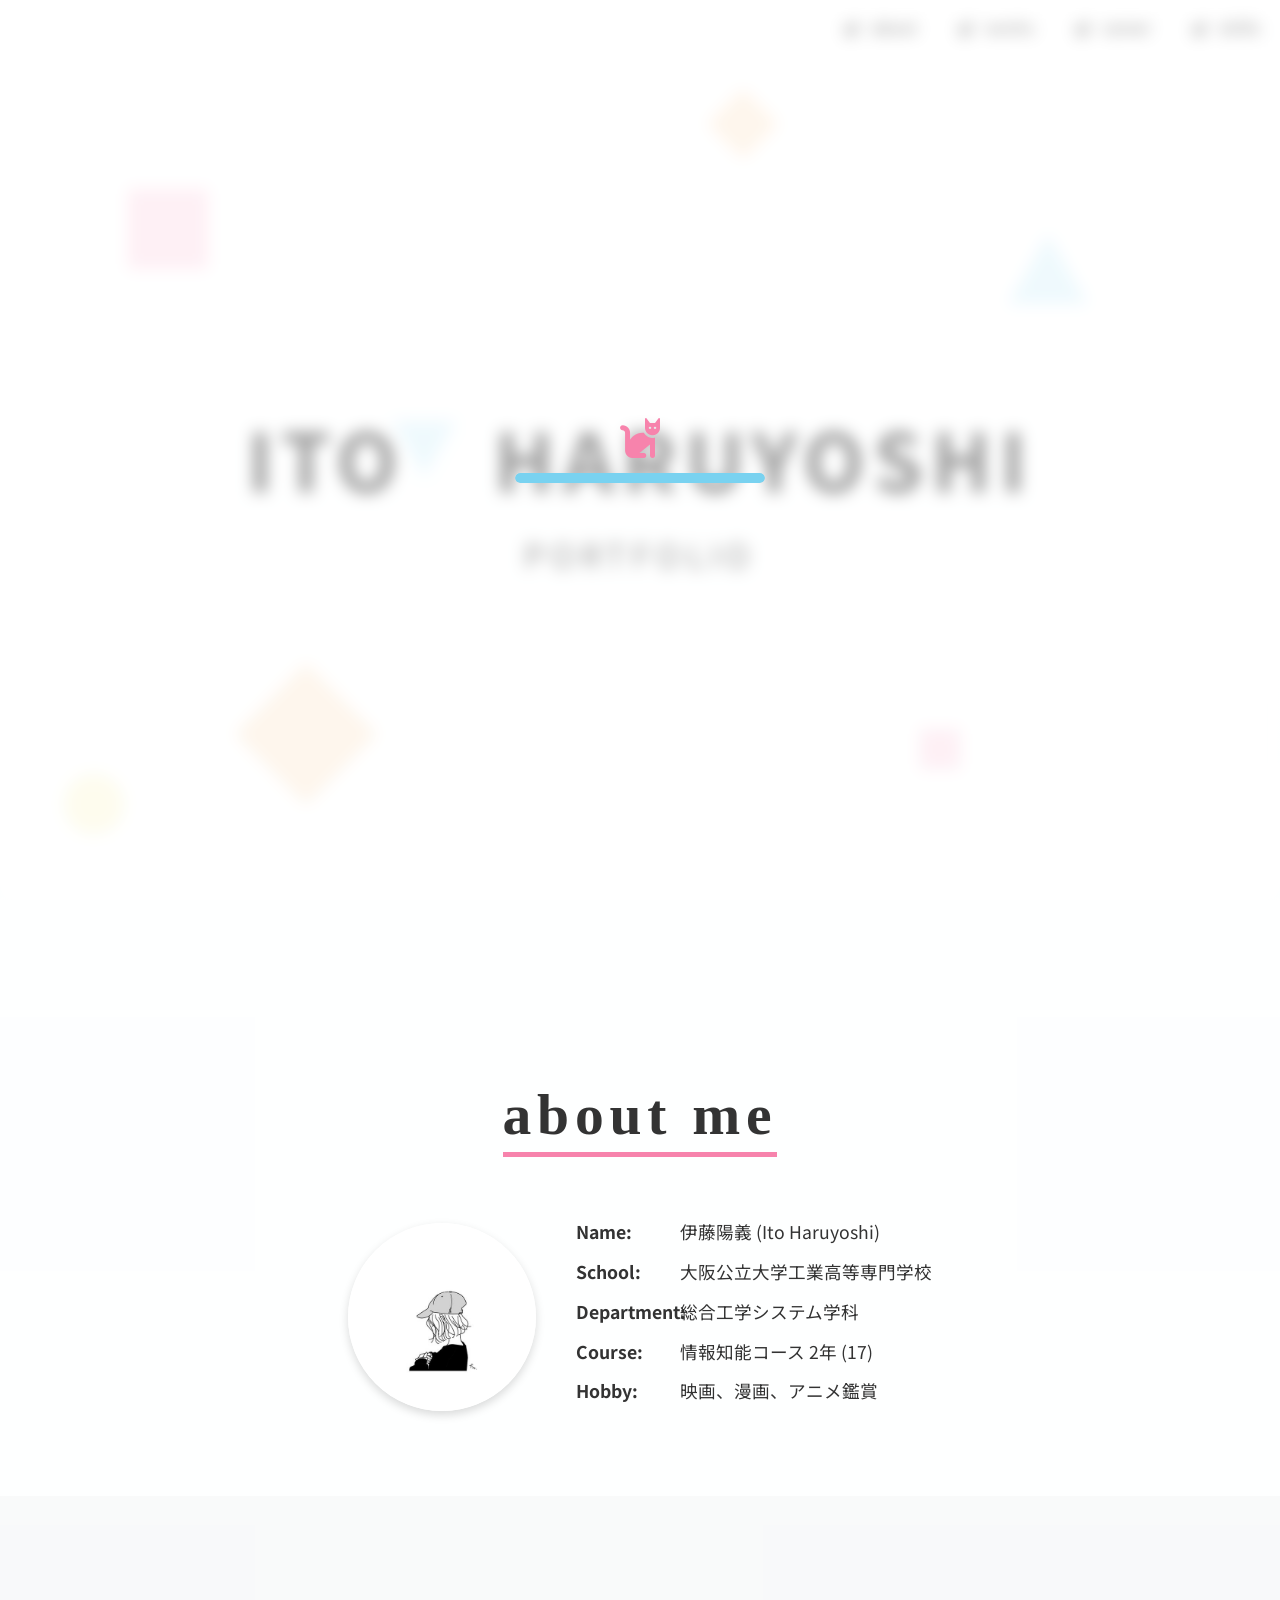
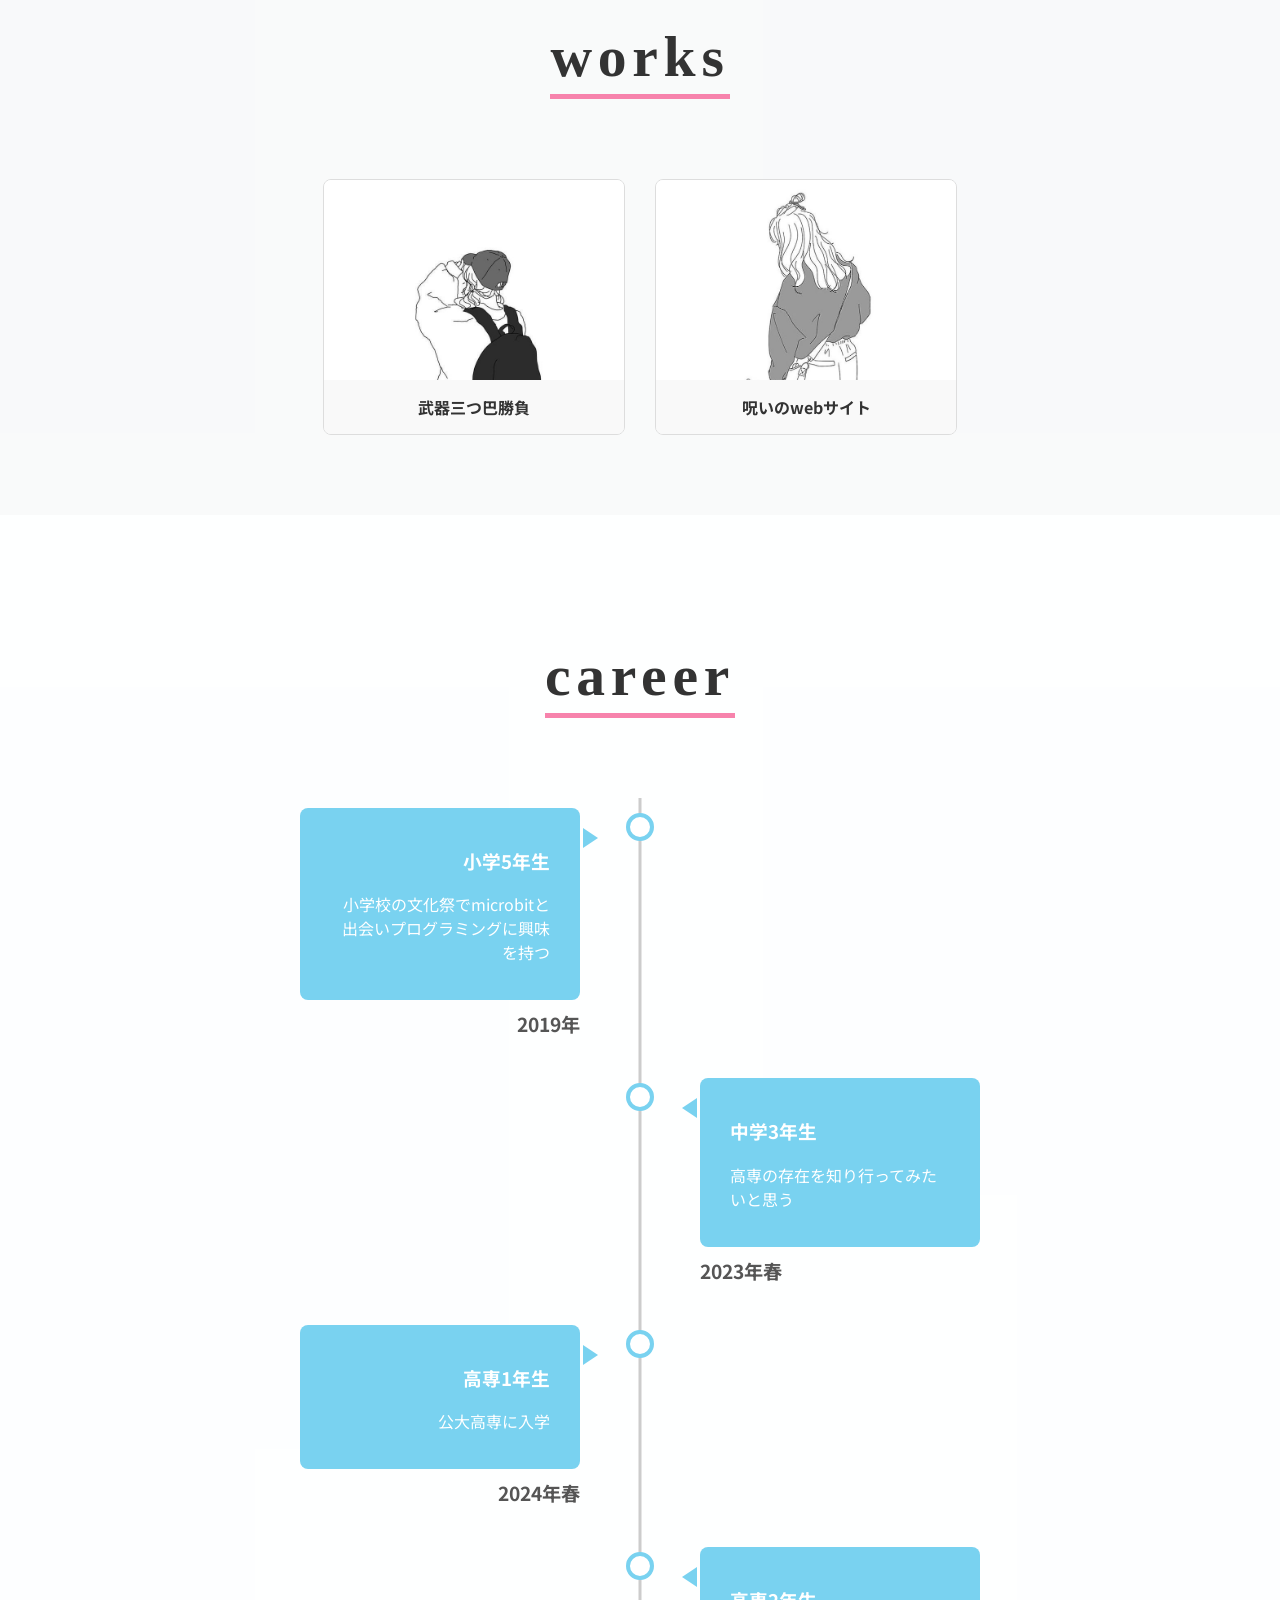
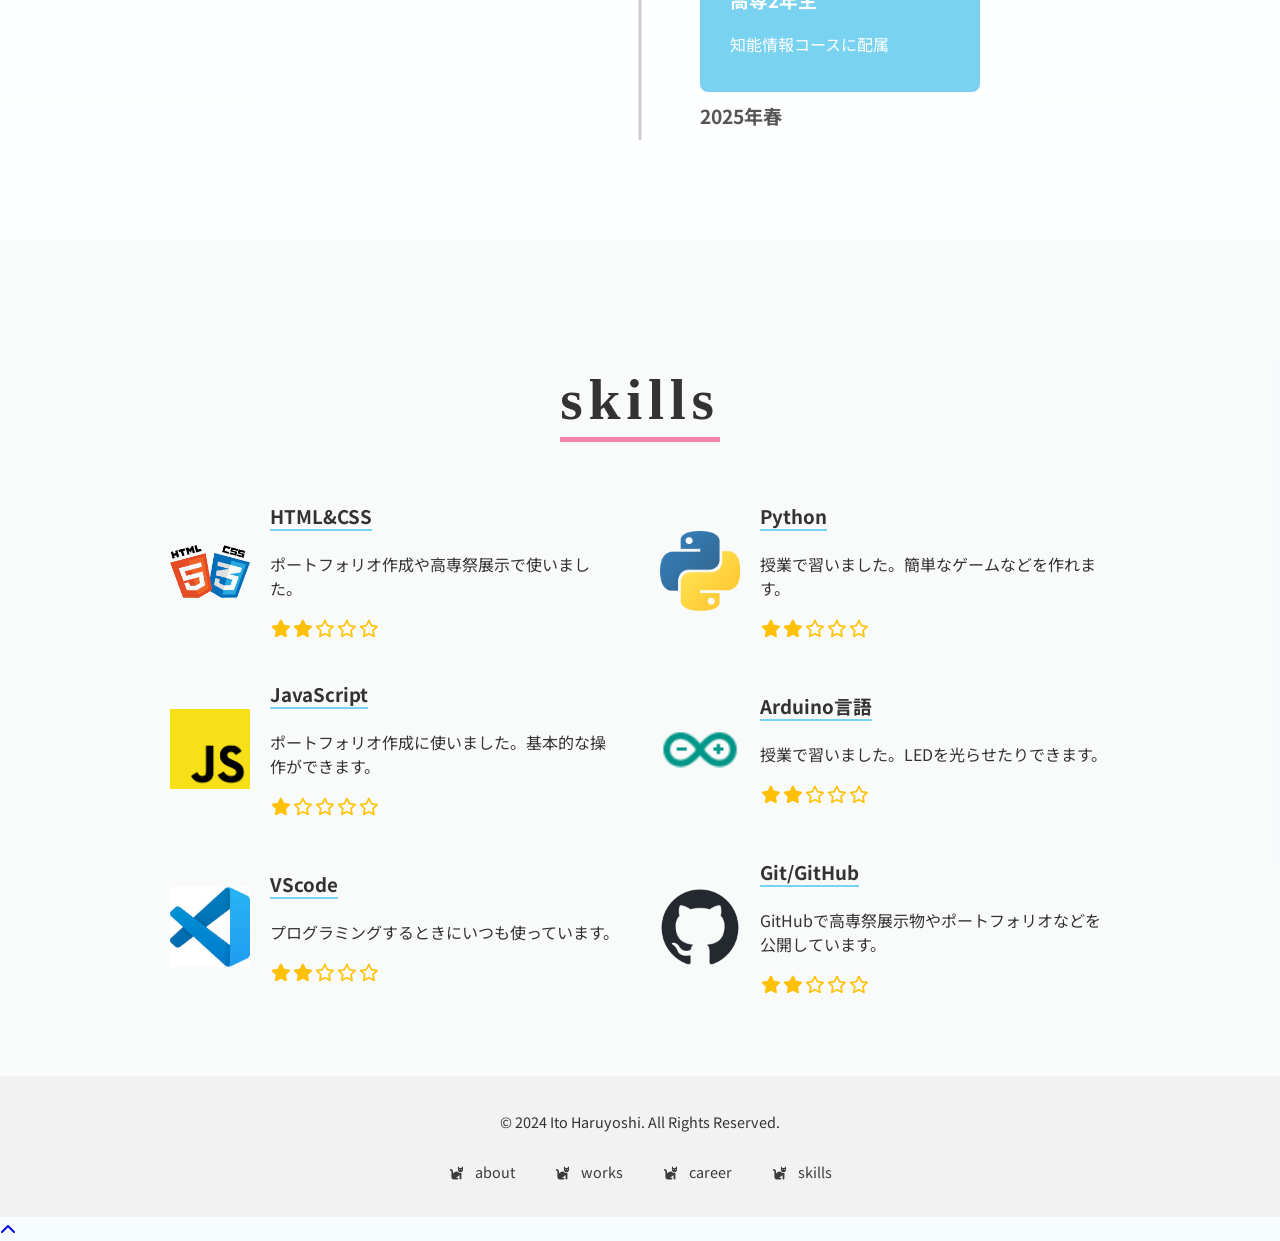
==== index.html @ 5a7def43 "nyann" ====
<!DOCTYPE html>
<html lang="ja">
  <head>
    <meta charset="UTf-8" />
    <title>Ito's portfolio</title>
    <meta
      name="description"
      content="Itoのポートフォリオサイトです。これまでの制作実績やスキルについて紹介しています。"
    />
    <meta name="viewport" content="width=device-width, initial-scale=1.0" />

    <!-- OGP (SNSで共有されたときの表示設定) -->
    <meta property="og:title" content="Ito's portfolio" />
    <meta
      property="og:description"
      content="Itoのポートフォリオサイトです。これまでの制作実績やスキルについて紹介しています。"
    />
    <meta property="og:type" content="website" />
    <meta property="og:url" content="https://ito0616.github.io/portfolio/" />
    <!-- 将来サイトを公開するURL -->
    <meta
      property="og:image"
      content="https://ito0616.github.io/syasin/nynyny.jpg"
    />
    <!-- SNSで表示させたい画像のURL -->
    <meta name="twitter:card" content="summary_large_image" />

    <!-- Favicon (ブラウザのタブに表示されるアイコン) -->
    <link rel="icon" href="nyannyan.ico" />

    <!-- Google Fonts -->
    <link rel="preconnect" href="https://fonts.googleapis.com" />
    <link rel="preconnect" href="https://fonts.gstatic.com" crossorigin />
    <link
      href="https://fonts.googleapis.com/css2?family=Noto+Sans+JP:wght@400;700&family=Rubik+Scribble&family=Tinos:ital,wght@0,400;0,700;1,400;1,700&family=Zen+Maru+Gothic&display=swap"
      rel="stylesheet"
    />

    <!-- Font Awesome (アイコン表示用) -->
    <link
      rel="stylesheet"
      href="https://cdnjs.cloudflare.com/ajax/libs/font-awesome/6.5.2/css/all.min.css"
    />
    <link rel="stylesheet" href="style.css" />
    <link rel="stylesheet" href="animations.css" />
    <link rel="stylesheet" href="responsive.css" />
  </head>
  <body>
    <!-- サイト全体の壁紙になる魔法のエリアですにゃん -->
    <div class="site-background"></div>

    <!-- 背景を飾る図形 -->
    <div class="background-shapes">
      <div class="shape shape-circle"></div>
      <div class="shape shape-square"></div>
      <div class="shape shape-triangle"></div>
      <div class="shape shape-rhombus"></div>
      <div class="shape shape-circle"></div>
      <div class="shape shape-square"></div>
      <div class="shape shape-triangle"></div>
      <div class="shape shape-rhombus"></div>
      <div class="shape shape-circle"></div>
      <div class="shape shape-square"></div>
    </div>

    <!-- ローディング画面 -->
    <div id="loading-screen">
      <div class="loader-container">
        <i class="fa-solid fa-cat loader-icon"></i>
        <!-- ローディングアイコン -->
        <div class="progress-bar-container">
          <div class="progress-bar"></div>
        </div>
      </div>
    </div>

    <!-- ここからがサイトの本体 -->
    <header>
      <nav>
        <ul>
          <li>
            <a href="#about"><i class="fa-solid fa-cat"></i> about</a>
          </li>
          <li>
            <a href="#works"><i class="fa-solid fa-cat"></i> works</a>
          </li>
          <li>
            <a href="#career"><i class="fa-solid fa-cat"></i> career</a>
          </li>
          <li>
            <a href="#skills"><i class="fa-solid fa-cat"></i> skills</a>
          </li>
        </ul>
      </nav>
    </header>

    <main>
      <section class="hero">
        <!-- ヒーローセクションを飾る図形 -->
        <div class="hero-shapes">
          <div class="shape shape-square shape-1"></div>
          <div class="shape shape-triangle shape-2"></div>
          <div class="shape shape-rhombus shape-3"></div>
          <div class="shape shape-square shape-4"></div>
          <div class="shape shape-triangle shape-5"></div>
          <div class="shape shape-circle shape-6"></div>
          <div class="shape shape-rhombus shape-7"></div>
        </div>

        <h1>ITO　HARUYOSHI</h1>
        <p>PORTFOLIO</p>
      </section>

      <section id="about">
        <h2>about me</h2>
        <div class="about-container">
          <img
            src="aikon.jpeg"
            alt="伊藤陽義のプロフィール写真"
            class="profile-image"
          />
          <div class="profile-text">
            <ul>
              <li><strong>Name:</strong> 伊藤陽義 (Ito Haruyoshi)</li>
              <li><strong>School:</strong> 大阪公立大学工業高等専門学校</li>
              <li><strong>Department:</strong> 総合工学システム学科</li>
              <li><strong>Course:</strong> 情報知能コース 2年 (17)</li>
              <li><strong>Hobby:</strong> 映画、漫画、アニメ鑑賞</li>
            </ul>
          </div>
        </div>
      </section>

      <section id="works">
        <h2>works</h2>
        <div class="works-grid">
          <div class="work-item">
            <a href="work1.html">
              <img src="orisam.jpg" alt="武器三つ巴勝負のプレビュー画像" />
              <div class="work-title">武器三つ巴勝負</div>
            </a>
          </div>
          <div class="work-item">
            <a href="work2.html">
              <img src="nosam.jpeg" alt="ノベルゲームのプレビュー画像" />
              <div class="work-title">呪いのwebサイト</div>
            </a>
          </div>
          <!--
          <div class="work-item">
            <a href="animation_test.html">
              <div class="work-image-placeholder">
                <i class="fa-solid fa-cat black-cat-placeholder"></i>
              </div>
              <div class="work-title">アニメーションのお試し</div>
            </a>
          </div>
          -->
        </div>
      </section>
      <section id="career">
        <h2>career</h2>
        <ul class="timeline">
          <li class="timeline-item">
            <div class="timeline-content">
              <h3>小学5年生</h3>
              <p>小学校の文化祭でmicrobitと出会いプログラミングに興味を持つ</p>
            </div>
            <div class="timeline-date">2019年</div>
          </li>
          <li class="timeline-item">
            <div class="timeline-content">
              <h3>中学3年生</h3>
              <p>高専の存在を知り行ってみたいと思う</p>
            </div>
            <div class="timeline-date">2023年春</div>
          </li>
          <li class="timeline-item">
            <div class="timeline-content">
              <h3>高専1年生</h3>
              <p>公大高専に入学</p>
            </div>
            <div class="timeline-date">2024年春</div>
          </li>
          <li class="timeline-item">
            <div class="timeline-content">
              <h3>高専2年生</h3>
              <p>知能情報コースに配属</p>
            </div>
            <div class="timeline-date">2025年春</div>
          </li>
        </ul>
      </section>

      <section id="skills">
        <h2>skills</h2>
        <div class="skills-container">
          <div class="skill-item">
            <img src="icon_html-css.png" alt="HTML&CSS" class="skill-icon" />
            <div class="skill-text">
              <h3>HTML&CSS</h3>
              <p>ポートフォリオ作成や高専祭展示で使いました。</p>
              <div class="skill-rating">
                <i class="fa-solid fa-star"></i><i class="fa-solid fa-star"></i
                ><i class="fa-regular fa-star"></i
                ><i class="fa-regular fa-star"></i
                ><i class="fa-regular fa-star"></i>
              </div>
            </div>
          </div>
          <div class="skill-item">
            <img src="icon_python.png" alt="Python" class="skill-icon" />
            <div class="skill-text">
              <h3>Python</h3>
              <p>授業で習いました。簡単なゲームなどを作れます。</p>
              <div class="skill-rating">
                <i class="fa-solid fa-star"></i><i class="fa-solid fa-star"></i
                ><i class="fa-regular fa-star"></i
                ><i class="fa-regular fa-star"></i
                ><i class="fa-regular fa-star"></i>
              </div>
            </div>
          </div>
          <div class="skill-item">
            <img src="JaSc.png" alt="JavaScript" class="skill-icon" />
            <div class="skill-text">
              <h3>JavaScript</h3>
              <p>ポートフォリオ作成に使いました。基本的な操作ができます。</p>
              <div class="skill-rating">
                <i class="fa-solid fa-star"></i
                ><i class="fa-regular fa-star"></i
                ><i class="fa-regular fa-star"></i
                ><i class="fa-regular fa-star"></i
                ><i class="fa-regular fa-star"></i>
              </div>
            </div>
          </div>
          <div class="skill-item">
            <img src="ardlogo.png" alt="arduino" class="skill-icon" />
            <div class="skill-text">
              <h3>Arduino言語</h3>
              <p>授業で習いました。LEDを光らせたりできます。</p>
              <div class="skill-rating">
                <i class="fa-solid fa-star"></i><i class="fa-solid fa-star"></i
                ><i class="fa-regular fa-star"></i
                ><i class="fa-regular fa-star"></i
                ><i class="fa-regular fa-star"></i>
              </div>
            </div>
          </div>
          <div class="skill-item">
            <img src="vslogo.jpeg" alt="VScode" class="skill-icon" />
            <div class="skill-text">
              <h3>VScode</h3>
              <p>プログラミングするときにいつも使っています。</p>
              <div class="skill-rating">
                <i class="fa-solid fa-star"></i><i class="fa-solid fa-star"></i
                ><i class="fa-regular fa-star"></i
                ><i class="fa-regular fa-star"></i
                ><i class="fa-regular fa-star"></i>
              </div>
            </div>
          </div>
          <div class="skill-item">
            <img src="github-mark.png" alt="Git/GitHub" class="skill-icon" />
            <div class="skill-text">
              <h3>Git/GitHub</h3>
              <p>GitHubで高専祭展示物やポートフォリオなどを公開しています。</p>
              <div class="skill-rating">
                <i class="fa-solid fa-star"></i><i class="fa-solid fa-star"></i
                ><i class="fa-regular fa-star"></i
                ><i class="fa-regular fa-star"></i
                ><i class="fa-regular fa-star"></i>
              </div>
            </div>
          </div>
        </div>
      </section>
    </main>

    <footer>
      <p>&copy; 2024 Ito Haruyoshi. All Rights Reserved.</p>
      <nav>
        <ul>
          <li>
            <a href="#about"><i class="fa-solid fa-cat"></i> about</a>
          </li>
          <li>
            <a href="#works"><i class="fa-solid fa-cat"></i> works</a>
          </li>
          <li>
            <a href="#career"><i class="fa-solid fa-cat"></i> career</a>
          </li>
          <li>
            <a href="#skills"><i class="fa-solid fa-cat"></i> skills</a>
          </li>
        </ul>
      </nav>
    </footer>
    <script src="script.js"></script>

    <!-- 一番上に戻るボタンの魔法ですにゃん -->
    <a href="#" id="back-to-top-btn" class="back-to-top-btn">
      <i class="fa-solid fa-chevron-up"></i>
    </a>
  </body>
</html>
---- style.css ----
/* サイト全体の基本設定 */
body {
  font-family: "Noto Sans JP", sans-serif; /* フォント */
  color: #333; /* 文字色 */
  margin: 0; /* ブラウザ標準の余白をリセット */
  background-color: #f7fcff; /* サイト全体の基本的な背景色ですにゃ */

  /* ページ全体をGridレイアウトにするにゃ */
  display: grid;
  grid-template-areas:
    "header"
    "main"
    "footer";
  grid-template-rows: auto 1fr auto; /* headerとfooterは自身の高さ、mainは残りの全て */
  min-height: 100vh; /* ページの最小の高さを画面の高さに */
}

/* サイト全体の壁紙になる魔法のエリアですにゃん */
.site-background {
  position: fixed;
  top: 0;
  left: 0;
  width: 100%;
  height: 100%;
  background: linear-gradient(to bottom, #ffffff, #f7fcff);
  z-index: -2; /* 背景の図形よりも、さらに後ろにいく魔法ですにゃ */
}

/*ヘッダー*/
header {
  grid-area: header; /* headerエリアに配置 */
  position: sticky; /* スクロールすると上部にくっつく */
  top: 0; /* 上部にくっつくための指定 */
  z-index: 100;
  background-color: transparent; /* 初期状態では背景を透明に */
  transition: background-color 0.3s, box-shadow 0.3s; /* 背景と影の変化を滑らかに */
}

/* スクロールされたときのヘッダーのスタイル */
header.scrolled {
  background-color: rgba(255, 255, 255, 0.9); /* 少しだけ透ける白 */
  box-shadow: 0 2px 4px rgba(0, 0, 0, 0.1); /* 影を追加 */
}

header nav ul {
  display: flex; /* ★liが横並び */
  justify-content: right; /* migi揃え */
  list-style: none; /* ・を消す */
  margin: 0;
  padding: 15px 0; /* 上下の余白 */
}

header nav ul li {
  margin: 0 20px; /* 各メニュー項目の左右に余白を設ける */
}

header nav ul li a {
  color: #3b3b3b; /* 文字 */
  text-decoration: none; /* 下線;消す */
  font-weight: bold; /* 文字;太くする */
  transition: color 0.3s; /* 色変化 */
}

/* マウスを乗せたときの色 */
header nav ul li a:hover {
  color: #f783ac; /* 新しいピンク色 */
}

/* メインコンテンツ */
/* コンテンツの開始位置下げる */
main {
  grid-area: main; /* mainエリアに配置 */
}

/* ヒーローセクション　*/
.hero {
  /* レイアウト設定 */
  height: 100vh; /* 画面の高さいっぱいに表示 */
  display: flex;
  flex-direction: column;
  justify-content: center; /* 垂直方向の中央揃え */
  align-items: center; /* 水平方向の中央揃え */

  background-color: rgba(
    255,
    255,
    255,
    0.8
  ); /* 背景を少しだけ透明な白にするにゃ */
  color: #000000; /* 文字；黒 */

  /* テキストのスタイル */
  text-align: center;
}

.hero h1 {
  font-size: 5rem; /* フォントサイズ */
  margin: 0;
  letter-spacing: 0.1em; /* 文字間隔 */
}

.hero p {
  font-size: 2rem;
  margin-top: 1rem;
  letter-spacing: 0.2em; /* 文字間隔 */
}

/* ==============================
   ヒーローセクションの飾り付けの魔法
   ============================== */

.hero {
  position: relative; /* 図形を絶対配置するための基準にするにゃ */
  overflow: hidden; /* 画面からはみ出した図形を隠すにゃ */
}

.shape {
  position: absolute;
  opacity: 0.3; /* 少しだけ透明にして、ふんわりした感じに */
  animation: float 8s ease-in-out infinite; /* 8秒かけてふわふわ浮き沈みするアニメーションを無限に繰り返すにゃ */
}

/* 正方形 */
.shape-square {
  background-color: #f783ac; /* 新しいピンク色 */
}

/* 正三角形 */
.shape-triangle {
  width: 0;
  height: 0;
  /* borderを使って三角形を作る魔法ですにゃ */
  border-left: 40px solid transparent;
  border-right: 40px solid transparent;
  border-bottom: 70px solid #79d2f0; /* 新しい水色 */
}

/* ひし形（正方形を45度回転させるにゃ） */
.shape-rhombus {
  background-color: #f9b268; /* 新しいオレンジ色 */
  transform: rotate(45deg);
}

/* 丸ですにゃ */
.shape-circle {
  background-color: #f8e473; /* 新しい黄色 */
  border-radius: 50%;
}

/* 図形たちの大きさと位置を個別に設定するにゃ */
.shape-1 {
  width: 80px;
  height: 80px;
  top: 15%;
  left: 10%;
  animation-delay: -2s;
}
.shape-2 {
  top: 20%;
  right: 15%;
  animation-delay: -4s;
}
.shape-3 {
  width: 100px;
  height: 100px;
  top: 70%;
  left: 20%;
  animation-delay: -1s;
}
.shape-4 {
  width: 40px;
  height: 40px;
  top: 75%;
  right: 25%;
  animation-delay: -5s;
}
.shape-5 {
  top: 40%;
  left: 30%;
  animation-delay: -3s;
  transform: scale(0.8) rotate(180deg);
}
.shape-6 {
  width: 60px;
  height: 60px;
  top: 80%;
  left: 5%;
  animation-delay: -6s;
}
.shape-7 {
  width: 50px;
  height: 50px;
  top: 5%;
  right: 40%;
  animation-delay: -7s;
}

/* ==================================
   【新しい！】ページ全体の背景の飾り付けの魔法
   ================================== */

.background-shapes {
  position: fixed; /* スクロールしても背景が動かないように固定する魔法ですにゃ */
  top: 0;
  left: 0;
  width: 100%;
  height: 100%;
  overflow: hidden; /* 画面からはみ出した図形を隠すにゃ */
  z-index: -1; /* すべてのコンテンツの後ろに隠れる、一番大事な魔法ですにゃ */
}

.background-shapes .shape,
.background-animation-canvas .shape {
  position: absolute;
  opacity: 0; /* 最初は見えないようにするにゃ */
  animation: fly-up 15s linear infinite; /* 15秒かけてふわふわ昇るアニメーションにゃ */
  bottom: -150px; /* 画面の下からスタートするにゃ */
}

/* 図形ごとに、飛ぶ場所や速さ、大きさを変える魔法ですにゃ */
.background-shapes .shape:nth-child(1),
.background-animation-canvas .shape:nth-child(1) {
  left: 10%;
  animation-delay: 0s;
  animation-duration: 15s;
  width: 80px;
  height: 80px;
}
.background-shapes .shape:nth-child(2),
.background-animation-canvas .shape:nth-child(2) {
  left: 20%;
  animation-delay: 2s;
  animation-duration: 12s;
  width: 30px;
  height: 30px;
}
.background-shapes .shape:nth-child(3),
.background-animation-canvas .shape:nth-child(3) {
  left: 25%;
  animation-delay: 4s;
  animation-duration: 18s;
  width: 50px;
  height: 50px;
}
.background-shapes .shape:nth-child(4),
.background-animation-canvas .shape:nth-child(4) {
  left: 40%;
  animation-delay: 0s;
  animation-duration: 20s;
  width: 60px;
  height: 60px;
}
.background-shapes .shape:nth-child(5),
.background-animation-canvas .shape:nth-child(5) {
  left: 55%;
  animation-delay: 1s;
  animation-duration: 14s;
  width: 20px;
  height: 20px;
}
.background-shapes .shape:nth-child(6) {
  left: 65%;
  animation-delay: 3s;
  animation-duration: 16s;
  width: 110px;
  height: 110px;
}
.background-shapes .shape:nth-child(7) {
  left: 75%;
  animation-delay: 7s;
  animation-duration: 19s;
  width: 150px;
  height: 150px;
}
.background-shapes .shape:nth-child(8) {
  left: 85%;
  animation-delay: 5s;
  animation-duration: 13s;
  width: 40px;
  height: 40px;
}
.background-shapes .shape:nth-child(9) {
  left: 50%;
  animation-delay: 8s;
  animation-duration: 17s;
  width: 70px;
  height: 70px;
}
.background-shapes .shape:nth-child(10) {
  left: 90%;
  animation-delay: 9s;
  animation-duration: 11s;
  width: 50px;
  height: 50px;
}

/* aboutセクション */

#about {
  /* レイアウト設定 */
  display: flex;
  flex-direction: column;
  justify-content: center; /* 垂直方向の中央揃え */
  align-items: center; /* 水平方向の中央揃え */

  background-color: rgba(
    255,
    255,
    255,
    0.8
  ); /* 背景を少しだけ透明な白にするにゃ */
  color: #333; /* 文字；黒 */

  /* テキストのスタイル */
  text-align: center;
  padding: 80px 20px; /* 上下の余白を80px、左右の余白を20pxに */
}

#about h2 {
  font-family: "Tinos", serif;
  font-size: 3.6rem;
  letter-spacing: 0.1em; /* 文字と文字の間隔 */
  margin-bottom: 20px; /* p要素との間の余白を調整 */
  padding-bottom: 5px; /* 文字と下線の間のスペース */
  border-bottom: 5px solid #f783ac; /* 新しいピンク色 */
  display: inline-block;
}

.profile-text ul {
  list-style: none;
  padding: 0;
  margin: 0;
  font-size: 1.1rem;
  text-align: left;
}

.profile-text li {
  margin-bottom: 10px;
  line-height: 1.7;
}

.profile-text strong {
  display: inline-block;
  width: 100px; /* ラベルの幅を揃えるにゃ */
}

.about-container {
  display: flex; /* Flexboxでお写真と文章を横並びにする */
  align-items: center; /* 上下中央にきれいに揃える */
  justify-content: center; /* 全体を中央に配置 */
  gap: 40px; /* お写真と文章の間のスペース */
  flex-wrap: wrap; /* スマホでは折り返す */
  margin-top: 40px; /* 見出しとの間の余白 */
}

.profile-image {
  width: 180px; /* お写真の幅 */
  height: 180px; /* お写真の高さ */
  border-radius: 50%; /* お写真をまんまるにする */
  object-fit: cover; /* 比率を保ったまま、円の中にきれいに収める */
  border: 4px solid #fff; /* 白いフチを付ける */
  box-shadow: 0 4px 10px rgba(0, 0, 0, 0.15); /* 影を付けて立体感を出す */
}

/* Skillsセクション */
#skills {
  background-color: rgba(
    249,
    249,
    249,
    0.8
  ); /* 背景を少しだけ透明なグレーにするにゃ */
  text-align: center;
  padding: 80px 20px;
}

#skills h2 {
  font-family: "Tinos", serif;
  font-size: 3.6rem;
  letter-spacing: 0.1em;
  margin-bottom: 60px; /* コンテンツとの余白を多めに取る */
  padding-bottom: 5px;
  border-bottom: 5px solid #f783ac; /* 新しいピンク色 */
  display: inline-block;
}

#skills h3 {
  border-bottom: 2.5px solid #79d2f0; /* 新しい水色に統一にゃ */
  display: inline-block;
}

.skills-container {
  display: flex; /* Flexboxで横並びにする */
  justify-content: center; /* 中央に配置 */
  gap: 40px; /* アイテム間のスペース */
  flex-wrap: wrap; /* スマホでは折り返す */
}

.skill-item {
  display: flex; /* アイコンとテキストを横並びに */
  align-items: center; /* 上下中央に揃える */
  gap: 20px; /* アイコンとテキストの間のスペース */
  max-width: 450px; /* アイテムの最大幅を少し広げる */
  width: 100%;
}

.skill-icon {
  width: 80px; /* アイコン画像の幅を揃える */
  height: 80px; /* アイコン画像の高さを揃える */
  object-fit: contain; /* 画像の比率を保ったまま収める */
  flex-shrink: 0; /* アイコンが縮まないようにする */
}

.skill-text {
  text-align: left; /* 説明文は左揃えの方が見やすい */
}

.skill-text h3 {
  margin: 0 0 5px 0; /* 見出しの余白を調整 */
}

.skill-rating {
  margin-top: 8px; /* 説明文とお星様の間のスペース */
}

.skill-rating .fa-star {
  color: #ffc107; /* お星様の色をキラキラのゴールドにする */
  margin: 0 1px; /* お星様同士がくっつきすぎないようにする */
  font-size: 1.1rem; /* お星様の大きさを調整 */
}

/* Worksセクション */
#works {
  text-align: center; /* このセクションの中身をすべて中央揃えにする */
  padding: 80px 20px; /* 上下の余白を80px、左右の余白を20pxに */
  background-color: rgba(
    249,
    249,
    249,
    0.8
  ); /* 背景を少しだけ透明なグレーにするにゃ */
}

#works h2 {
  font-family: "Tinos", serif;
  font-size: 3.6rem; /* フォントサイズ */
  letter-spacing: 0.1em; /* 文字と文字の間隔 */
  margin-bottom: 40px; /* 見出しの下の余白 */
  padding-bottom: 5px; /* 文字と下線の間のスペース */
  border-bottom: 5px solid #f783ac; /* 新しいピンク色 */
  display: inline-block;
}

.works-grid {
  display: flex;
  justify-content: center;
  gap: 30px;
  flex-wrap: wrap;
  margin-top: 40px;
}

.work-item a {
  display: block;
  text-decoration: none;
  color: #333; /* タイトルの文字を黒にするにゃ */
  border: 1px solid #ddd; /* 薄いグレーの枠線を追加するにゃ */
  border-radius: 8px;
  overflow: hidden;
  transition: box-shadow 0.3s, transform 0.3s;
}

.work-item a:hover {
  box-shadow: 0 4px 15px rgba(0, 0, 0, 0.1);
  transform: translateY(
    -5px
  ); /* マウスを乗せたらふわっと浮き上がる魔法ですにゃ */
}

.work-item img,
.work-image-placeholder {
  width: 300px;
  height: 200px;
  object-fit: cover;
  display: block;
}

.work-title {
  font-weight: bold;
  padding: 15px;
  text-align: center;
  background-color: #f9f9f9; /* 背景を薄いグレーにするにゃ */
}

/* 詳細ページのスタイル */
.work-detail {
  max-width: 800px; /* コンテンツ全体の最大幅を800pxに設定 */
  margin: 0 auto; /* 上下の余白は0、左右は自動で中央に配置 */
  padding: 0 20px; /* 画面が狭いときのために左右に少し余白を持たせる */
}

.work-detail h1 {
  font-family: "Zen Maru Gothic", sans-serif;
  font-size: 3.6rem;
  letter-spacing: 0.1em;
  margin-bottom: 40px;
  border-bottom: 5px solid #f783ac; /* 新しいピンク色 */
  display: inline-block;
  padding-bottom: 5px;
}

.work-detail h2 {
  font-family: "Zen Maru Gothic", sans-serif;
  font-size: 2.4rem;
  margin-top: 30px;
  margin-bottom: 15px;
  border-left: 5px solid #79d2f0; /* 新しい水色に統一にゃ */
  padding-left: 0px;
}

.work-detail .mimi-special-title {
  font-family: "Zen Maru Gothic", sans-serif;
  color: #f783ac;
  border-bottom-color: #79d2f0;
}

.work-detail h2 {
  font-family: "Zen Maru Gothic", sans-serif;
  font-size: 1.8rem;
  color: #aaa;
  margin-top: -30px;
  margin-bottom: 30px;
  border: none;
}

.work-detail p {
  text-align: left; /* 左揃えの方が見やすい */
  line-height: 1.9;
  padding-left: 0px;
}

.work-detail .work-images {
  display: flex;
  justify-content: center;
  gap: 15px; /* 画像と画像の間のスペース */
  flex-wrap: wrap; /* 画面が狭くなったら折り返す */
}

.work-detail .work-images figure {
  margin: 0;
  flex: 1; /* 空きスペースを均等に分け合う */
  min-width: 200px; /* 最小幅を指定して、小さくなりすぎないようにする */
}

.work-detail .work-images img {
  width: 100%; /* 親要素(figure)の幅いっぱいに広がる */
  height: auto; /* 高さは自動で調整する */
  object-fit: contain; /* アスペクト比を保ったまま、全体が収まるようにする */
  border: 1px solid #ddd;
  border-radius: 4px;
  background-color: #f9f9f9; /* 画像の背景を少し色付けする */
}

.back-link {
  display: inline-block;
  margin-top: 40px;
  padding: 10px 25px;
  border: 2px solid #79d2f0; /* サイトのテーマカラーの水色の枠線にゃ */
  color: #79d2f0; /* 文字の色も水色にゃ */
  background-color: transparent; /* 背景は透明にするにゃ */
  text-decoration: none;
  border-radius: 8px; /* 他のボタンと角の丸みを合わせるにゃ */
  font-weight: bold;
  transition: all 0.3s; /* すべての変化を滑らかにする魔法ですにゃ */
}

.back-link:hover {
  background-color: #79d2f0; /* マウスを乗せたら水色で塗りつぶすにゃ */
  color: #fff; /* 文字の色は白にするにゃ */
  transform: translateY(-2px); /* 少しだけ浮き上がるにゃ */
}

/* ==============================
   アニメーション実験室の魔法
   ============================== */

.animation-playground {
  margin-top: 30px;
  text-align: center;
  border: 2px dashed #f783ac;
  border-radius: 15px;
  padding: 20px;
  background-color: rgba(255, 255, 255, 0.7);
  margin-bottom: 30px;
}

.animation-playground h3 {
  color: #f783ac;
  border-bottom: 2px solid #79d2f0;
  display: inline-block;
}

.animation-canvas {
  position: relative;
  height: 200px;
  margin-top: 20px;
}

.cat-face {
  position: absolute;
  top: 50%;
  left: 50%;
  transform: translate(-50%, -50%);
  width: 120px;
  height: 110px;
  background-color: #f0f0f0;
  border-radius: 50%;
  border: 3px solid #ccc;
}

.cat-ear {
  position: absolute;
  width: 0;
  height: 0;
  border-left: 30px solid transparent;
  border-right: 30px solid transparent;
  border-bottom: 40px solid #f0f0f0;
  top: -20px;
}
.cat-ear.left {
  left: -10px;
  transform: rotate(-20deg);
}
.cat-ear.right {
  right: -10px;
  transform: rotate(20deg);
}

.cat-ear::before {
  /* 耳の中のピンクの部分ですにゃ */
  content: "";
  position: absolute;
  width: 0;
  height: 0;
  border-left: 20px solid transparent;
  border-right: 20px solid transparent;
  border-bottom: 28px solid #f783ac;
  top: 8px;
  left: -20px;
}

.cat-eye {
  position: absolute;
  width: 10px;
  height: 10px;
  background-color: #333;
  border-radius: 50%;
  top: 50px;
}
.cat-eye.left {
  left: 30px;
}
.cat-eye.right {
  right: 30px;
}

/* 作品詳細ページの外部リンクボタンの魔法ですにゃ */
.project-link {
  display: inline-block;
  margin-top: 15px;
  margin-right: 10px; /* ボタンが隣り合うときのすき間 */
  padding: 12px 25px;
  background-color: #f783ac; /* 新しいピンク色に統一にゃ */
  color: white;
  font-weight: bold;
  text-decoration: none;
  border-radius: 8px;
  transition: background-color 0.3s, transform 0.3s;
  box-shadow: 0 2px 5px rgba(0, 0, 0, 0.1);
}

.project-link:hover {
  background-color: #e0749c; /* 少し濃いピンク色 */
  transform: translateY(-2px); /* 少しだけ浮き上がるにゃ */
}

.work-detail {
  /* ミミ特製のかわいいストライプ背景ですにゃ！ */
  background-image: repeating-linear-gradient(
    -45deg,
    #ffffff,
    #ffffff 20px,
    #fff0f5 20px,
    #fff0f5 40px
  );
}
.animation-playground p {
  text-align: center;
  padding: 0;
  margin-bottom: 15px;
}

/* --- アニメーション実験室の個別スタイル --- */

/* ふわふわ図形用のキャンバス */
.hero-animation-canvas {
  background-color: rgba(255, 255, 255, 0.8);
  border-radius: 8px;
  overflow: hidden;
}

/* シャボン玉図形用のキャンバス */
.background-animation-canvas {
  background: linear-gradient(to bottom, #ffffff, #f7fcff);
  border-radius: 8px;
  overflow: hidden;
}
.background-animation-canvas .shape {
  opacity: 0.15; /* 最初から見えるようにするにゃ */
}

/* 星評価用のキャンバス */
.skills-animation-canvas {
  display: flex;
  justify-content: center;
  align-items: center;
}

/* --- 【ここから追加にゃん！】アニメーション実験室の星評価のための特別な魔法 --- */

/* 星評価の土台のスタイルですにゃ */
.skills-animation-canvas .skill-rating {
  position: relative; /* 金色のお星様を重ねるための基準点にするにゃ */
  display: inline-block; /* 中身の幅に合わせるにゃ */
}

/* 空っぽのお星様（下の層）のスタイルですにゃ */
.skills-animation-canvas .skill-rating > i {
  color: #ccc; /* 空っぽのお星様は薄いグレーにするにゃ */
}

/* 金色のお星様（上の層）を作る魔法ですにゃ */
.skills-animation-canvas .skill-rating::before {
  content: "★★★★★"; /* お星様を5つ並べるにゃ */
  position: absolute;
  top: 0;
  left: 0;
  color: #ffc107; /* キラキラのゴールドですにゃ */
  overflow: hidden; /* はみ出した部分を隠す魔法ですにゃ */
  width: 0; /* 最初は隠しておく（幅を0にする）にゃ */
  transition: width 0.5s ease-in-out; /* 0.5秒かけてにゅーっと現れる魔法ですにゃ */
  font-family: "Font Awesome 6 Free"; /* Font Awesomeのフォントを使うおまじないですにゃ */
  font-weight: 900; /* fa-solidと同じ太さにするおまじないですにゃ */
  letter-spacing: 2.2px; /* お星様の間のスペースを調整するにゃ */
}

/* ぷるんネコちゃん用のキャンバス */
.nav-animation-canvas {
  display: flex;
  justify-content: center;
  align-items: center;
  font-size: 1.5rem;
}
.nav-animation-canvas a {
  color: #3b3b3b;
  text-decoration: none;
  font-weight: bold;
}
.nav-animation-canvas a:hover {
  color: #f783ac;
}

/* スキル全体にマウスを乗せたら、金色のお星様が現れる魔法ですにゃ */
.skills-animation-canvas .skill-item:hover .skill-rating::before {
  /* JavaScriptで設定した幅（--rating-width）まで、にゅーっと伸びるにゃ */
  width: var(--rating-width);
}

.project-links {
  margin-top: 20px;
}

/* worksセクションのプレースホルダー画像のスタイルですにゃ */
.work-image-placeholder {
  width: 300px;
  height: 200px;
  background-color: #e9e9e9;
  display: flex;
  justify-content: center;
  align-items: center;
  font-size: 50px;
  color: #ccc;
}

/* アニメーション実験室の入り口にいる黒猫ちゃんの色ですにゃ */
.black-cat-placeholder {
  color: #333;
}

/* フッターのスタイル */
footer {
  grid-area: footer; /* footerエリアに配置 */
  text-align: center;
  padding: 20px;
  background-color: #f2f2f2;
  font-size: 0.9rem;
}

footer nav ul {
  display: flex; /* ★liが横並び */
  justify-content: center; /* migi揃え */
  list-style: none; /* ・を消す */
  margin: 0;
  padding: 15px 0; /* 上下の余白 */
}

footer nav ul li {
  margin: 0 20px; /* 各メニュー項目の左右に余白を設ける */
}

footer nav ul li a {
  color: #3b3b3b; /* 文字 */
  text-decoration: none; /* 下線;消す */
  transition: color 0.3s; /* 色変化 */
}

/* レスポンシブ対応 (メディアクエリ)*/

/* 画面幅が768px以下の場合に適用するスタイル */
@media (max-width: 768px) {
  /* ヘッダーのメニューの余白を少し詰める */
  header nav ul li {
    margin: 0 10px;
  }

  /* 見出しの文字を少し小さくする */
  .hero h1,
  #about h2,
  #works h2 {
    font-size: 2.5rem;
  }

  /* 制作物一覧を縦積みにする */
  .works-grid {
    flex-direction: column;
    align-items: center; /* 中央に配置 */
  }

  /* --- スマホでの年表デザインの魔法ですにゃ --- */

  /* 中央の線を左端に移動させるにゃ */
  .timeline::before {
    left: 10px;
  }

  /* すべての項目を左側に寄せるにゃ */
  .timeline-item {
    width: 100%;
    padding-left: 50px;
    padding-right: 15px;
    text-align: left; /* 全て左揃えに */
  }

  /* 偶数番目の配置をリセット */
  .timeline-item:nth-child(even) {
    left: 0;
  }

  /* 丸いポッチを左端の線の上に配置 */
  .timeline-item::after {
    left: 0;
  }

  /* 吹き出しの矢印をすべて左向きにするにゃ */
  .timeline-item:nth-child(odd) .timeline-content::before,
  .timeline-item:nth-child(even) .timeline-content::before {
    left: -15px;
    right: auto;
    border-width: 10px 15px 10px 0;
    border-color: transparent #63d6fcf6 transparent transparent;
  }
}

/* ==============================
   Careerセクション (年表デザイン)
   ============================== */

#career {
  background-color: rgba(
    255,
    255,
    255,
    0.8
  ); /* 背景を少しだけ透明な白にするにゃ */
  padding: 80px 20px;
  text-align: center;
}

#career h2 {
  font-family: "Tinos", serif;
  font-size: 3.6rem;
  letter-spacing: 0.1em;
  margin-bottom: 80px; /* 年表との余白をたっぷりとる */
  padding-bottom: 5px;
  border-bottom: 5px solid #f783ac; /* 新しいピンク色 */
  display: inline-block;
}

.timeline {
  list-style: none;
  padding: 0;
  position: relative;
  max-width: 800px; /* 年表全体の幅 */
  margin: 0 auto;
}

/* 中央の縦線 */
.timeline::before {
  content: "";
  position: absolute;
  top: 0;
  bottom: 0;
  left: 50%;
  width: 3px;
  background-color: #ccc;
  transform: translateX(-50%);
}

.timeline-item {
  position: relative;
  width: 50%;
  padding: 10px 60px; /* 左右の余白を広げて、中央の線との距離を作るにゃ */
  box-sizing: border-box;
  margin-bottom: 20px; /* 上下の間隔を狭くするにゃ */
}

/* 奇数番目を左側に配置 */
.timeline-item:nth-child(odd) {
  left: 0;
  text-align: right;
}

/* 偶数番目を右側に配置 */
.timeline-item:nth-child(even) {
  left: 50%;
  text-align: left;
}

/* 丸いポッチ */
.timeline-item::after {
  content: "";
  position: absolute;
  width: 20px;
  height: 20px;
  border-radius: 50%;
  background-color: #fff;
  border: 4px solid #79d2f0; /* 新しい水色 */
  top: 15px;
  z-index: 1;
}

.timeline-item:nth-child(odd)::after {
  right: 0;
  transform: translateX(50%); /* 自分の幅の半分だけ右に動かす */
}

.timeline-item:nth-child(even)::after {
  left: 0;
  transform: translateX(-50%); /* 自分の幅の半分だけ左に動かす */
}

.timeline-content {
  padding: 20px 30px;
  background-color: #79d2f0; /* 新しい水色 */
  color: white;
  border-radius: 8px;
  position: relative;
}

/* 吹き出しの矢印部分を作る */
.timeline-content::before {
  content: "";
  position: absolute;
  top: 20px; /* 矢印の上下の位置を調整 */
  width: 0;
  height: 0;
  border-style: solid;
}

/* 左側の箱（奇数番目）の矢印を右向きに */
.timeline-item:nth-child(odd) .timeline-content::before {
  right: -18px; /* 箱の右側に配置（少しだけ外にずらすにゃ） */
  border-width: 10px 0 10px 15px;
  border-color: transparent transparent transparent #79d2f0; /* 新しい水色 */
}

/* 右側の箱（偶数番目）の矢印を左向きに */
.timeline-item:nth-child(even) .timeline-content::before {
  left: -18px; /* 箱の左側に配置（少しだけ外にずらすにゃ） */
  border-width: 10px 15px 10px 0;
  border-color: transparent #79d2f0 transparent transparent; /* 新しい水色 */
}

.timeline-date {
  font-size: 1.2rem;
  font-weight: bold;
  color: #555;
  margin-top: 10px;
}

/* ==============================
   ローディング画面の魔法
   ============================== */

/* ローディング画面全体 */
#loading-screen {
  position: fixed;
  top: 0;
  left: 0;
  width: 100%;
  height: 100%;
  background-color: rgba(255, 255, 255, 0.6); /* 背景を半透明の白にするにゃ */
  backdrop-filter: blur(8px); /* 背景をぼかす魔法ですにゃ */
  display: flex;
  flex-direction: column;
  justify-content: center;
  align-items: center;
  z-index: 9999; /* 何よりも手前に表示するにゃ */
  transition: opacity 1.2s, visibility 1.2s, backdrop-filter 1.2s,
    background-color 1.2s; /* ゆっくりふわっと消えるための準備 */
}

/* ローディングが終わったときのスタイル */
#loading-screen.loaded {
  opacity: 0; /* 透明にする */
  visibility: hidden; /* 見えなくして、クリックもできなくする */
  backdrop-filter: blur(0px); /* ぼかしをなくすにゃ */
  background-color: transparent; /* 背景も完全に透明にするにゃ */
}

/* ローディング画面のネコちゃんアイコンですにゃ */
.loader-icon {
  font-size: 40px; /* アイコンの大きさを半分にするにゃ */
  color: #f783ac;
  /* animation: spin 2s linear infinite; */ /* くるくる回るアニメーションは止めるにゃ */
}

/* ローディング画面のコンテンツをまとめるコンテナですにゃ */
.loader-container {
  display: flex;
  flex-direction: column; /* ネコちゃんとバーを縦に並べる魔法ですにゃ */
  align-items: center; /* 中央にきれいに揃えるにゃ */
  gap: 15px; /* ネコちゃんとバーの間のすき間を調整するにゃ */
}

.progress-bar-container {
  width: 250px;
  height: 10px;
  background-color: #e0e0e0;
  border-radius: 5px;
  overflow: hidden; /* はみ出したバーを隠す */
}

/* プログレスバー本体 */
.progress-bar {
  width: 0%; /* 最初は幅0% */
  height: 100%;
  background-color: #79d2f0; /* 新しい水色 */
  border-radius: 5px;
  transition: width 2s ease-out; /* 2秒かけてにゅーっと伸びる */
}

/* ローディング中に背景がスクロールしないようにする魔法 */
.loading-active {
  overflow: hidden;
}

/* ==============================
   ナビゲーションボタンのネコちゃん
   ============================== */

nav ul li a .fa-cat {
  margin-right: 8px; /* 文字との間にすき間を作るにゃ */
  font-size: 0.9em; /* 文字より少しだけ小さくするにゃ */
  transition: transform 0.3s ease-in-out;
}

/* マウスを乗せるとネコちゃんがぷるんっと震える魔法ですにゃ */
nav ul li a:hover .fa-cat {
  transform: scale(1.3) rotate(-15deg);
}
---- animations.css ----
/* ==============================
   アニメーションの定義
   ============================== */

/* ヒーローセクションの図形をふわふわさせるアニメーション本体ですにゃ */
@keyframes float {
  0% {
    transform: translateY(0px) rotate(0deg);
  }
  50% {
    transform: translateY(-40px) rotate(20deg);
  }
  100% {
    transform: translateY(0px) rotate(0deg);
  }
}

/* 背景の図形をシャボン玉みたいに飛ばすアニメーションですにゃ */
@keyframes fly-up {
  0% {
    transform: translateY(0) rotate(0deg);
    opacity: 0.1;
  }
  100% {
    transform: translateY(-120vh) rotate(360deg); /* 画面の上まで飛んでいくにゃ */
    opacity: 0;
  }
}

/* くるくる回すためのアニメーション本体ですにゃ */
@keyframes spin {
  0% {
    transform: rotate(0deg);
  }
  100% {
    transform: rotate(360deg);
  }
}

/* 下から上にふわふわ昇るアニメーション本体ですにゃ */
@keyframes fly-up {
  0% {
    transform: translateY(0);
    opacity: 0;
  }
  10%,
  90% {
    opacity: 0slateY (-120vh);
    opacity: 0;
  }
}
---- responsive.css ----
/* ==============================
   レスポンシブ対応 (メディアクエリ)
   ============================== */

/* 画面幅が768px以下の場合に適用するスタイル */
@media (max-width: 768px) {
  /* ヘッダーのメニューの余白を少し詰める */
  header nav ul li {
    margin: 0 10px;
  }

  /* 見出しの文字を少し小さくする */
  .hero h1,
  #about h2,
  #works h2 {
    font-size: 2.5rem;
  }

  /* 制作物一覧を縦積みにする */
  .works-grid {
    flex-direction: column;
    align-items: center; /* 中央に配置 */
  }

  /* --- スマホでの年表デザインの魔法ですにゃ --- */

  /* 中央の線を左端に移動させるにゃ */
  .timeline::before {
    left: 10px;
  }

  /* すべての項目を左側に寄せるにゃ */
  .timeline-item {
    width: 100%;
    padding-left: 50px;
    padding-right: 15px;
    text-align: left; /* 全て左揃えに */
  }

  /* 偶数番目の配置をリセット */
  .timeline-item:nth-child(even) {
    left: 0;
  }

  /* 丸いポッチを左端の線の上に配置 */
  .timeline-item::after {
    left: 0;
  }

  /* 吹き出しの矢印をすべて左向きにするにゃ */
  .timeline-item:nth-child(odd) .timeline-content::before,
  .timeline-item:nth-child(even) .timeline-content::before {
    left: -15px;
    right: auto;
    border-width: 10px 15px 10px 0;
    border-color: transparent #79d2f0 transparent transparent;
  }
}
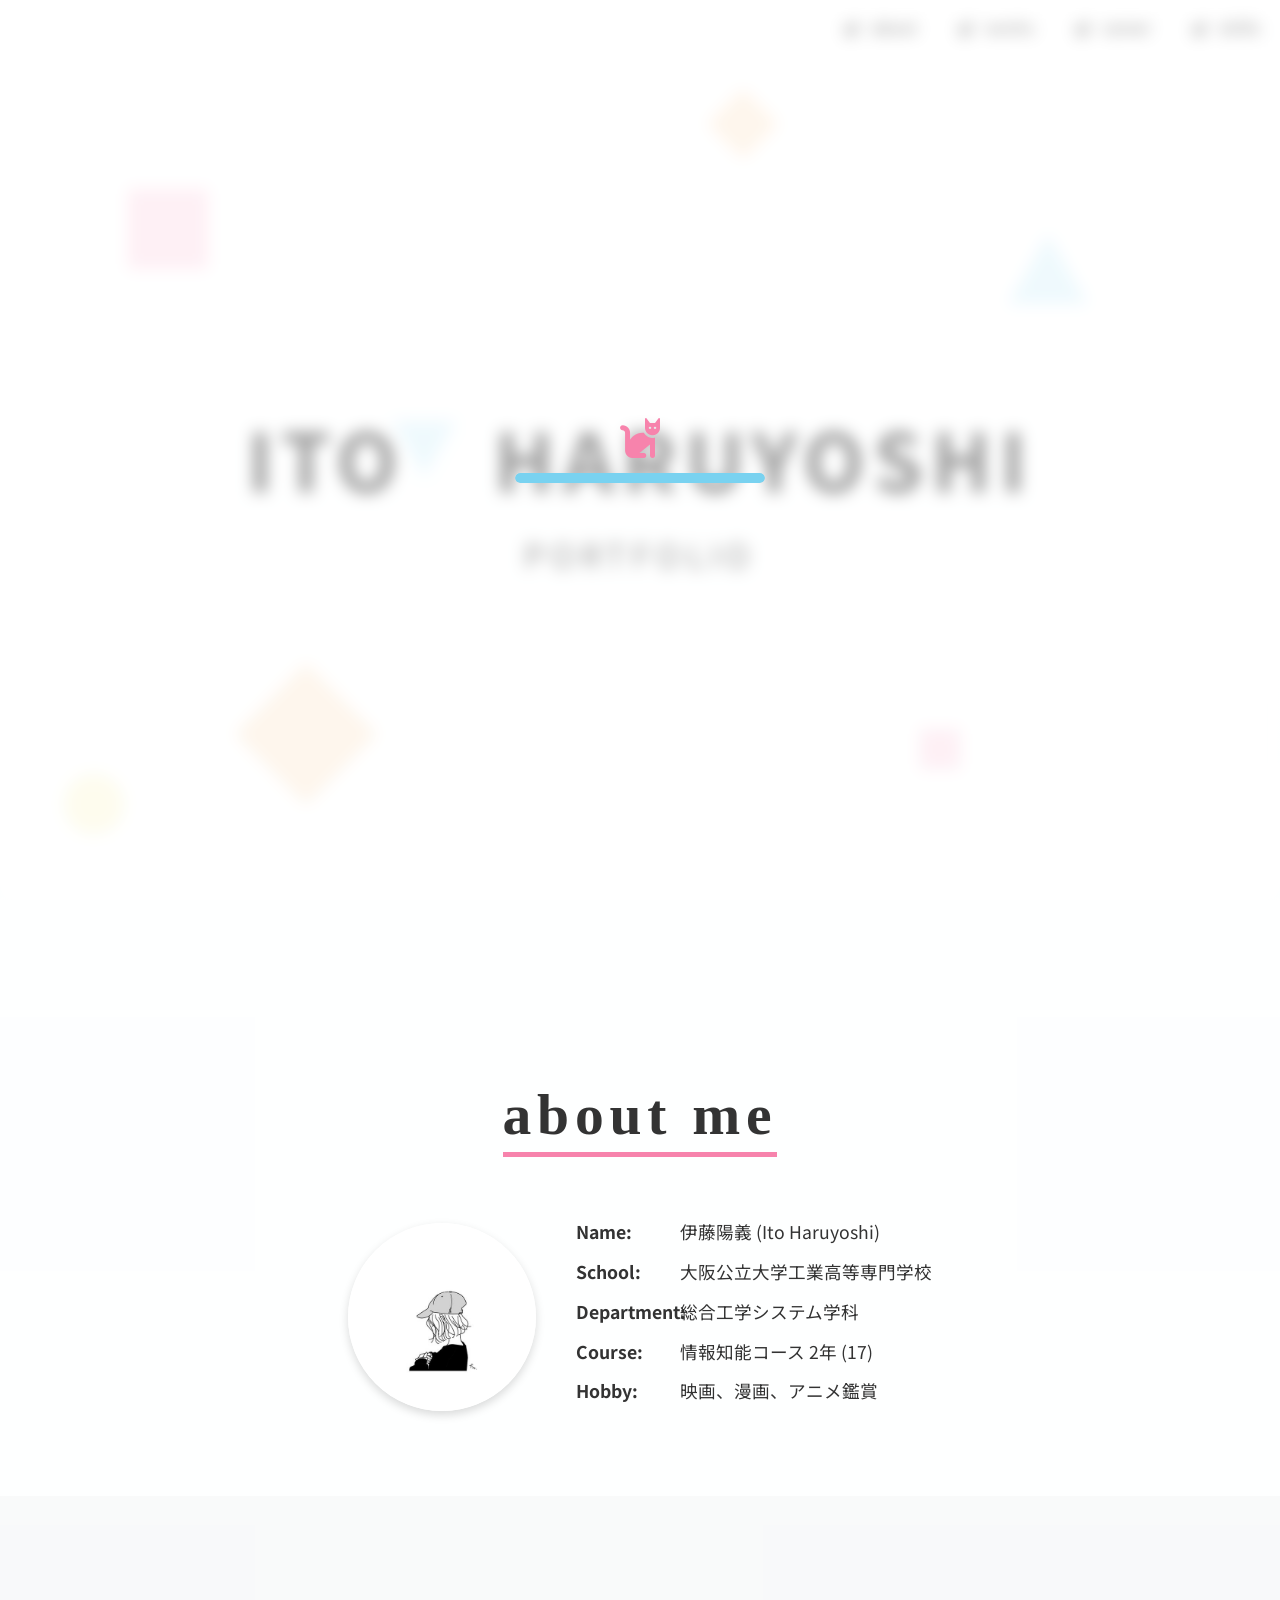
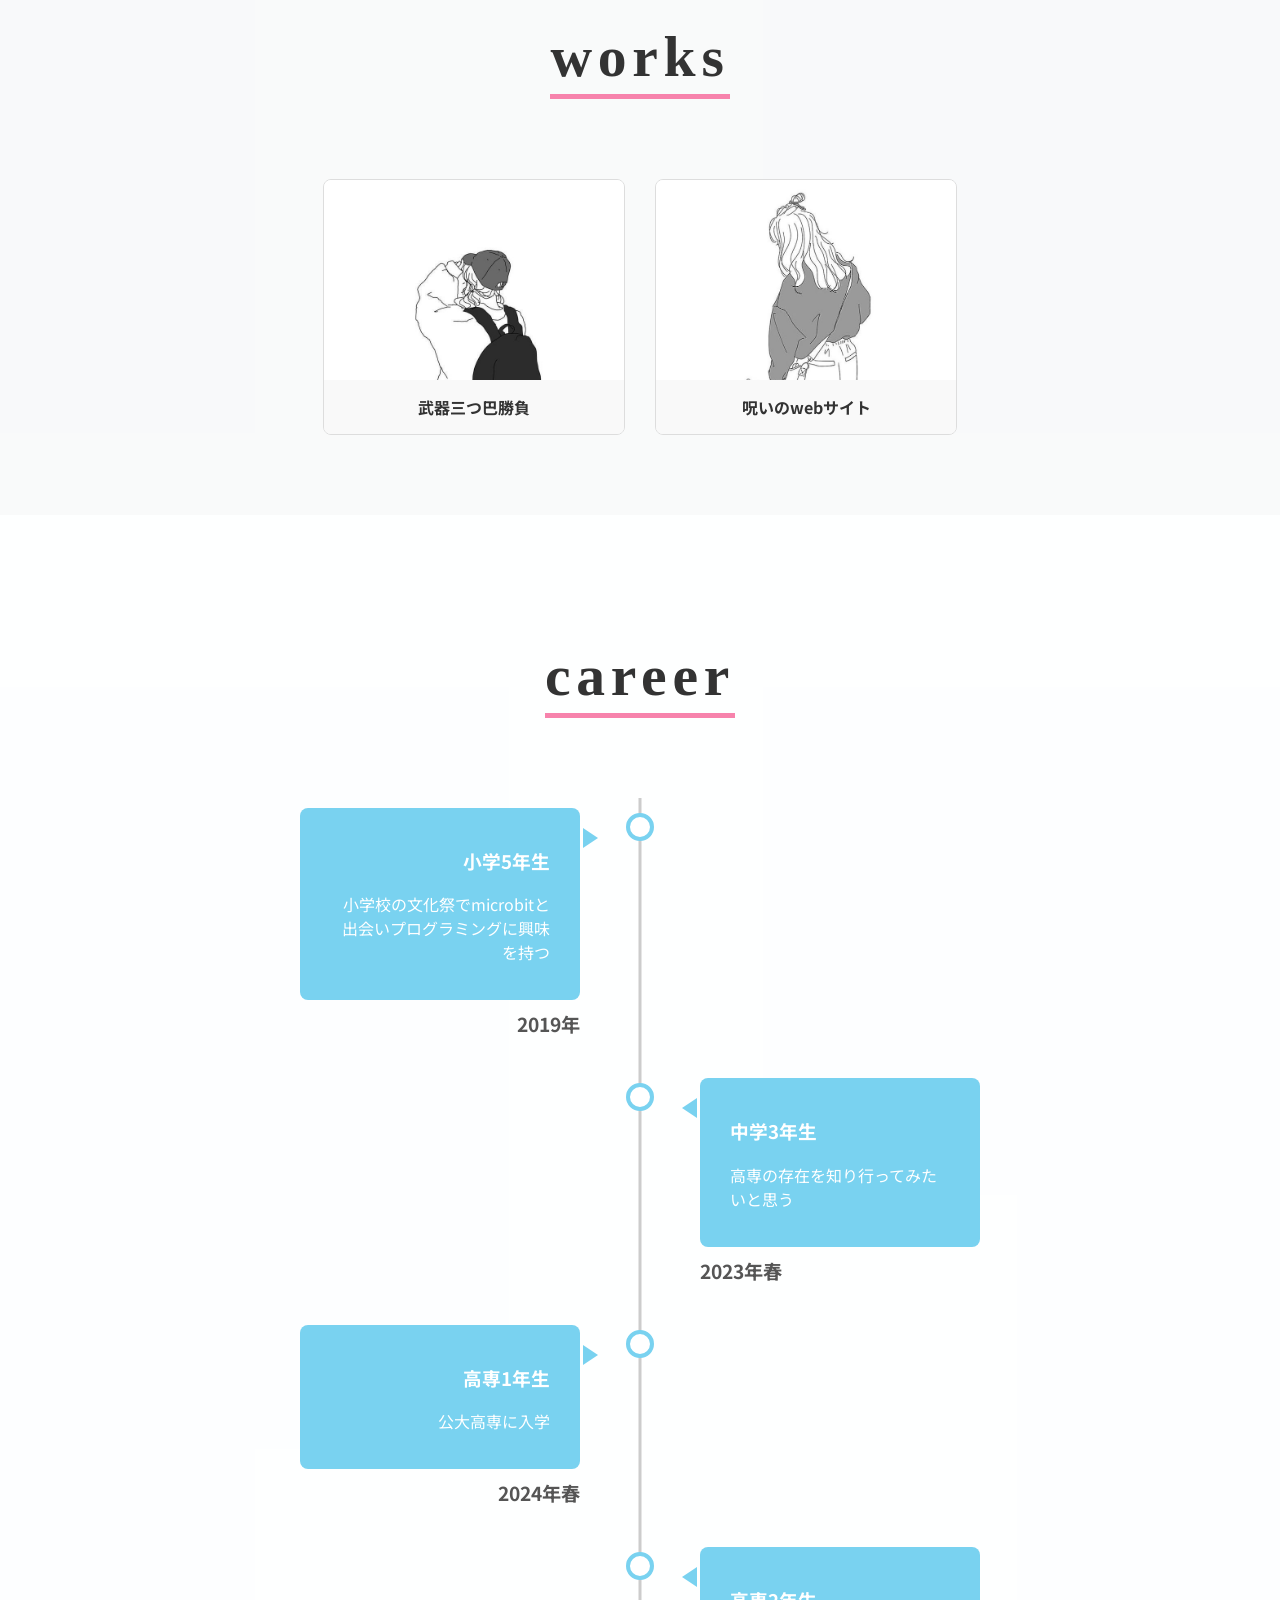
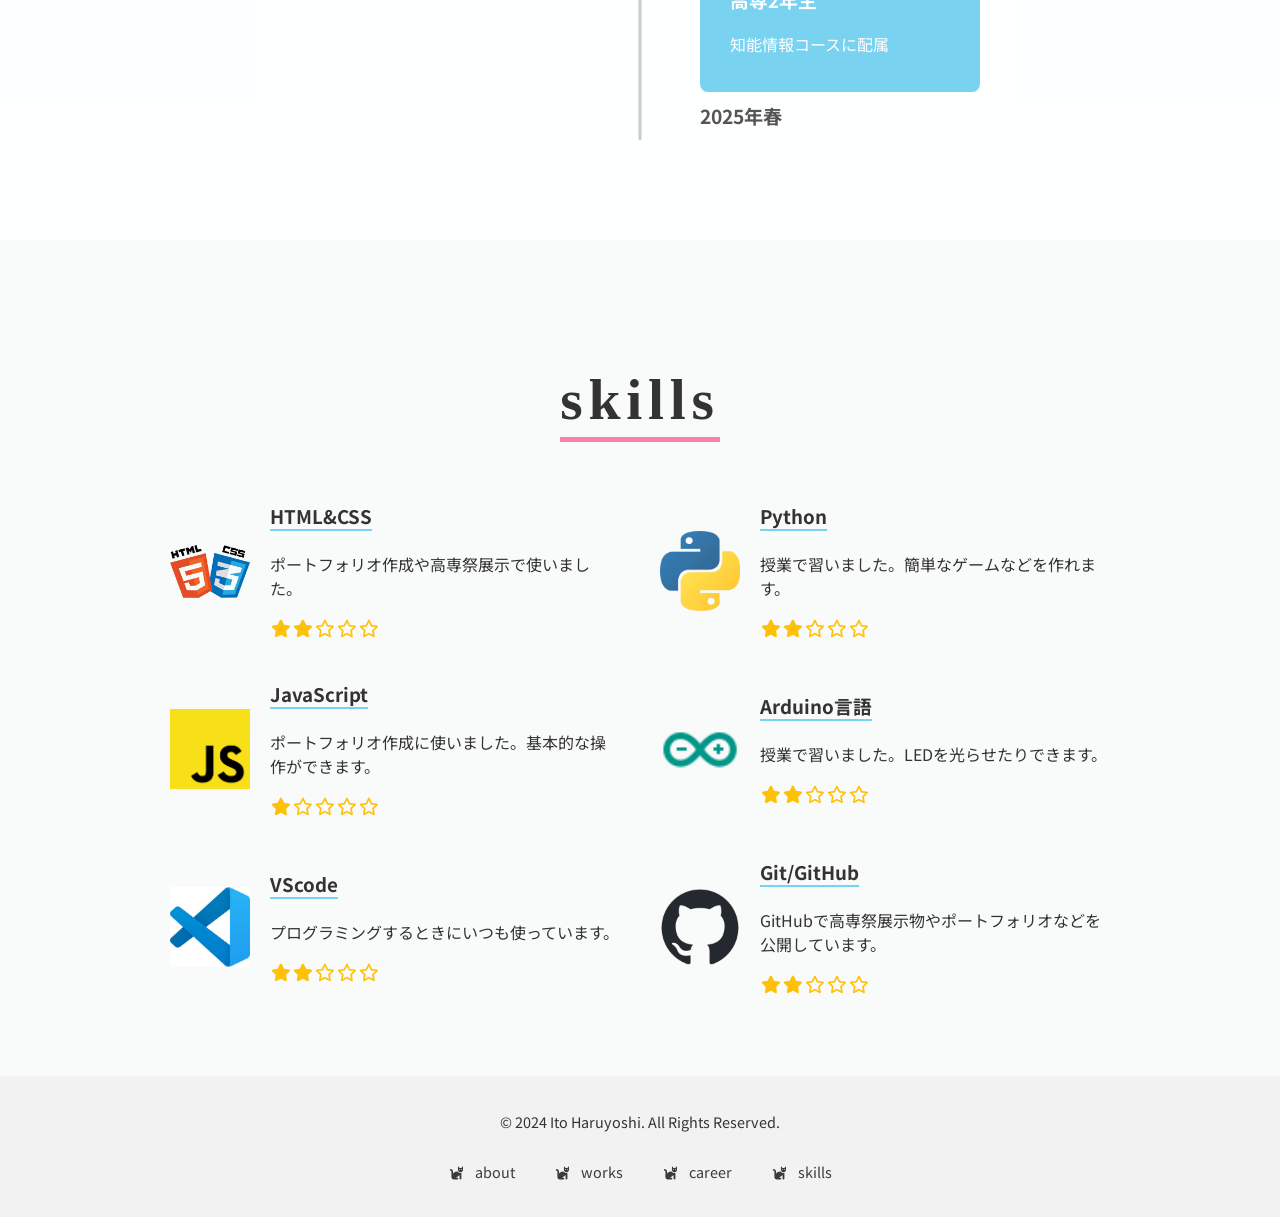
==== commit ff4f017a: "にゃん" ====
--- a/index.html
+++ b/index.html
@@ -46,107 +46,109 @@
     <link rel="stylesheet" href="responsive.css" />
   </head>
   <body>
-    <!-- サイト全体の壁紙になる魔法のエリアですにゃん -->
+    <!-- サイト全体の背景エリア -->
     <div class="site-background"></div>
 
-    <!-- 背景を飾る図形 -->
-    <div class="background-shapes">
-      <div class="shape shape-circle"></div>
-      <div class="shape shape-square"></div>
-      <div class="shape shape-triangle"></div>
-      <div class="shape shape-rhombus"></div>
-      <div class="shape shape-circle"></div>
-      <div class="shape shape-square"></div>
-      <div class="shape shape-triangle"></div>
-      <div class="shape shape-rhombus"></div>
-      <div class="shape shape-circle"></div>
-      <div class="shape shape-square"></div>
-    </div>
-
-    <!-- ローディング画面 -->
-    <div id="loading-screen">
-      <div class="loader-container">
-        <i class="fa-solid fa-cat loader-icon"></i>
-        <!-- ローディングアイコン -->
-        <div class="progress-bar-container">
-          <div class="progress-bar"></div>
+    <!-- サイト全体のラッパー -->
+    <div class="site-wrapper">
+      <!-- 背景を飾る図形 -->
+      <div class="background-shapes">
+        <div class="shape shape-circle"></div>
+        <div class="shape shape-square"></div>
+        <div class="shape shape-triangle"></div>
+        <div class="shape shape-rhombus"></div>
+        <div class="shape shape-circle"></div>
+        <div class="shape shape-square"></div>
+        <div class="shape shape-triangle"></div>
+        <div class="shape shape-rhombus"></div>
+        <div class="shape shape-circle"></div>
+        <div class="shape shape-square"></div>
+      </div>
+
+      <!-- ローディング画面 -->
+      <div id="loading-screen">
+        <div class="loader-container">
+          <i class="fa-solid fa-cat loader-icon"></i>
+          <!-- ローディングアイコン -->
+          <div class="progress-bar-container">
+            <div class="progress-bar"></div>
+          </div>
         </div>
       </div>
-    </div>
-
-    <!-- ここからがサイトの本体 -->
-    <header>
-      <nav>
-        <ul>
-          <li>
-            <a href="#about"><i class="fa-solid fa-cat"></i> about</a>
-          </li>
-          <li>
-            <a href="#works"><i class="fa-solid fa-cat"></i> works</a>
-          </li>
-          <li>
-            <a href="#career"><i class="fa-solid fa-cat"></i> career</a>
-          </li>
-          <li>
-            <a href="#skills"><i class="fa-solid fa-cat"></i> skills</a>
-          </li>
-        </ul>
-      </nav>
-    </header>
-
-    <main>
-      <section class="hero">
-        <!-- ヒーローセクションを飾る図形 -->
-        <div class="hero-shapes">
-          <div class="shape shape-square shape-1"></div>
-          <div class="shape shape-triangle shape-2"></div>
-          <div class="shape shape-rhombus shape-3"></div>
-          <div class="shape shape-square shape-4"></div>
-          <div class="shape shape-triangle shape-5"></div>
-          <div class="shape shape-circle shape-6"></div>
-          <div class="shape shape-rhombus shape-7"></div>
-        </div>
-
-        <h1>ITO　HARUYOSHI</h1>
-        <p>PORTFOLIO</p>
-      </section>
-
-      <section id="about">
-        <h2>about me</h2>
-        <div class="about-container">
-          <img
-            src="aikon.jpeg"
-            alt="伊藤陽義のプロフィール写真"
-            class="profile-image"
-          />
-          <div class="profile-text">
-            <ul>
-              <li><strong>Name:</strong> 伊藤陽義 (Ito Haruyoshi)</li>
-              <li><strong>School:</strong> 大阪公立大学工業高等専門学校</li>
-              <li><strong>Department:</strong> 総合工学システム学科</li>
-              <li><strong>Course:</strong> 情報知能コース 2年 (17)</li>
-              <li><strong>Hobby:</strong> 映画、漫画、アニメ鑑賞</li>
-            </ul>
-          </div>
-        </div>
-      </section>
-
-      <section id="works">
-        <h2>works</h2>
-        <div class="works-grid">
-          <div class="work-item">
-            <a href="work1.html">
-              <img src="orisam.jpg" alt="武器三つ巴勝負のプレビュー画像" />
-              <div class="work-title">武器三つ巴勝負</div>
-            </a>
-          </div>
-          <div class="work-item">
-            <a href="work2.html">
-              <img src="nosam.jpeg" alt="ノベルゲームのプレビュー画像" />
-              <div class="work-title">呪いのwebサイト</div>
-            </a>
-          </div>
-          <!--
+
+      <!-- ここからがサイトの本体 -->
+      <header>
+        <nav>
+          <ul>
+            <li>
+              <a href="#about"><i class="fa-solid fa-cat"></i> about</a>
+            </li>
+            <li>
+              <a href="#works"><i class="fa-solid fa-cat"></i> works</a>
+            </li>
+            <li>
+              <a href="#career"><i class="fa-solid fa-cat"></i> career</a>
+            </li>
+            <li>
+              <a href="#skills"><i class="fa-solid fa-cat"></i> skills</a>
+            </li>
+          </ul>
+        </nav>
+      </header>
+
+      <main>
+        <section class="hero">
+          <!-- ヒーローセクションを飾る図形 -->
+          <div class="hero-shapes">
+            <div class="shape shape-square shape-1"></div>
+            <div class="shape shape-triangle shape-2"></div>
+            <div class="shape shape-rhombus shape-3"></div>
+            <div class="shape shape-square shape-4"></div>
+            <div class="shape shape-triangle shape-5"></div>
+            <div class="shape shape-circle shape-6"></div>
+            <div class="shape shape-rhombus shape-7"></div>
+          </div>
+
+          <h1>ITO　HARUYOSHI</h1>
+          <p>PORTFOLIO</p>
+        </section>
+
+        <section id="about">
+          <h2>about me</h2>
+          <div class="about-container">
+            <img
+              src="aikon.jpeg"
+              alt="伊藤陽義のプロフィール写真"
+              class="profile-image"
+            />
+            <div class="profile-text">
+              <ul>
+                <li><strong>Name:</strong> 伊藤陽義 (Ito Haruyoshi)</li>
+                <li><strong>School:</strong> 大阪公立大学工業高等専門学校</li>
+                <li><strong>Department:</strong> 総合工学システム学科</li>
+                <li><strong>Course:</strong> 情報知能コース 2年 (17)</li>
+                <li><strong>Hobby:</strong> 映画、漫画、アニメ鑑賞</li>
+              </ul>
+            </div>
+          </div>
+        </section>
+
+        <section id="works">
+          <h2>works</h2>
+          <div class="works-grid">
+            <div class="work-item">
+              <a href="work1.html">
+                <img src="orisam.jpg" alt="武器三つ巴勝負のプレビュー画像" />
+                <div class="work-title">武器三つ巴勝負</div>
+              </a>
+            </div>
+            <div class="work-item">
+              <a href="work2.html">
+                <img src="nosam.jpeg" alt="ノベルゲームのプレビュー画像" />
+                <div class="work-title">呪いのwebサイト</div>
+              </a>
+            </div>
+            <!--
           <div class="work-item">
             <a href="animation_test.html">
               <div class="work-image-placeholder">
@@ -155,153 +157,157 @@
               <div class="work-title">アニメーションのお試し</div>
             </a>
           </div>
-          -->
-        </div>
-      </section>
-      <section id="career">
-        <h2>career</h2>
-        <ul class="timeline">
-          <li class="timeline-item">
-            <div class="timeline-content">
-              <h3>小学5年生</h3>
-              <p>小学校の文化祭でmicrobitと出会いプログラミングに興味を持つ</p>
-            </div>
-            <div class="timeline-date">2019年</div>
-          </li>
-          <li class="timeline-item">
-            <div class="timeline-content">
-              <h3>中学3年生</h3>
-              <p>高専の存在を知り行ってみたいと思う</p>
-            </div>
-            <div class="timeline-date">2023年春</div>
-          </li>
-          <li class="timeline-item">
-            <div class="timeline-content">
-              <h3>高専1年生</h3>
-              <p>公大高専に入学</p>
-            </div>
-            <div class="timeline-date">2024年春</div>
-          </li>
-          <li class="timeline-item">
-            <div class="timeline-content">
-              <h3>高専2年生</h3>
-              <p>知能情報コースに配属</p>
-            </div>
-            <div class="timeline-date">2025年春</div>
-          </li>
-        </ul>
-      </section>
-
-      <section id="skills">
-        <h2>skills</h2>
-        <div class="skills-container">
-          <div class="skill-item">
-            <img src="icon_html-css.png" alt="HTML&CSS" class="skill-icon" />
-            <div class="skill-text">
-              <h3>HTML&CSS</h3>
-              <p>ポートフォリオ作成や高専祭展示で使いました。</p>
-              <div class="skill-rating">
-                <i class="fa-solid fa-star"></i><i class="fa-solid fa-star"></i
-                ><i class="fa-regular fa-star"></i
-                ><i class="fa-regular fa-star"></i
-                ><i class="fa-regular fa-star"></i>
-              </div>
-            </div>
-          </div>
-          <div class="skill-item">
-            <img src="icon_python.png" alt="Python" class="skill-icon" />
-            <div class="skill-text">
-              <h3>Python</h3>
-              <p>授業で習いました。簡単なゲームなどを作れます。</p>
-              <div class="skill-rating">
-                <i class="fa-solid fa-star"></i><i class="fa-solid fa-star"></i
-                ><i class="fa-regular fa-star"></i
-                ><i class="fa-regular fa-star"></i
-                ><i class="fa-regular fa-star"></i>
-              </div>
-            </div>
-          </div>
-          <div class="skill-item">
-            <img src="JaSc.png" alt="JavaScript" class="skill-icon" />
-            <div class="skill-text">
-              <h3>JavaScript</h3>
-              <p>ポートフォリオ作成に使いました。基本的な操作ができます。</p>
-              <div class="skill-rating">
-                <i class="fa-solid fa-star"></i
-                ><i class="fa-regular fa-star"></i
-                ><i class="fa-regular fa-star"></i
-                ><i class="fa-regular fa-star"></i
-                ><i class="fa-regular fa-star"></i>
-              </div>
-            </div>
-          </div>
-          <div class="skill-item">
-            <img src="ardlogo.png" alt="arduino" class="skill-icon" />
-            <div class="skill-text">
-              <h3>Arduino言語</h3>
-              <p>授業で習いました。LEDを光らせたりできます。</p>
-              <div class="skill-rating">
-                <i class="fa-solid fa-star"></i><i class="fa-solid fa-star"></i
-                ><i class="fa-regular fa-star"></i
-                ><i class="fa-regular fa-star"></i
-                ><i class="fa-regular fa-star"></i>
-              </div>
-            </div>
-          </div>
-          <div class="skill-item">
-            <img src="vslogo.jpeg" alt="VScode" class="skill-icon" />
-            <div class="skill-text">
-              <h3>VScode</h3>
-              <p>プログラミングするときにいつも使っています。</p>
-              <div class="skill-rating">
-                <i class="fa-solid fa-star"></i><i class="fa-solid fa-star"></i
-                ><i class="fa-regular fa-star"></i
-                ><i class="fa-regular fa-star"></i
-                ><i class="fa-regular fa-star"></i>
-              </div>
-            </div>
-          </div>
-          <div class="skill-item">
-            <img src="github-mark.png" alt="Git/GitHub" class="skill-icon" />
-            <div class="skill-text">
-              <h3>Git/GitHub</h3>
-              <p>GitHubで高専祭展示物やポートフォリオなどを公開しています。</p>
-              <div class="skill-rating">
-                <i class="fa-solid fa-star"></i><i class="fa-solid fa-star"></i
-                ><i class="fa-regular fa-star"></i
-                ><i class="fa-regular fa-star"></i
-                ><i class="fa-regular fa-star"></i>
-              </div>
-            </div>
-          </div>
-        </div>
-      </section>
-    </main>
-
-    <footer>
-      <p>&copy; 2024 Ito Haruyoshi. All Rights Reserved.</p>
-      <nav>
-        <ul>
-          <li>
-            <a href="#about"><i class="fa-solid fa-cat"></i> about</a>
-          </li>
-          <li>
-            <a href="#works"><i class="fa-solid fa-cat"></i> works</a>
-          </li>
-          <li>
-            <a href="#career"><i class="fa-solid fa-cat"></i> career</a>
-          </li>
-          <li>
-            <a href="#skills"><i class="fa-solid fa-cat"></i> skills</a>
-          </li>
-        </ul>
-      </nav>
-    </footer>
-    <script src="script.js"></script>
-
-    <!-- 一番上に戻るボタンの魔法ですにゃん -->
-    <a href="#" id="back-to-top-btn" class="back-to-top-btn">
-      <i class="fa-solid fa-chevron-up"></i>
-    </a>
+          --></div>
+        </section>
+        <section id="career">
+          <h2>career</h2>
+          <ul class="timeline">
+            <li class="timeline-item">
+              <div class="timeline-content">
+                <h3>小学5年生</h3>
+                <p>
+                  小学校の文化祭でmicrobitと出会いプログラミングに興味を持つ
+                </p>
+              </div>
+              <div class="timeline-date">2019年</div>
+            </li>
+            <li class="timeline-item">
+              <div class="timeline-content">
+                <h3>中学3年生</h3>
+                <p>高専の存在を知り行ってみたいと思う</p>
+              </div>
+              <div class="timeline-date">2023年春</div>
+            </li>
+            <li class="timeline-item">
+              <div class="timeline-content">
+                <h3>高専1年生</h3>
+                <p>公大高専に入学</p>
+              </div>
+              <div class="timeline-date">2024年春</div>
+            </li>
+            <li class="timeline-item">
+              <div class="timeline-content">
+                <h3>高専2年生</h3>
+                <p>知能情報コースに配属</p>
+              </div>
+              <div class="timeline-date">2025年春</div>
+            </li>
+          </ul>
+        </section>
+
+        <section id="skills">
+          <h2>skills</h2>
+          <div class="skills-container">
+            <div class="skill-item">
+              <img src="icon_html-css.png" alt="HTML&CSS" class="skill-icon" />
+              <div class="skill-text">
+                <h3>HTML&CSS</h3>
+                <p>ポートフォリオ作成や高専祭展示で使いました。</p>
+                <div class="skill-rating">
+                  <i class="fa-solid fa-star"></i
+                  ><i class="fa-solid fa-star"></i
+                  ><i class="fa-regular fa-star"></i
+                  ><i class="fa-regular fa-star"></i
+                  ><i class="fa-regular fa-star"></i>
+                </div>
+              </div>
+            </div>
+            <div class="skill-item">
+              <img src="icon_python.png" alt="Python" class="skill-icon" />
+              <div class="skill-text">
+                <h3>Python</h3>
+                <p>授業で習いました。簡単なゲームなどを作れます。</p>
+                <div class="skill-rating">
+                  <i class="fa-solid fa-star"></i
+                  ><i class="fa-solid fa-star"></i
+                  ><i class="fa-regular fa-star"></i
+                  ><i class="fa-regular fa-star"></i
+                  ><i class="fa-regular fa-star"></i>
+                </div>
+              </div>
+            </div>
+            <div class="skill-item">
+              <img src="JaSc.png" alt="JavaScript" class="skill-icon" />
+              <div class="skill-text">
+                <h3>JavaScript</h3>
+                <p>ポートフォリオ作成に使いました。基本的な操作ができます。</p>
+                <div class="skill-rating">
+                  <i class="fa-solid fa-star"></i
+                  ><i class="fa-regular fa-star"></i
+                  ><i class="fa-regular fa-star"></i
+                  ><i class="fa-regular fa-star"></i
+                  ><i class="fa-regular fa-star"></i>
+                </div>
+              </div>
+            </div>
+            <div class="skill-item">
+              <img src="ardlogo.png" alt="arduino" class="skill-icon" />
+              <div class="skill-text">
+                <h3>Arduino言語</h3>
+                <p>授業で習いました。LEDを光らせたりできます。</p>
+                <div class="skill-rating">
+                  <i class="fa-solid fa-star"></i
+                  ><i class="fa-solid fa-star"></i
+                  ><i class="fa-regular fa-star"></i
+                  ><i class="fa-regular fa-star"></i
+                  ><i class="fa-regular fa-star"></i>
+                </div>
+              </div>
+            </div>
+            <div class="skill-item">
+              <img src="vslogo.jpeg" alt="VScode" class="skill-icon" />
+              <div class="skill-text">
+                <h3>VScode</h3>
+                <p>プログラミングするときにいつも使っています。</p>
+                <div class="skill-rating">
+                  <i class="fa-solid fa-star"></i
+                  ><i class="fa-solid fa-star"></i
+                  ><i class="fa-regular fa-star"></i
+                  ><i class="fa-regular fa-star"></i
+                  ><i class="fa-regular fa-star"></i>
+                </div>
+              </div>
+            </div>
+            <div class="skill-item">
+              <img src="github-mark.png" alt="Git/GitHub" class="skill-icon" />
+              <div class="skill-text">
+                <h3>Git/GitHub</h3>
+                <p>
+                  GitHubで高専祭展示物やポートフォリオなどを公開しています。
+                </p>
+                <div class="skill-rating">
+                  <i class="fa-solid fa-star"></i
+                  ><i class="fa-solid fa-star"></i
+                  ><i class="fa-regular fa-star"></i
+                  ><i class="fa-regular fa-star"></i
+                  ><i class="fa-regular fa-star"></i>
+                </div>
+              </div>
+            </div>
+          </div>
+        </section>
+      </main>
+
+      <footer>
+        <p>&copy; 2024 Ito Haruyoshi. All Rights Reserved.</p>
+        <nav>
+          <ul>
+            <li>
+              <a href="#about"><i class="fa-solid fa-cat"></i> about</a>
+            </li>
+            <li>
+              <a href="#works"><i class="fa-solid fa-cat"></i> works</a>
+            </li>
+            <li>
+              <a href="#career"><i class="fa-solid fa-cat"></i> career</a>
+            </li>
+            <li>
+              <a href="#skills"><i class="fa-solid fa-cat"></i> skills</a>
+            </li>
+          </ul>
+        </nav>
+      </footer>
+      <script src="script.js"></script>
+    </div>
   </body>
 </html>
--- a/style.css
+++ b/style.css
@@ -3,8 +3,22 @@
   font-family: "Noto Sans JP", sans-serif; /* フォント */
   color: #333; /* 文字色 */
   margin: 0; /* ブラウザ標準の余白をリセット */
-  background-color: #f7fcff; /* サイト全体の基本的な背景色ですにゃ */
-
+  background-color: #f7fcff; /* サイト全体の基本的な背景色 */
+}
+
+/* サイト全体の背景エリア */
+.site-background {
+  position: fixed;
+  top: 0;
+  left: 0;
+  width: 100%;
+  height: 100%;
+  background: linear-gradient(to bottom, #ffffff, #f7fcff);
+  z-index: -2; /* 背景の図形よりも後ろに配置 */
+}
+
+/* サイト全体のラッパー */
+.site-wrapper {
   /* ページ全体をGridレイアウトにするにゃ */
   display: grid;
   grid-template-areas:
@@ -15,17 +29,6 @@
   min-height: 100vh; /* ページの最小の高さを画面の高さに */
 }
 
-/* サイト全体の壁紙になる魔法のエリアですにゃん */
-.site-background {
-  position: fixed;
-  top: 0;
-  left: 0;
-  width: 100%;
-  height: 100%;
-  background: linear-gradient(to bottom, #ffffff, #f7fcff);
-  z-index: -2; /* 背景の図形よりも、さらに後ろにいく魔法ですにゃ */
-}
-
 /*ヘッダー*/
 header {
   grid-area: header; /* headerエリアに配置 */
@@ -81,12 +84,7 @@
   justify-content: center; /* 垂直方向の中央揃え */
   align-items: center; /* 水平方向の中央揃え */
 
-  background-color: rgba(
-    255,
-    255,
-    255,
-    0.8
-  ); /* 背景を少しだけ透明な白にするにゃ */
+  background-color: rgba(255, 255, 255, 0.8); /* 背景を少し透明な白に */
   color: #000000; /* 文字；黒 */
 
   /* テキストのスタイル */
@@ -106,18 +104,18 @@
 }
 
 /* ==============================
-   ヒーローセクションの飾り付けの魔法
+   ヒーローセクションの飾り付け
    ============================== */
 
 .hero {
-  position: relative; /* 図形を絶対配置するための基準にするにゃ */
-  overflow: hidden; /* 画面からはみ出した図形を隠すにゃ */
+  position: relative; /* 図形を絶対配置するための基準 */
+  overflow: hidden; /* 画面からはみ出した図形を隠す */
 }
 
 .shape {
   position: absolute;
   opacity: 0.3; /* 少しだけ透明にして、ふんわりした感じに */
-  animation: float 8s ease-in-out infinite; /* 8秒かけてふわふわ浮き沈みするアニメーションを無限に繰り返すにゃ */
+  animation: float 8s ease-in-out infinite; /* 8秒かけて浮き沈みするアニメーションを無限に繰り返す */
 }
 
 /* 正方形 */
@@ -129,25 +127,25 @@
 .shape-triangle {
   width: 0;
   height: 0;
-  /* borderを使って三角形を作る魔法ですにゃ */
+  /* borderで三角形を作成 */
   border-left: 40px solid transparent;
   border-right: 40px solid transparent;
   border-bottom: 70px solid #79d2f0; /* 新しい水色 */
 }
 
-/* ひし形（正方形を45度回転させるにゃ） */
+/* ひし形（正方形を45度回転） */
 .shape-rhombus {
   background-color: #f9b268; /* 新しいオレンジ色 */
   transform: rotate(45deg);
 }
 
-/* 丸ですにゃ */
+/* 丸 */
 .shape-circle {
   background-color: #f8e473; /* 新しい黄色 */
   border-radius: 50%;
 }
 
-/* 図形たちの大きさと位置を個別に設定するにゃ */
+/* 図形の大きさと位置を個別に設定 */
 .shape-1 {
   width: 80px;
   height: 80px;
@@ -196,28 +194,28 @@
 }
 
 /* ==================================
-   【新しい！】ページ全体の背景の飾り付けの魔法
+   ページ全体の背景の飾り付け
    ================================== */
 
 .background-shapes {
-  position: fixed; /* スクロールしても背景が動かないように固定する魔法ですにゃ */
+  position: fixed; /* スクロールしても背景が動かないように固定 */
   top: 0;
   left: 0;
   width: 100%;
   height: 100%;
-  overflow: hidden; /* 画面からはみ出した図形を隠すにゃ */
-  z-index: -1; /* すべてのコンテンツの後ろに隠れる、一番大事な魔法ですにゃ */
+  overflow: hidden; /* 画面からはみ出した図形を隠す */
+  z-index: -1; /* すべてのコンテンツの後ろに配置 */
 }
 
 .background-shapes .shape,
 .background-animation-canvas .shape {
   position: absolute;
-  opacity: 0; /* 最初は見えないようにするにゃ */
-  animation: fly-up 15s linear infinite; /* 15秒かけてふわふわ昇るアニメーションにゃ */
-  bottom: -150px; /* 画面の下からスタートするにゃ */
-}
-
-/* 図形ごとに、飛ぶ場所や速さ、大きさを変える魔法ですにゃ */
+  opacity: 0; /* 最初は非表示 */
+  animation: fly-up 15s linear infinite; /* 15秒かけて昇るアニメーション */
+  bottom: -150px; /* 画面の下からスタート */
+}
+
+/* 図形ごとに、飛ぶ場所や速さ、大きさを変更 */
 .background-shapes .shape:nth-child(1),
 .background-animation-canvas .shape:nth-child(1) {
   left: 10%;
@@ -303,12 +301,7 @@
   justify-content: center; /* 垂直方向の中央揃え */
   align-items: center; /* 水平方向の中央揃え */
 
-  background-color: rgba(
-    255,
-    255,
-    255,
-    0.8
-  ); /* 背景を少しだけ透明な白にするにゃ */
+  background-color: rgba(255, 255, 255, 0.8); /* 背景を少し透明な白に */
   color: #333; /* 文字；黒 */
 
   /* テキストのスタイル */
@@ -341,7 +334,7 @@
 
 .profile-text strong {
   display: inline-block;
-  width: 100px; /* ラベルの幅を揃えるにゃ */
+  width: 100px; /* ラベルの幅を揃える */
 }
 
 .about-container {
@@ -364,12 +357,7 @@
 
 /* Skillsセクション */
 #skills {
-  background-color: rgba(
-    249,
-    249,
-    249,
-    0.8
-  ); /* 背景を少しだけ透明なグレーにするにゃ */
+  background-color: rgba(249, 249, 249, 0.8); /* 背景を少し透明なグレーに */
   text-align: center;
   padding: 80px 20px;
 }
@@ -385,7 +373,7 @@
 }
 
 #skills h3 {
-  border-bottom: 2.5px solid #79d2f0; /* 新しい水色に統一にゃ */
+  border-bottom: 2.5px solid #79d2f0; /* 新しい水色に統一 */
   display: inline-block;
 }
 
@@ -409,6 +397,12 @@
   height: 80px; /* アイコン画像の高さを揃える */
   object-fit: contain; /* 画像の比率を保ったまま収める */
   flex-shrink: 0; /* アイコンが縮まないようにする */
+  transition: transform 0.3s ease-in-out; /* アニメーションの準備 */
+}
+
+/* スキル全体にマウスを乗せたら、アイコンが動く */
+.skill-item:hover .skill-icon {
+  transform: scale(1.05) rotate(-5deg); /* 控えめに動かす */
 }
 
 .skill-text {
@@ -433,12 +427,7 @@
 #works {
   text-align: center; /* このセクションの中身をすべて中央揃えにする */
   padding: 80px 20px; /* 上下の余白を80px、左右の余白を20pxに */
-  background-color: rgba(
-    249,
-    249,
-    249,
-    0.8
-  ); /* 背景を少しだけ透明なグレーにするにゃ */
+  background-color: rgba(249, 249, 249, 0.8); /* 背景を少し透明なグレーに */
 }
 
 #works h2 {
@@ -462,7 +451,7 @@
 .work-item a {
   display: block;
   text-decoration: none;
-  color: #333; /* タイトルの文字を黒にするにゃ */
+  color: #333; /* タイトルの文字を黒に */
   border: 1px solid #ddd; /* 薄いグレーの枠線を追加するにゃ */
   border-radius: 8px;
   overflow: hidden;
@@ -471,9 +460,7 @@
 
 .work-item a:hover {
   box-shadow: 0 4px 15px rgba(0, 0, 0, 0.1);
-  transform: translateY(
-    -5px
-  ); /* マウスを乗せたらふわっと浮き上がる魔法ですにゃ */
+  transform: translateY(-5px); /* マウスを乗せたら浮き上がる */
 }
 
 .work-item img,
@@ -482,13 +469,19 @@
   height: 200px;
   object-fit: cover;
   display: block;
+  transition: transform 0.3s ease; /* ズームアニメーションの準備 */
 }
 
 .work-title {
   font-weight: bold;
   padding: 15px;
   text-align: center;
-  background-color: #f9f9f9; /* 背景を薄いグレーにするにゃ */
+  background-color: #f9f9f9; /* 背景を薄いグレーに */
+}
+
+/* カードにマウスを乗せたら、中の画像を少しだけ大きくする */
+.work-item a:hover img {
+  transform: scale(1.1); /* 1.1倍に拡大 */
 }
 
 /* 詳細ページのスタイル */
@@ -513,17 +506,19 @@
   font-size: 2.4rem;
   margin-top: 30px;
   margin-bottom: 15px;
-  border-left: 5px solid #79d2f0; /* 新しい水色に統一にゃ */
+  border-left: 5px solid #79d2f0; /* 新しい水色に統一 */
   padding-left: 0px;
 }
 
-.work-detail .mimi-special-title {
+/* アニメーション実験室だけの特別なタイトル */
+.animation-lab-page .mimi-special-title {
   font-family: "Zen Maru Gothic", sans-serif;
   color: #f783ac;
   border-bottom-color: #79d2f0;
 }
 
-.work-detail h2 {
+/* アニメーション実験室だけの特別なサブタイトル */
+.animation-lab-page .work-detail h2 {
   font-family: "Zen Maru Gothic", sans-serif;
   font-size: 1.8rem;
   color: #aaa;
@@ -549,6 +544,8 @@
   margin: 0;
   flex: 1; /* 空きスペースを均等に分け合う */
   min-width: 200px; /* 最小幅を指定して、小さくなりすぎないようにする */
+  overflow: hidden; /* 拡大した画像がはみ出さないようにする */
+  border-radius: 4px; /* 角を丸くして、画像と合わせる */
 }
 
 .work-detail .work-images img {
@@ -558,29 +555,35 @@
   border: 1px solid #ddd;
   border-radius: 4px;
   background-color: #f9f9f9; /* 画像の背景を少し色付けする */
+  transition: transform 0.3s ease; /* 0.3秒かけて変化させる */
+}
+
+/* figureタグにマウスを乗せたら、中のimgを少しだけ大きくする */
+.work-detail .work-images figure:hover img {
+  transform: scale(1.1); /* 1.1倍に拡大 */
 }
 
 .back-link {
   display: inline-block;
   margin-top: 40px;
   padding: 10px 25px;
-  border: 2px solid #79d2f0; /* サイトのテーマカラーの水色の枠線にゃ */
-  color: #79d2f0; /* 文字の色も水色にゃ */
-  background-color: transparent; /* 背景は透明にするにゃ */
+  border: 2px solid #79d2f0; /* サイトのテーマカラーの水色の枠線 */
+  color: #79d2f0; /* 文字の色も水色に */
+  background-color: transparent; /* 背景は透明に */
   text-decoration: none;
-  border-radius: 8px; /* 他のボタンと角の丸みを合わせるにゃ */
+  border-radius: 8px; /* 他のボタンと角の丸みを合わせる */
   font-weight: bold;
-  transition: all 0.3s; /* すべての変化を滑らかにする魔法ですにゃ */
+  transition: all 0.3s; /* すべての変化を滑らかにする */
 }
 
 .back-link:hover {
-  background-color: #79d2f0; /* マウスを乗せたら水色で塗りつぶすにゃ */
-  color: #fff; /* 文字の色は白にするにゃ */
-  transform: translateY(-2px); /* 少しだけ浮き上がるにゃ */
+  background-color: #79d2f0; /* マウスを乗せたら水色で塗りつぶす */
+  color: #fff; /* 文字の色は白にする */
+  transform: translateY(-2px); /* 少しだけ浮き上がる */
 }
 
 /* ==============================
-   アニメーション実験室の魔法
+   アニメーション実験室のスタイル
    ============================== */
 
 .animation-playground {
@@ -636,7 +639,7 @@
 }
 
 .cat-ear::before {
-  /* 耳の中のピンクの部分ですにゃ */
+  /* 耳の中のピンクの部分 */
   content: "";
   position: absolute;
   width: 0;
@@ -663,13 +666,13 @@
   right: 30px;
 }
 
-/* 作品詳細ページの外部リンクボタンの魔法ですにゃ */
+/* 作品詳細ページの外部リンクボタン */
 .project-link {
   display: inline-block;
   margin-top: 15px;
   margin-right: 10px; /* ボタンが隣り合うときのすき間 */
   padding: 12px 25px;
-  background-color: #f783ac; /* 新しいピンク色に統一にゃ */
+  background-color: #f783ac; /* 新しいピンク色に統一 */
   color: white;
   font-weight: bold;
   text-decoration: none;
@@ -680,11 +683,11 @@
 
 .project-link:hover {
   background-color: #e0749c; /* 少し濃いピンク色 */
-  transform: translateY(-2px); /* 少しだけ浮き上がるにゃ */
-}
-
-.work-detail {
-  /* ミミ特製のかわいいストライプ背景ですにゃ！ */
+  transform: translateY(-2px); /* 少しだけ浮き上がる */
+}
+
+/* アニメーション実験室だけの、ミミ特製のかわいいストライプ背景ですにゃ！ */
+.animation-lab-page .work-detail {
   background-image: repeating-linear-gradient(
     -45deg,
     #ffffff,
@@ -693,7 +696,8 @@
     #fff0f5 40px
   );
 }
-.animation-playground p {
+
+.animation-lab-page .animation-playground p {
   text-align: center;
   padding: 0;
   margin-bottom: 15px;
@@ -715,7 +719,7 @@
   overflow: hidden;
 }
 .background-animation-canvas .shape {
-  opacity: 0.15; /* 最初から見えるようにするにゃ */
+  opacity: 0.15; /* 最初から見えるようにする */
 }
 
 /* 星評価用のキャンバス */
@@ -725,17 +729,17 @@
   align-items: center;
 }
 
-/* --- 【ここから追加にゃん！】アニメーション実験室の星評価のための特別な魔法 --- */
-
-/* 星評価の土台のスタイルですにゃ */
+/* --- アニメーション実験室の星評価のためのスタイル --- */
+
+/* 星評価の土台のスタイル */
 .skills-animation-canvas .skill-rating {
-  position: relative; /* 金色のお星様を重ねるための基準点にするにゃ */
-  display: inline-block; /* 中身の幅に合わせるにゃ */
-}
-
-/* 空っぽのお星様（下の層）のスタイルですにゃ */
+  position: relative; /* 金色の星を重ねるための基準点 */
+  display: inline-block; /* 中身の幅に合わせる */
+}
+
+/* 空の星（下の層）のスタイル */
 .skills-animation-canvas .skill-rating > i {
-  color: #ccc; /* 空っぽのお星様は薄いグレーにするにゃ */
+  color: #ccc; /* 空の星は薄いグレーにする */
 }
 
 /* 金色のお星様（上の層）を作る魔法ですにゃ */
@@ -744,13 +748,13 @@
   position: absolute;
   top: 0;
   left: 0;
-  color: #ffc107; /* キラキラのゴールドですにゃ */
-  overflow: hidden; /* はみ出した部分を隠す魔法ですにゃ */
-  width: 0; /* 最初は隠しておく（幅を0にする）にゃ */
-  transition: width 0.5s ease-in-out; /* 0.5秒かけてにゅーっと現れる魔法ですにゃ */
-  font-family: "Font Awesome 6 Free"; /* Font Awesomeのフォントを使うおまじないですにゃ */
-  font-weight: 900; /* fa-solidと同じ太さにするおまじないですにゃ */
-  letter-spacing: 2.2px; /* お星様の間のスペースを調整するにゃ */
+  color: #ffc107; /* キラキラのゴールド */
+  overflow: hidden; /* はみ出した部分を隠す */
+  width: 0; /* 最初は隠しておく（幅を0にする） */
+  transition: width 0.5s ease-in-out; /* 0.5秒かけて現れるアニメーション */
+  font-family: "Font Awesome 6 Free"; /* Font Awesomeのフォントを使用 */
+  font-weight: 900; /* fa-solidと同じ太さにする */
+  letter-spacing: 2.2px; /* 星の間のスペースを調整 */
 }
 
 /* ぷるんネコちゃん用のキャンバス */
@@ -769,9 +773,9 @@
   color: #f783ac;
 }
 
-/* スキル全体にマウスを乗せたら、金色のお星様が現れる魔法ですにゃ */
+/* スキル全体にマウスを乗せたら、金色の星が現れる */
 .skills-animation-canvas .skill-item:hover .skill-rating::before {
-  /* JavaScriptで設定した幅（--rating-width）まで、にゅーっと伸びるにゃ */
+  /* JavaScriptで設定した幅（--rating-width）まで伸びる */
   width: var(--rating-width);
 }
 
@@ -779,7 +783,7 @@
   margin-top: 20px;
 }
 
-/* worksセクションのプレースホルダー画像のスタイルですにゃ */
+/* worksセクションのプレースホルダー画像のスタイル */
 .work-image-placeholder {
   width: 300px;
   height: 200px;
@@ -791,7 +795,7 @@
   color: #ccc;
 }
 
-/* アニメーション実験室の入り口にいる黒猫ちゃんの色ですにゃ */
+/* アニメーション実験室の入り口の黒猫の色 */
 .black-cat-placeholder {
   color: #333;
 }
@@ -845,14 +849,14 @@
     align-items: center; /* 中央に配置 */
   }
 
-  /* --- スマホでの年表デザインの魔法ですにゃ --- */
-
-  /* 中央の線を左端に移動させるにゃ */
+  /* --- スマホでの年表デザイン --- */
+
+  /* 中央の線を左端に移動 */
   .timeline::before {
     left: 10px;
   }
 
-  /* すべての項目を左側に寄せるにゃ */
+  /* すべての項目を左側に寄せる */
   .timeline-item {
     width: 100%;
     padding-left: 50px;
@@ -870,7 +874,7 @@
     left: 0;
   }
 
-  /* 吹き出しの矢印をすべて左向きにするにゃ */
+  /* 吹き出しの矢印をすべて左向きにする */
   .timeline-item:nth-child(odd) .timeline-content::before,
   .timeline-item:nth-child(even) .timeline-content::before {
     left: -15px;
@@ -885,12 +889,7 @@
    ============================== */
 
 #career {
-  background-color: rgba(
-    255,
-    255,
-    255,
-    0.8
-  ); /* 背景を少しだけ透明な白にするにゃ */
+  background-color: rgba(255, 255, 255, 0.8); /* 背景を少し透明な白に */
   padding: 80px 20px;
   text-align: center;
 }
@@ -928,7 +927,7 @@
 .timeline-item {
   position: relative;
   width: 50%;
-  padding: 10px 60px; /* 左右の余白を広げて、中央の線との距離を作るにゃ */
+  padding: 10px 60px; /* 左右の余白を広げて、中央の線との距離を作成 */
   box-sizing: border-box;
   margin-bottom: 20px; /* 上下の間隔を狭くするにゃ */
 }
@@ -974,6 +973,13 @@
   color: white;
   border-radius: 8px;
   position: relative;
+  transition: transform 0.3s, box-shadow 0.3s; /* アニメーションの準備 */
+}
+
+/* 年表の箱にマウスを乗せたら、浮き上がらせる */
+.timeline-item:hover .timeline-content {
+  transform: translateY(-3px); /* 少しだけ上に動かす */
+  box-shadow: 0 2px 8px rgba(0, 0, 0, 0.12); /* 影も控えめにする */
 }
 
 /* 吹き出しの矢印部分を作る */
@@ -988,14 +994,14 @@
 
 /* 左側の箱（奇数番目）の矢印を右向きに */
 .timeline-item:nth-child(odd) .timeline-content::before {
-  right: -18px; /* 箱の右側に配置（少しだけ外にずらすにゃ） */
+  right: -18px; /* 箱の右側に配置（少しだけ外にずらす） */
   border-width: 10px 0 10px 15px;
   border-color: transparent transparent transparent #79d2f0; /* 新しい水色 */
 }
 
 /* 右側の箱（偶数番目）の矢印を左向きに */
 .timeline-item:nth-child(even) .timeline-content::before {
-  left: -18px; /* 箱の左側に配置（少しだけ外にずらすにゃ） */
+  left: -18px; /* 箱の左側に配置（少しだけ外にずらす） */
   border-width: 10px 15px 10px 0;
   border-color: transparent #79d2f0 transparent transparent; /* 新しい水色 */
 }
@@ -1008,7 +1014,7 @@
 }
 
 /* ==============================
-   ローディング画面の魔法
+   ローディング画面のスタイル
    ============================== */
 
 /* ローディング画面全体 */
@@ -1018,13 +1024,13 @@
   left: 0;
   width: 100%;
   height: 100%;
-  background-color: rgba(255, 255, 255, 0.6); /* 背景を半透明の白にするにゃ */
-  backdrop-filter: blur(8px); /* 背景をぼかす魔法ですにゃ */
+  background-color: rgba(255, 255, 255, 0.6); /* 背景を半透明の白に */
+  backdrop-filter: blur(8px); /* 背景をぼかす */
   display: flex;
   flex-direction: column;
   justify-content: center;
   align-items: center;
-  z-index: 9999; /* 何よりも手前に表示するにゃ */
+  z-index: 9999; /* 何よりも手前に表示 */
   transition: opacity 1.2s, visibility 1.2s, backdrop-filter 1.2s,
     background-color 1.2s; /* ゆっくりふわっと消えるための準備 */
 }
@@ -1033,23 +1039,23 @@
 #loading-screen.loaded {
   opacity: 0; /* 透明にする */
   visibility: hidden; /* 見えなくして、クリックもできなくする */
-  backdrop-filter: blur(0px); /* ぼかしをなくすにゃ */
-  background-color: transparent; /* 背景も完全に透明にするにゃ */
-}
-
-/* ローディング画面のネコちゃんアイコンですにゃ */
+  backdrop-filter: blur(0px); /* ぼかしをなくす */
+  background-color: transparent; /* 背景も完全に透明にする */
+}
+
+/* ローディング画面のアイコン */
 .loader-icon {
-  font-size: 40px; /* アイコンの大きさを半分にするにゃ */
+  font-size: 40px; /* アイコンの大きさを半分にする */
   color: #f783ac;
-  /* animation: spin 2s linear infinite; */ /* くるくる回るアニメーションは止めるにゃ */
-}
-
-/* ローディング画面のコンテンツをまとめるコンテナですにゃ */
+  /* animation: spin 2s linear infinite; */ /* 回転アニメーションは停止 */
+}
+
+/* ローディング画面のコンテンツをまとめるコンテナ */
 .loader-container {
   display: flex;
-  flex-direction: column; /* ネコちゃんとバーを縦に並べる魔法ですにゃ */
-  align-items: center; /* 中央にきれいに揃えるにゃ */
-  gap: 15px; /* ネコちゃんとバーの間のすき間を調整するにゃ */
+  flex-direction: column; /* アイコンとバーを縦に並べる */
+  align-items: center; /* 中央に揃える */
+  gap: 15px; /* アイコンとバーの間のすき間を調整 */
 }
 
 .progress-bar-container {
@@ -1069,22 +1075,22 @@
   transition: width 2s ease-out; /* 2秒かけてにゅーっと伸びる */
 }
 
-/* ローディング中に背景がスクロールしないようにする魔法 */
+/* ローディング中に背景がスクロールしないようにする */
 .loading-active {
   overflow: hidden;
 }
 
 /* ==============================
-   ナビゲーションボタンのネコちゃん
+   ナビゲーションボタンのアイコン
    ============================== */
 
 nav ul li a .fa-cat {
-  margin-right: 8px; /* 文字との間にすき間を作るにゃ */
-  font-size: 0.9em; /* 文字より少しだけ小さくするにゃ */
+  margin-right: 8px; /* 文字との間にすき間を作成 */
+  font-size: 0.9em; /* 文字より少しだけ小さくする */
   transition: transform 0.3s ease-in-out;
 }
 
-/* マウスを乗せるとネコちゃんがぷるんっと震える魔法ですにゃ */
+/* マウスを乗せるとアイコンが震える */
 nav ul li a:hover .fa-cat {
   transform: scale(1.3) rotate(-15deg);
 }
--- a/animations.css
+++ b/animations.css
@@ -2,7 +2,7 @@
    アニメーションの定義
    ============================== */
 
-/* ヒーローセクションの図形をふわふわさせるアニメーション本体ですにゃ */
+/* ヒーローセクションの図形を浮遊させるアニメーション */
 @keyframes float {
   0% {
     transform: translateY(0px) rotate(0deg);
@@ -15,19 +15,19 @@
   }
 }
 
-/* 背景の図形をシャボン玉みたいに飛ばすアニメーションですにゃ */
+/* 背景の図形を飛ばすアニメーション */
 @keyframes fly-up {
   0% {
     transform: translateY(0) rotate(0deg);
     opacity: 0.1;
   }
   100% {
-    transform: translateY(-120vh) rotate(360deg); /* 画面の上まで飛んでいくにゃ */
+    transform: translateY(-120vh) rotate(360deg); /* 画面の上まで飛んでいく */
     opacity: 0;
   }
 }
 
-/* くるくる回すためのアニメーション本体ですにゃ */
+/* 回転させるためのアニメーション */
 @keyframes spin {
   0% {
     transform: rotate(0deg);
@@ -37,7 +37,7 @@
   }
 }
 
-/* 下から上にふわふわ昇るアニメーション本体ですにゃ */
+/* 下から上に昇るアニメーション */
 @keyframes fly-up {
   0% {
     transform: translateY(0);
--- a/responsive.css
+++ b/responsive.css
@@ -22,9 +22,9 @@
     align-items: center; /* 中央に配置 */
   }
 
-  /* --- スマホでの年表デザインの魔法ですにゃ --- */
+  /* --- スマホでの年表デザイン --- */
 
-  /* 中央の線を左端に移動させるにゃ */
+  /* 中央の線を左端に移動 */
   .timeline::before {
     left: 10px;
   }
@@ -47,7 +47,7 @@
     left: 0;
   }
 
-  /* 吹き出しの矢印をすべて左向きにするにゃ */
+  /* 吹き出しの矢印をすべて左向きにする */
   .timeline-item:nth-child(odd) .timeline-content::before,
   .timeline-item:nth-child(even) .timeline-content::before {
     left: -15px;
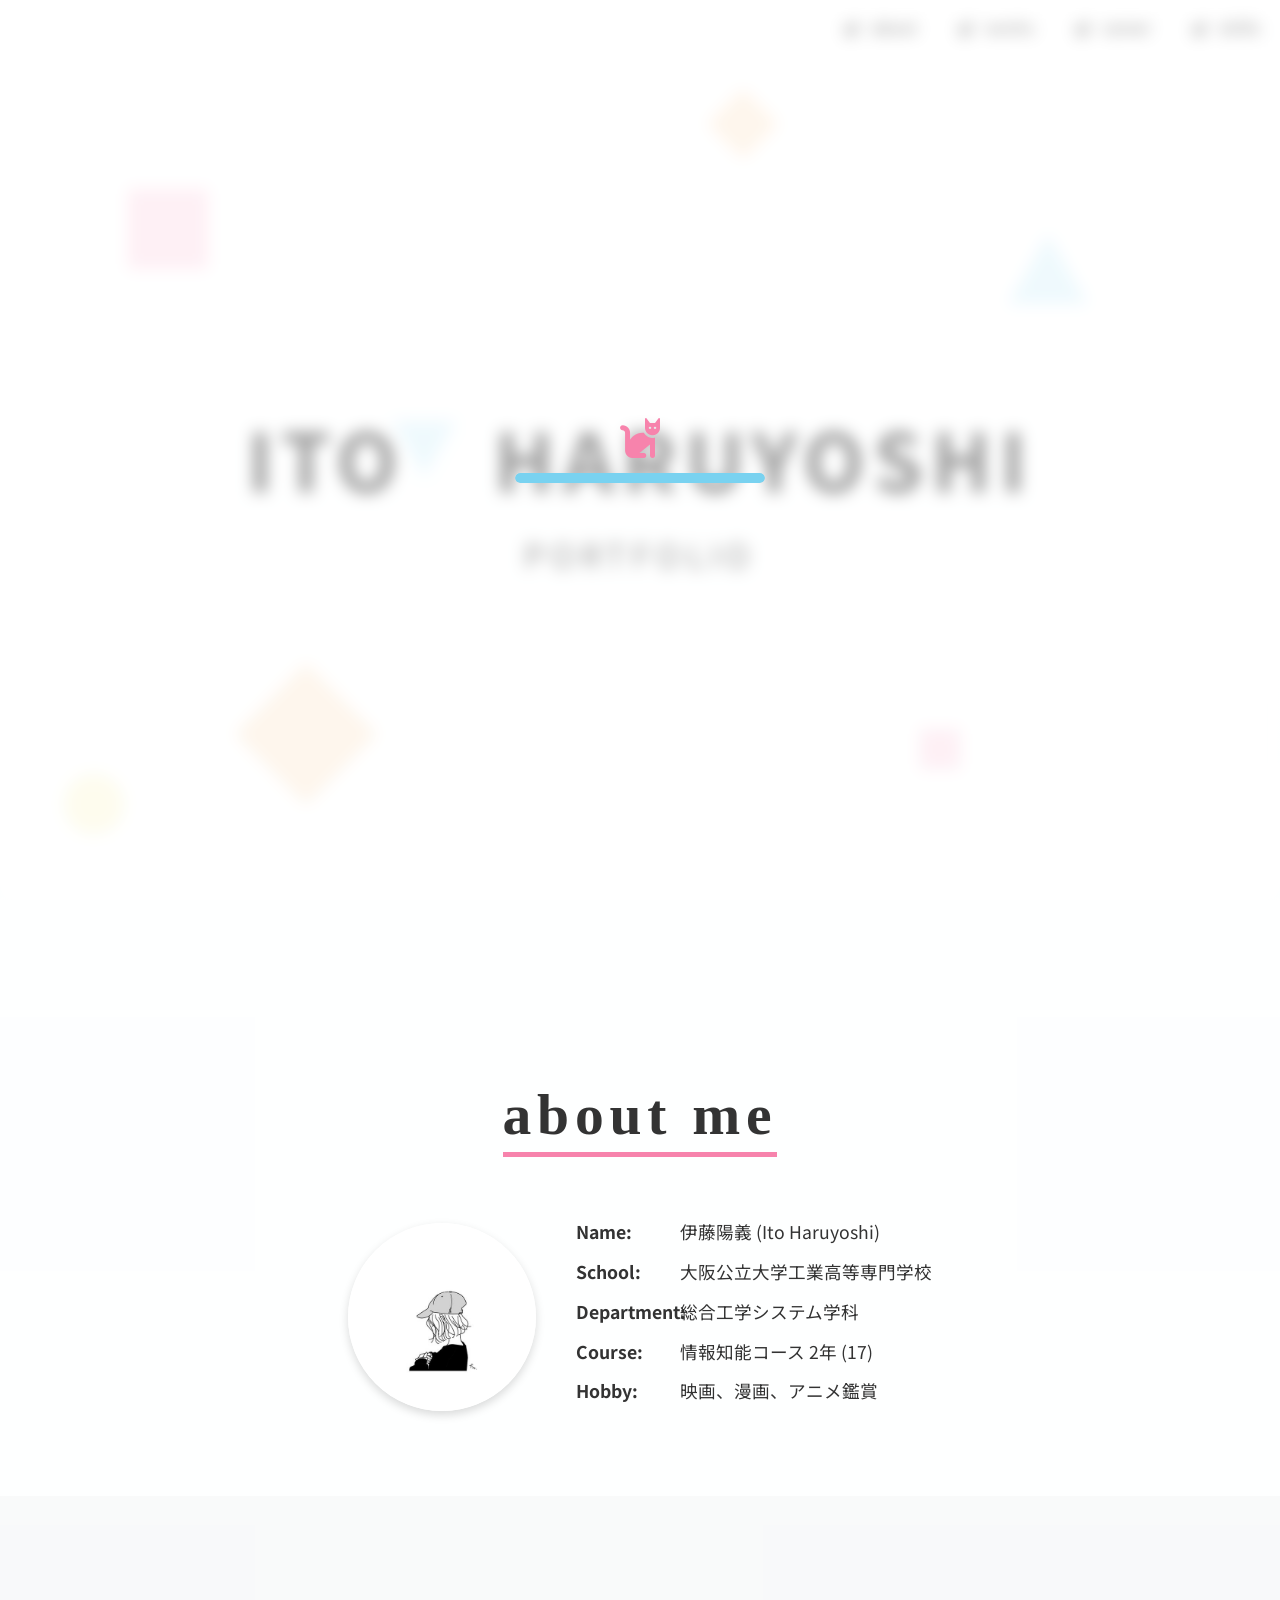
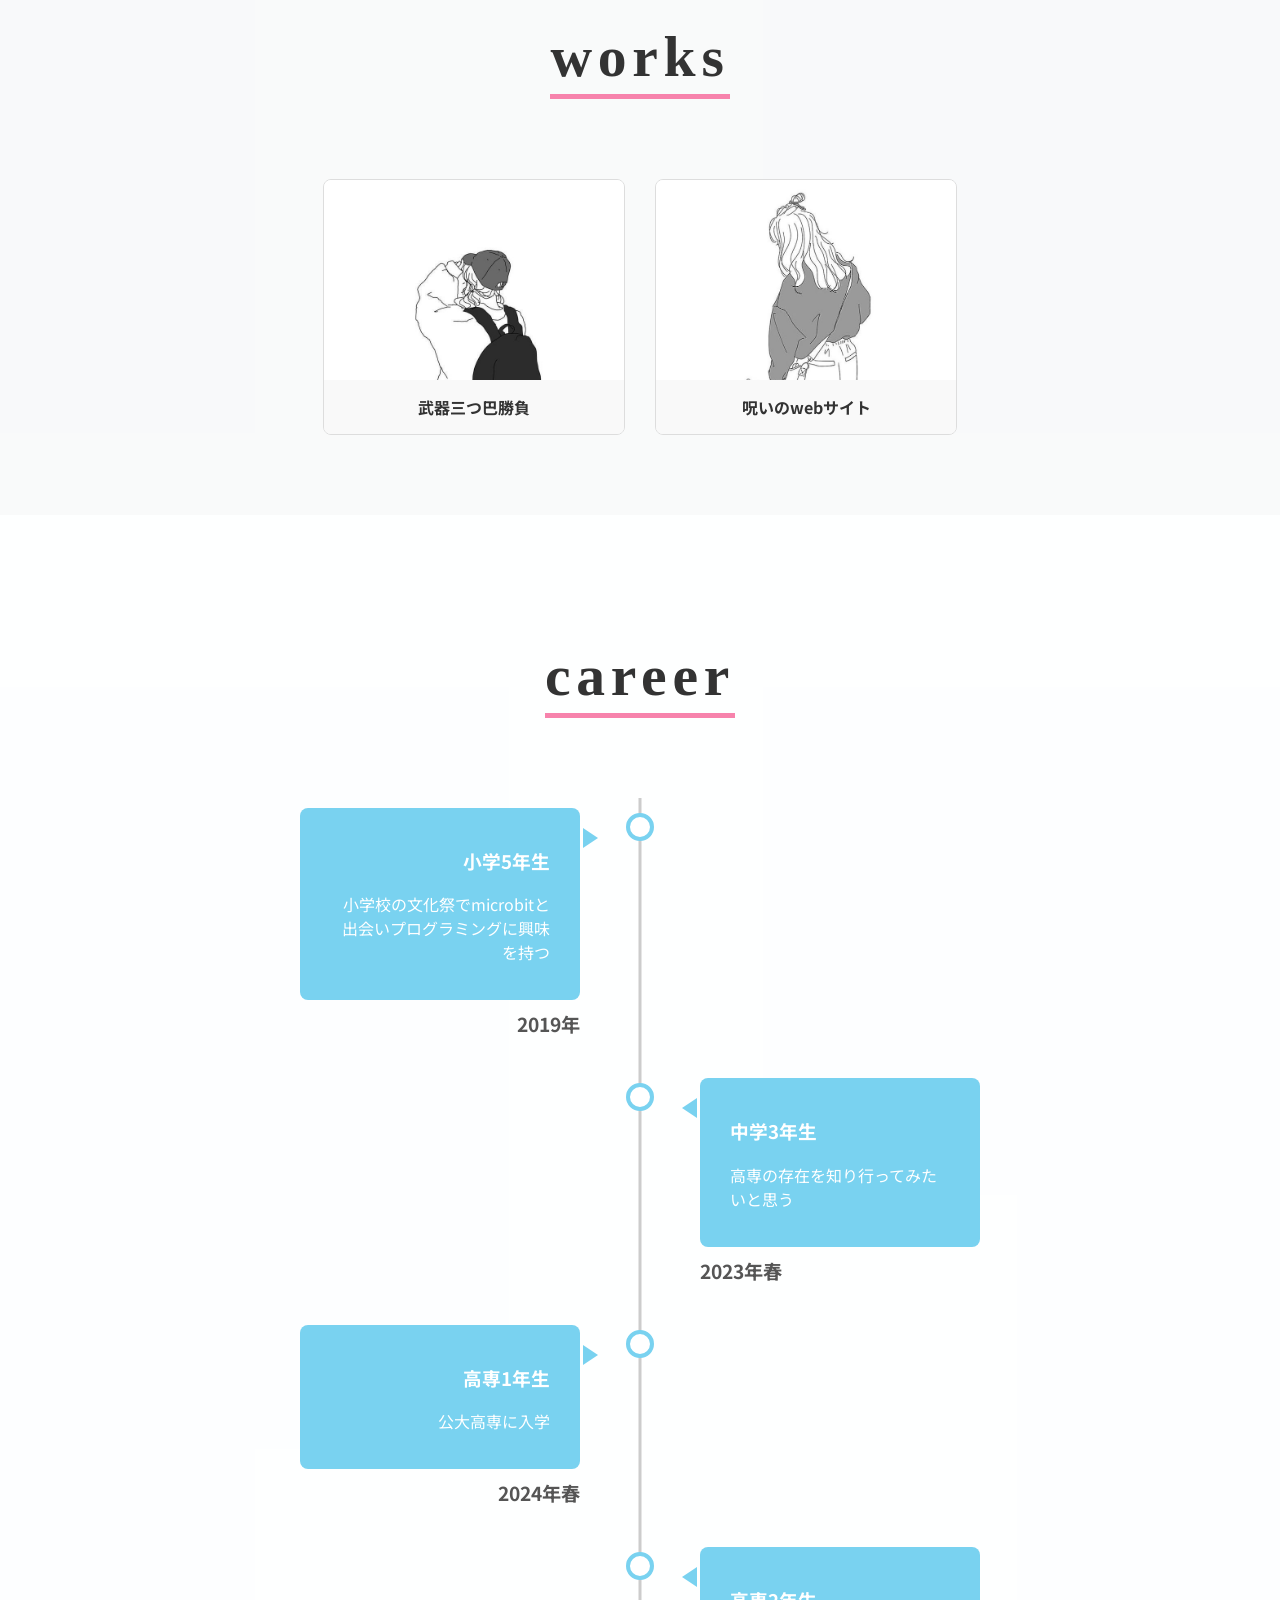
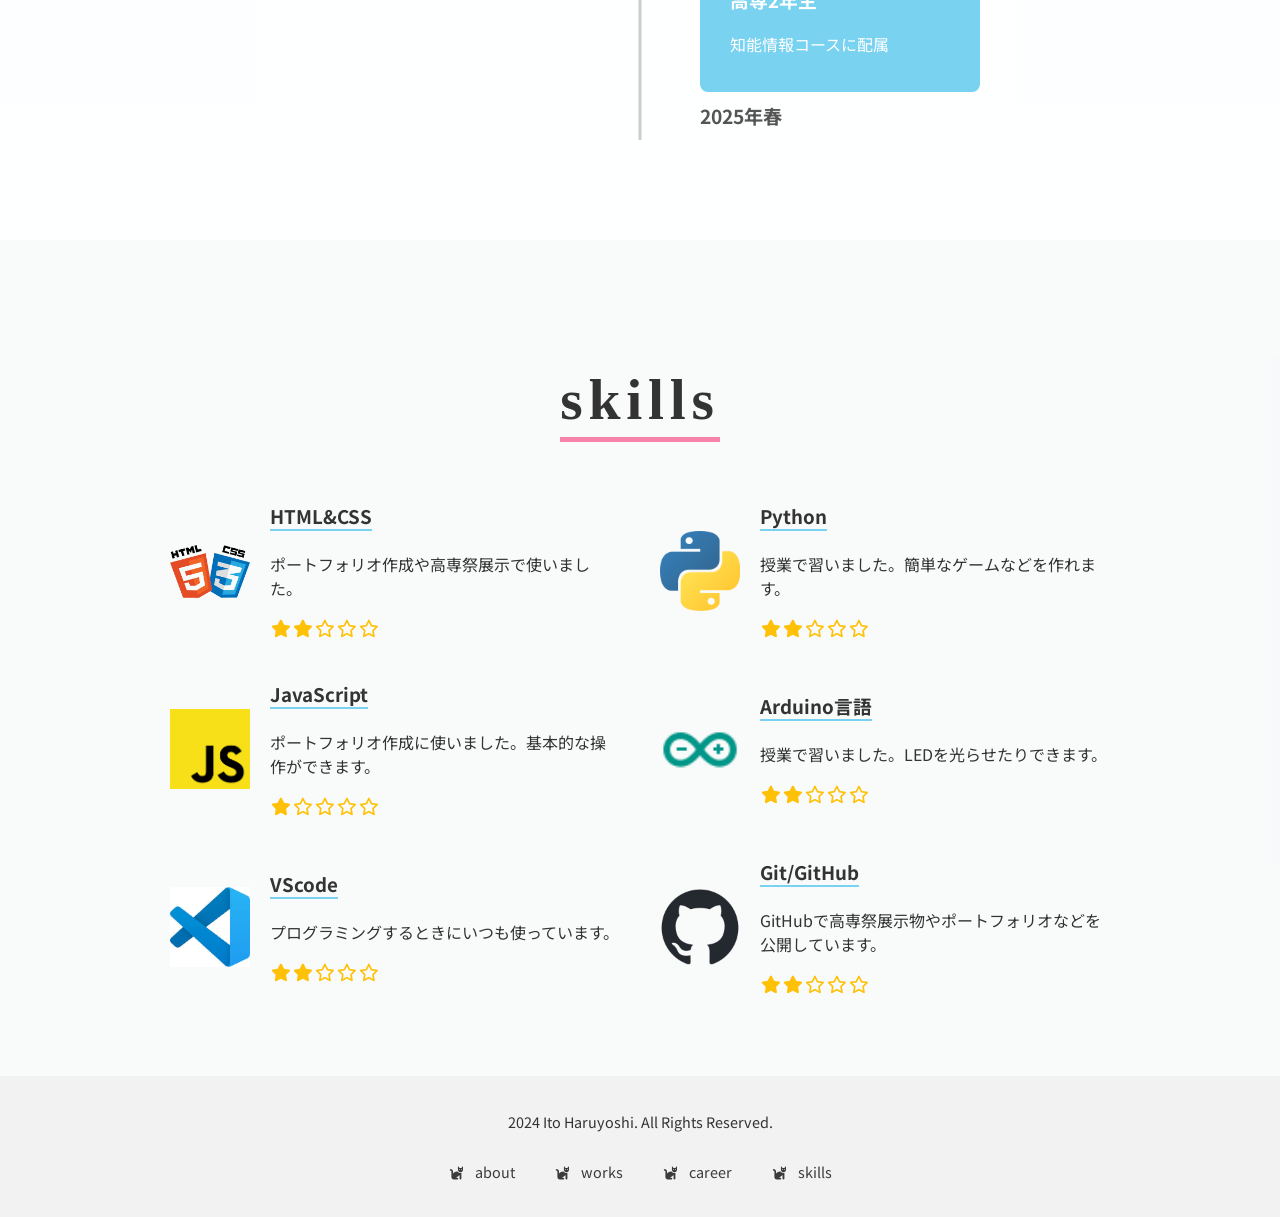
==== commit 360720be: "b" ====
--- a/index.html
+++ b/index.html
@@ -289,7 +289,7 @@
       </main>
 
       <footer>
-        <p>&copy; 2024 Ito Haruyoshi. All Rights Reserved.</p>
+        <p>2024 Ito Haruyoshi. All Rights Reserved.</p>
         <nav>
           <ul>
             <li>
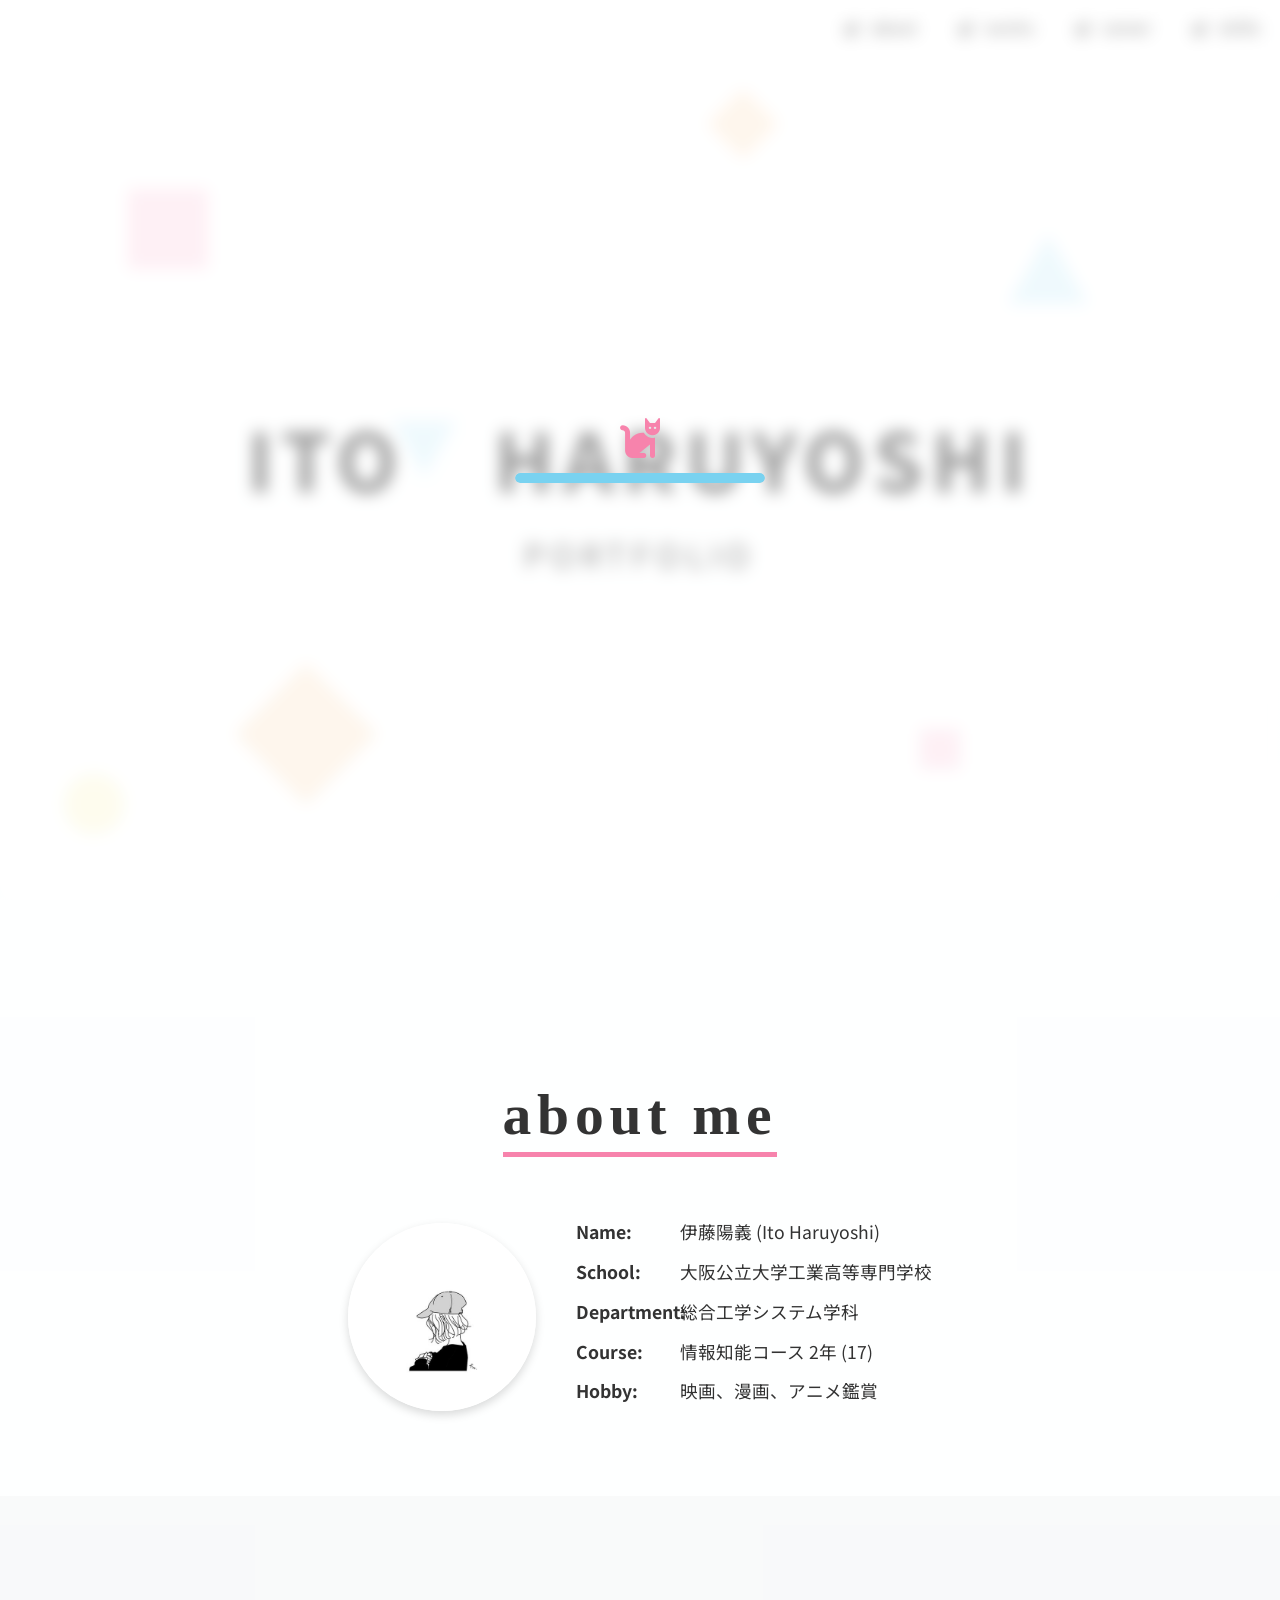
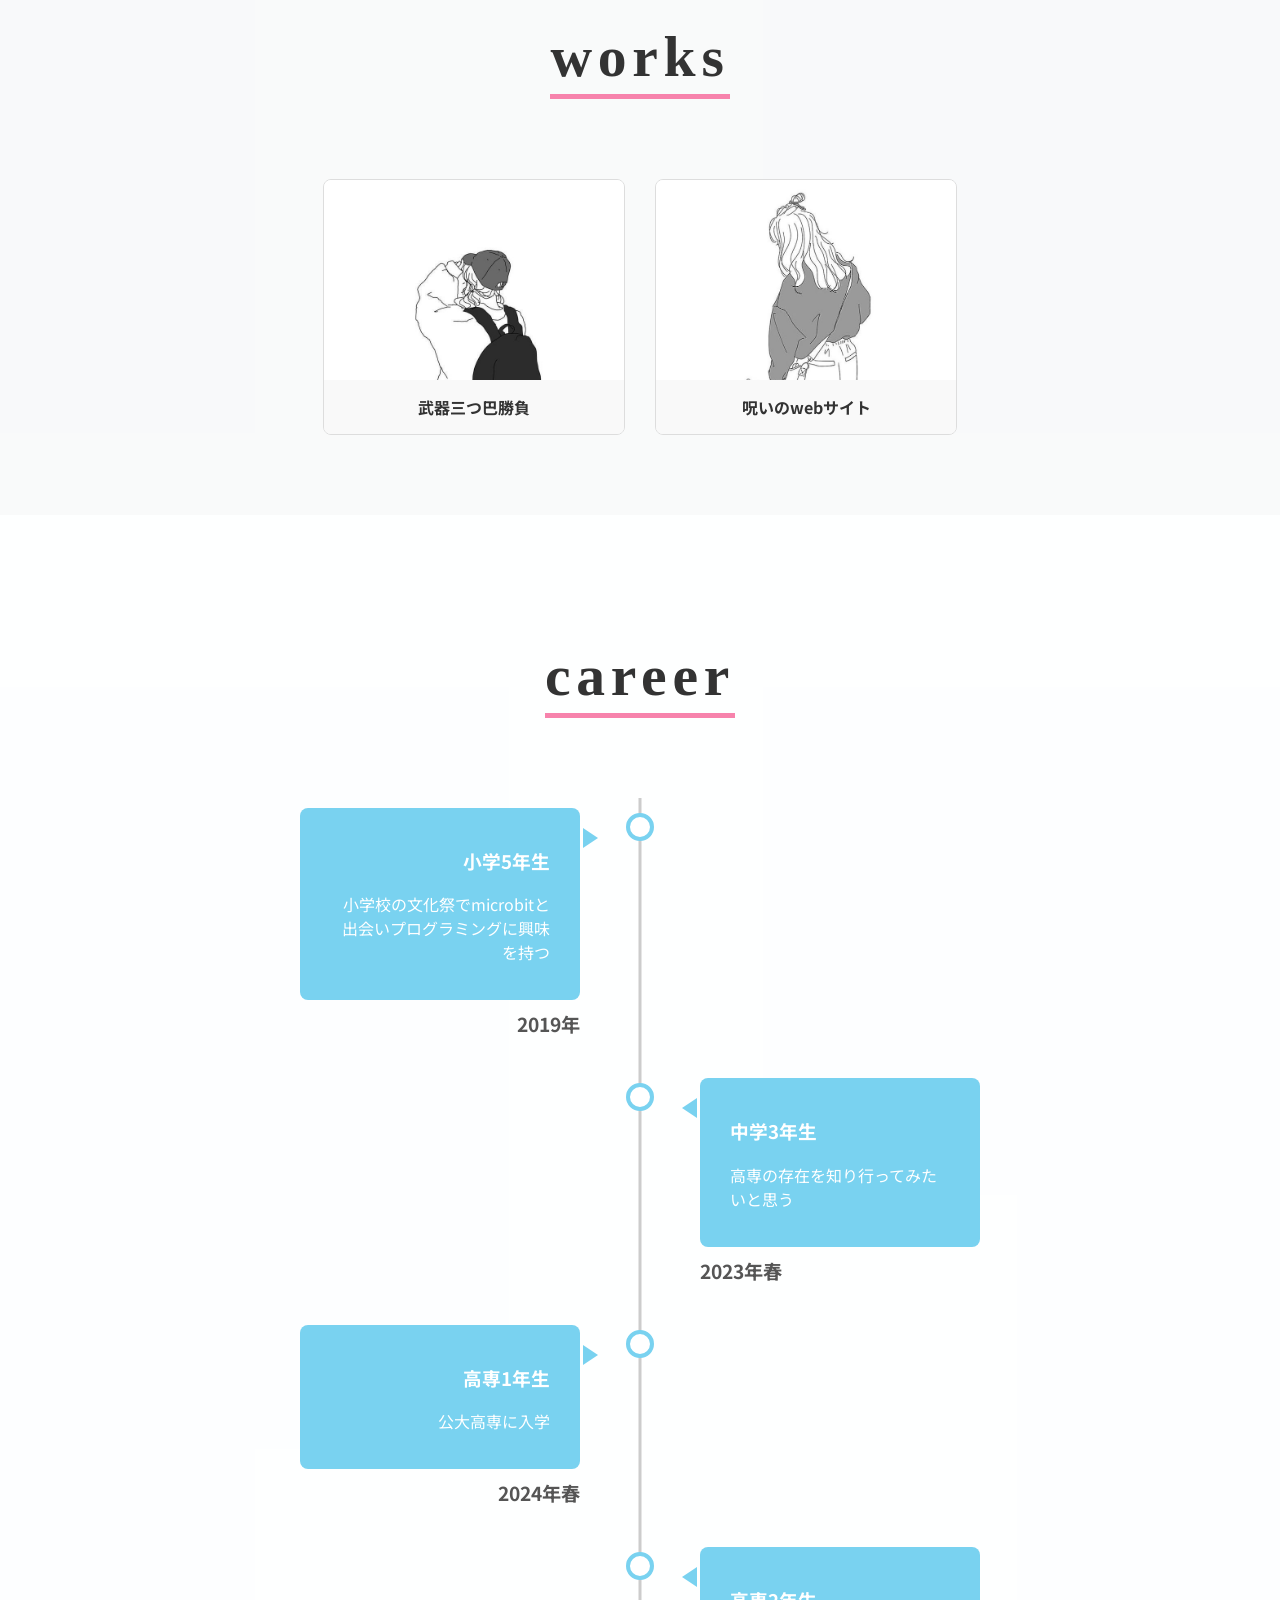
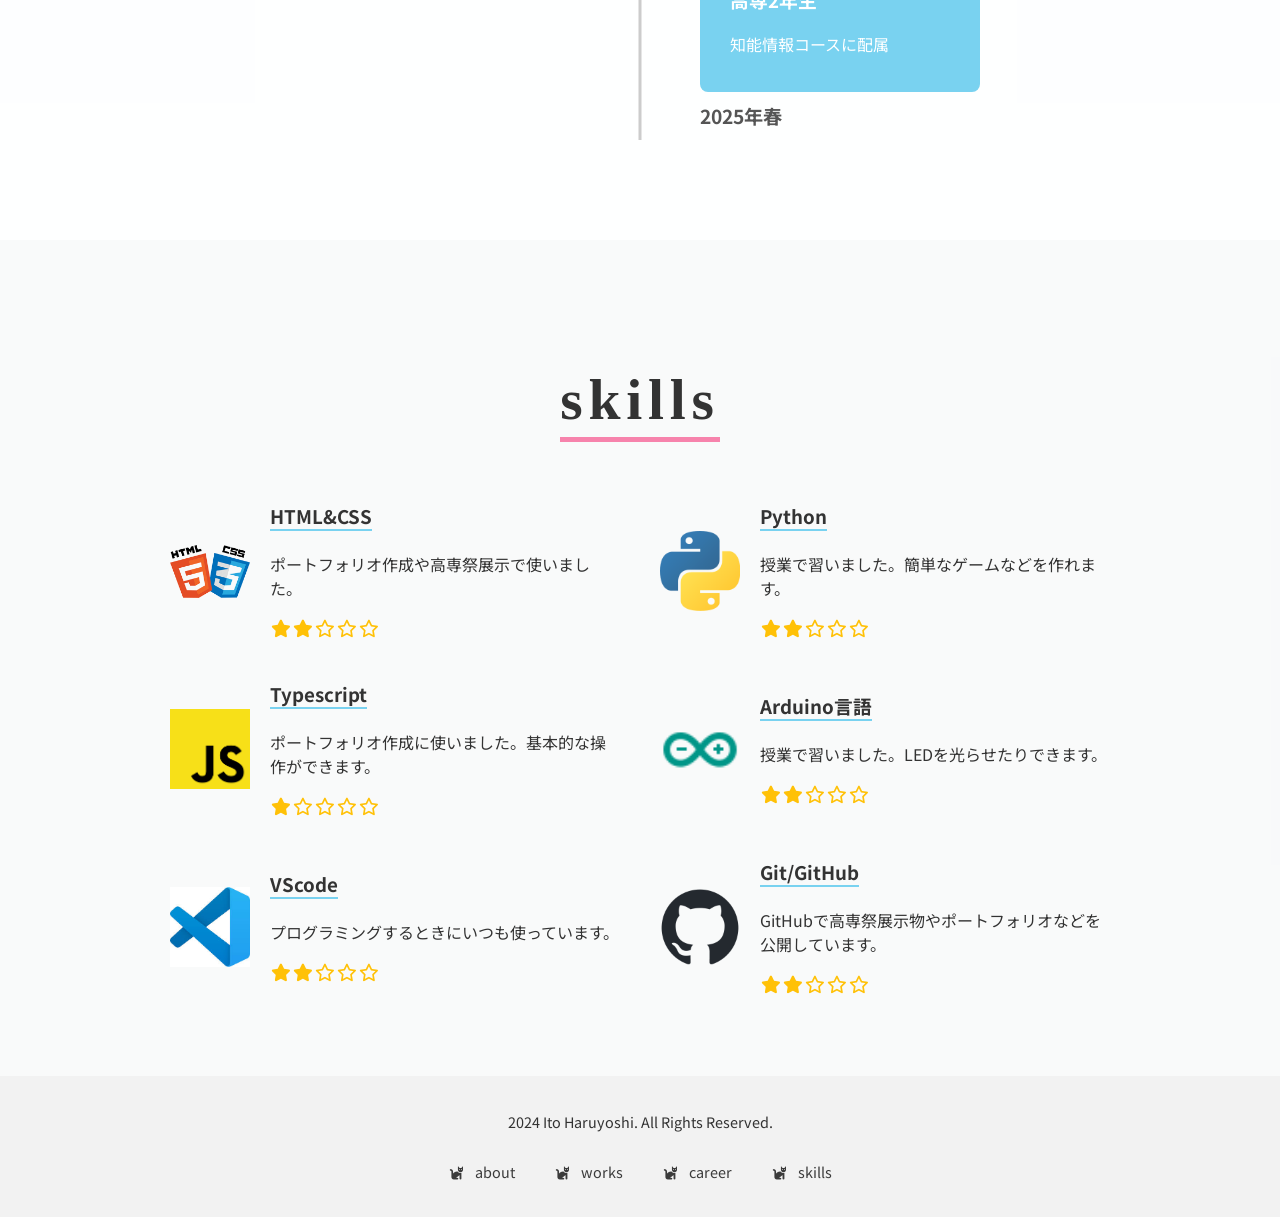
==== commit dd0ec34e: "index.html を更新" ====
--- a/index.html
+++ b/index.html
@@ -9,7 +9,6 @@
     />
     <meta name="viewport" content="width=device-width, initial-scale=1.0" />
 
-    <!-- OGP (SNSで共有されたときの表示設定) -->
     <meta property="og:title" content="Ito's portfolio" />
     <meta
       property="og:description"
@@ -17,18 +16,14 @@
     />
     <meta property="og:type" content="website" />
     <meta property="og:url" content="https://ito0616.github.io/portfolio/" />
-    <!-- 将来サイトを公開するURL -->
     <meta
       property="og:image"
       content="https://ito0616.github.io/syasin/nynyny.jpg"
     />
-    <!-- SNSで表示させたい画像のURL -->
     <meta name="twitter:card" content="summary_large_image" />
 
-    <!-- Favicon (ブラウザのタブに表示されるアイコン) -->
     <link rel="icon" href="nyannyan.ico" />
 
-    <!-- Google Fonts -->
     <link rel="preconnect" href="https://fonts.googleapis.com" />
     <link rel="preconnect" href="https://fonts.gstatic.com" crossorigin />
     <link
@@ -36,7 +31,6 @@
       rel="stylesheet"
     />
 
-    <!-- Font Awesome (アイコン表示用) -->
     <link
       rel="stylesheet"
       href="https://cdnjs.cloudflare.com/ajax/libs/font-awesome/6.5.2/css/all.min.css"
@@ -46,12 +40,9 @@
     <link rel="stylesheet" href="responsive.css" />
   </head>
   <body>
-    <!-- サイト全体の背景エリア -->
     <div class="site-background"></div>
 
-    <!-- サイト全体のラッパー -->
     <div class="site-wrapper">
-      <!-- 背景を飾る図形 -->
       <div class="background-shapes">
         <div class="shape shape-circle"></div>
         <div class="shape shape-square"></div>
@@ -65,18 +56,15 @@
         <div class="shape shape-square"></div>
       </div>
 
-      <!-- ローディング画面 -->
       <div id="loading-screen">
         <div class="loader-container">
           <i class="fa-solid fa-cat loader-icon"></i>
-          <!-- ローディングアイコン -->
           <div class="progress-bar-container">
             <div class="progress-bar"></div>
           </div>
         </div>
       </div>
 
-      <!-- ここからがサイトの本体 -->
       <header>
         <nav>
           <ul>
@@ -98,7 +86,6 @@
 
       <main>
         <section class="hero">
-          <!-- ヒーローセクションを飾る図形 -->
           <div class="hero-shapes">
             <div class="shape shape-square shape-1"></div>
             <div class="shape shape-triangle shape-2"></div>
@@ -148,16 +135,7 @@
                 <div class="work-title">呪いのwebサイト</div>
               </a>
             </div>
-            <!--
-          <div class="work-item">
-            <a href="animation_test.html">
-              <div class="work-image-placeholder">
-                <i class="fa-solid fa-cat black-cat-placeholder"></i>
-              </div>
-              <div class="work-title">アニメーションのお試し</div>
-            </a>
-          </div>
-          --></div>
+          </div>
         </section>
         <section id="career">
           <h2>career</h2>
@@ -229,7 +207,7 @@
             <div class="skill-item">
               <img src="JaSc.png" alt="JavaScript" class="skill-icon" />
               <div class="skill-text">
-                <h3>JavaScript</h3>
+                <h3>Typescript</h3>
                 <p>ポートフォリオ作成に使いました。基本的な操作ができます。</p>
                 <div class="skill-rating">
                   <i class="fa-solid fa-star"></i
--- a/style.css
+++ b/style.css
@@ -1,12 +1,10 @@
-/* サイト全体の基本設定 */
 body {
-  font-family: "Noto Sans JP", sans-serif; /* フォント */
-  color: #333; /* 文字色 */
-  margin: 0; /* ブラウザ標準の余白をリセット */
-  background-color: #f7fcff; /* サイト全体の基本的な背景色 */
-}
-
-/* サイト全体の背景エリア */
+  font-family: "Noto Sans JP", sans-serif;
+  color: #333;
+  margin: 0;
+  background-color: #f7fcff;
+}
+
 .site-background {
   position: fixed;
   top: 0;
@@ -14,138 +12,116 @@
   width: 100%;
   height: 100%;
   background: linear-gradient(to bottom, #ffffff, #f7fcff);
-  z-index: -2; /* 背景の図形よりも後ろに配置 */
-}
-
-/* サイト全体のラッパー */
+  z-index: -2;
+}
+
 .site-wrapper {
-  /* ページ全体をGridレイアウトにするにゃ */
   display: grid;
   grid-template-areas:
     "header"
     "main"
     "footer";
-  grid-template-rows: auto 1fr auto; /* headerとfooterは自身の高さ、mainは残りの全て */
-  min-height: 100vh; /* ページの最小の高さを画面の高さに */
-}
-
-/*ヘッダー*/
+  grid-template-rows: auto 1fr auto;
+  min-height: 100vh;
+}
+
 header {
-  grid-area: header; /* headerエリアに配置 */
-  position: sticky; /* スクロールすると上部にくっつく */
-  top: 0; /* 上部にくっつくための指定 */
+  grid-area: header;
+  position: sticky;
+  top: 0;
   z-index: 100;
-  background-color: transparent; /* 初期状態では背景を透明に */
-  transition: background-color 0.3s, box-shadow 0.3s; /* 背景と影の変化を滑らかに */
-}
-
-/* スクロールされたときのヘッダーのスタイル */
+  background-color: transparent;
+  transition: background-color 0.3s, box-shadow 0.3s;
+}
+
 header.scrolled {
-  background-color: rgba(255, 255, 255, 0.9); /* 少しだけ透ける白 */
-  box-shadow: 0 2px 4px rgba(0, 0, 0, 0.1); /* 影を追加 */
+  background-color: rgba(255, 255, 255, 0.9);
+  box-shadow: 0 2px 4px rgba(0, 0, 0, 0.1);
 }
 
 header nav ul {
-  display: flex; /* ★liが横並び */
-  justify-content: right; /* migi揃え */
-  list-style: none; /* ・を消す */
+  display: flex;
+  justify-content: right;
+  list-style: none;
   margin: 0;
-  padding: 15px 0; /* 上下の余白 */
+  padding: 15px 0;
 }
 
 header nav ul li {
-  margin: 0 20px; /* 各メニュー項目の左右に余白を設ける */
+  margin: 0 20px;
 }
 
 header nav ul li a {
-  color: #3b3b3b; /* 文字 */
-  text-decoration: none; /* 下線;消す */
-  font-weight: bold; /* 文字;太くする */
-  transition: color 0.3s; /* 色変化 */
-}
-
-/* マウスを乗せたときの色 */
+  color: #3b3b3b;
+  text-decoration: none;
+  font-weight: bold;
+  transition: color 0.3s;
+}
+
 header nav ul li a:hover {
-  color: #f783ac; /* 新しいピンク色 */
-}
-
-/* メインコンテンツ */
-/* コンテンツの開始位置下げる */
+  color: #f783ac;
+}
+
 main {
-  grid-area: main; /* mainエリアに配置 */
-}
-
-/* ヒーローセクション　*/
+  grid-area: main;
+}
+
 .hero {
-  /* レイアウト設定 */
-  height: 100vh; /* 画面の高さいっぱいに表示 */
+  height: 100vh;
   display: flex;
   flex-direction: column;
-  justify-content: center; /* 垂直方向の中央揃え */
-  align-items: center; /* 水平方向の中央揃え */
-
-  background-color: rgba(255, 255, 255, 0.8); /* 背景を少し透明な白に */
-  color: #000000; /* 文字；黒 */
-
-  /* テキストのスタイル */
+  justify-content: center;
+  align-items: center;
+  background-color: rgba(255, 255, 255, 0.8);
+  color: #000000;
   text-align: center;
 }
 
 .hero h1 {
-  font-size: 5rem; /* フォントサイズ */
+  font-size: 5rem;
   margin: 0;
-  letter-spacing: 0.1em; /* 文字間隔 */
+  letter-spacing: 0.1em;
 }
 
 .hero p {
   font-size: 2rem;
   margin-top: 1rem;
-  letter-spacing: 0.2em; /* 文字間隔 */
-}
-
-/* ==============================
-   ヒーローセクションの飾り付け
-   ============================== */
+  letter-spacing: 0.2em;
+}
 
 .hero {
-  position: relative; /* 図形を絶対配置するための基準 */
-  overflow: hidden; /* 画面からはみ出した図形を隠す */
+  position: relative;
+  overflow: hidden;
 }
 
 .shape {
   position: absolute;
-  opacity: 0.3; /* 少しだけ透明にして、ふんわりした感じに */
-  animation: float 8s ease-in-out infinite; /* 8秒かけて浮き沈みするアニメーションを無限に繰り返す */
-}
-
-/* 正方形 */
+  opacity: 0.3;
+  animation: float 8s ease-in-out infinite;
+}
+
 .shape-square {
-  background-color: #f783ac; /* 新しいピンク色 */
-}
-
-/* 正三角形 */
+  background-color: #f783ac;
+}
+
 .shape-triangle {
   width: 0;
   height: 0;
-  /* borderで三角形を作成 */
   border-left: 40px solid transparent;
   border-right: 40px solid transparent;
-  border-bottom: 70px solid #79d2f0; /* 新しい水色 */
-}
-
-/* ひし形（正方形を45度回転） */
+  border-bottom: 70px solid #79d2f0;
+}
+
 .shape-rhombus {
-  background-color: #f9b268; /* 新しいオレンジ色 */
+  background-color: #f9b268;
   transform: rotate(45deg);
 }
 
-/* 丸 */
 .shape-circle {
-  background-color: #f8e473; /* 新しい黄色 */
+  background-color: #f8e473;
   border-radius: 50%;
 }
 
-/* 図形の大きさと位置を個別に設定 */
 .shape-1 {
   width: 80px;
   height: 80px;
@@ -193,29 +169,24 @@
   animation-delay: -7s;
 }
 
-/* ==================================
-   ページ全体の背景の飾り付け
-   ================================== */
-
 .background-shapes {
-  position: fixed; /* スクロールしても背景が動かないように固定 */
+  position: fixed;
   top: 0;
   left: 0;
   width: 100%;
   height: 100%;
-  overflow: hidden; /* 画面からはみ出した図形を隠す */
-  z-index: -1; /* すべてのコンテンツの後ろに配置 */
+  overflow: hidden;
+  z-index: -1;
 }
 
 .background-shapes .shape,
 .background-animation-canvas .shape {
   position: absolute;
-  opacity: 0; /* 最初は非表示 */
-  animation: fly-up 15s linear infinite; /* 15秒かけて昇るアニメーション */
-  bottom: -150px; /* 画面の下からスタート */
-}
-
-/* 図形ごとに、飛ぶ場所や速さ、大きさを変更 */
+  opacity: 0;
+  animation: fly-up 15s linear infinite;
+  bottom: -150px;
+}
+
 .background-shapes .shape:nth-child(1),
 .background-animation-canvas .shape:nth-child(1) {
   left: 10%;
@@ -292,30 +263,24 @@
   height: 50px;
 }
 
-/* aboutセクション */
-
 #about {
-  /* レイアウト設定 */
   display: flex;
   flex-direction: column;
-  justify-content: center; /* 垂直方向の中央揃え */
-  align-items: center; /* 水平方向の中央揃え */
-
-  background-color: rgba(255, 255, 255, 0.8); /* 背景を少し透明な白に */
-  color: #333; /* 文字；黒 */
-
-  /* テキストのスタイル */
+  justify-content: center;
+  align-items: center;
+  background-color: rgba(255, 255, 255, 0.8);
+  color: #333;
   text-align: center;
-  padding: 80px 20px; /* 上下の余白を80px、左右の余白を20pxに */
+  padding: 80px 20px;
 }
 
 #about h2 {
   font-family: "Tinos", serif;
   font-size: 3.6rem;
-  letter-spacing: 0.1em; /* 文字と文字の間隔 */
-  margin-bottom: 20px; /* p要素との間の余白を調整 */
-  padding-bottom: 5px; /* 文字と下線の間のスペース */
-  border-bottom: 5px solid #f783ac; /* 新しいピンク色 */
+  letter-spacing: 0.1em;
+  margin-bottom: 20px;
+  padding-bottom: 5px;
+  border-bottom: 5px solid #f783ac;
   display: inline-block;
 }
 
@@ -334,30 +299,29 @@
 
 .profile-text strong {
   display: inline-block;
-  width: 100px; /* ラベルの幅を揃える */
+  width: 100px;
 }
 
 .about-container {
-  display: flex; /* Flexboxでお写真と文章を横並びにする */
-  align-items: center; /* 上下中央にきれいに揃える */
-  justify-content: center; /* 全体を中央に配置 */
-  gap: 40px; /* お写真と文章の間のスペース */
-  flex-wrap: wrap; /* スマホでは折り返す */
-  margin-top: 40px; /* 見出しとの間の余白 */
+  display: flex;
+  align-items: center;
+  justify-content: center;
+  gap: 40px;
+  flex-wrap: wrap;
+  margin-top: 40px;
 }
 
 .profile-image {
-  width: 180px; /* お写真の幅 */
-  height: 180px; /* お写真の高さ */
-  border-radius: 50%; /* お写真をまんまるにする */
-  object-fit: cover; /* 比率を保ったまま、円の中にきれいに収める */
-  border: 4px solid #fff; /* 白いフチを付ける */
-  box-shadow: 0 4px 10px rgba(0, 0, 0, 0.15); /* 影を付けて立体感を出す */
-}
-
-/* Skillsセクション */
+  width: 180px;
+  height: 180px;
+  border-radius: 50%;
+  object-fit: cover;
+  border: 4px solid #fff;
+  box-shadow: 0 4px 10px rgba(0, 0, 0, 0.15);
+}
+
 #skills {
-  background-color: rgba(249, 249, 249, 0.8); /* 背景を少し透明なグレーに */
+  background-color: rgba(249, 249, 249, 0.8);
   text-align: center;
   padding: 80px 20px;
 }
@@ -366,77 +330,75 @@
   font-family: "Tinos", serif;
   font-size: 3.6rem;
   letter-spacing: 0.1em;
-  margin-bottom: 60px; /* コンテンツとの余白を多めに取る */
+  margin-bottom: 60px;
   padding-bottom: 5px;
-  border-bottom: 5px solid #f783ac; /* 新しいピンク色 */
+  border-bottom: 5px solid #f783ac;
   display: inline-block;
 }
 
 #skills h3 {
-  border-bottom: 2.5px solid #79d2f0; /* 新しい水色に統一 */
+  border-bottom: 2.5px solid #79d2f0;
   display: inline-block;
 }
 
 .skills-container {
-  display: flex; /* Flexboxで横並びにする */
-  justify-content: center; /* 中央に配置 */
-  gap: 40px; /* アイテム間のスペース */
-  flex-wrap: wrap; /* スマホでは折り返す */
+  display: flex;
+  justify-content: center;
+  gap: 40px;
+  flex-wrap: wrap;
 }
 
 .skill-item {
-  display: flex; /* アイコンとテキストを横並びに */
-  align-items: center; /* 上下中央に揃える */
-  gap: 20px; /* アイコンとテキストの間のスペース */
-  max-width: 450px; /* アイテムの最大幅を少し広げる */
+  display: flex;
+  align-items: center;
+  gap: 20px;
+  max-width: 450px;
   width: 100%;
 }
 
 .skill-icon {
-  width: 80px; /* アイコン画像の幅を揃える */
-  height: 80px; /* アイコン画像の高さを揃える */
-  object-fit: contain; /* 画像の比率を保ったまま収める */
-  flex-shrink: 0; /* アイコンが縮まないようにする */
-  transition: transform 0.3s ease-in-out; /* アニメーションの準備 */
-}
-
-/* スキル全体にマウスを乗せたら、アイコンが動く */
+  width: 80px;
+  height: 80px;
+  object-fit: contain;
+  flex-shrink: 0;
+  transition: transform 0.3s ease-in-out;
+}
+
 .skill-item:hover .skill-icon {
-  transform: scale(1.05) rotate(-5deg); /* 控えめに動かす */
+  transform: scale(1.05) rotate(-5deg);
 }
 
 .skill-text {
-  text-align: left; /* 説明文は左揃えの方が見やすい */
+  text-align: left;
 }
 
 .skill-text h3 {
-  margin: 0 0 5px 0; /* 見出しの余白を調整 */
+  margin: 0 0 5px 0;
 }
 
 .skill-rating {
-  margin-top: 8px; /* 説明文とお星様の間のスペース */
+  margin-top: 8px;
 }
 
 .skill-rating .fa-star {
-  color: #ffc107; /* お星様の色をキラキラのゴールドにする */
-  margin: 0 1px; /* お星様同士がくっつきすぎないようにする */
-  font-size: 1.1rem; /* お星様の大きさを調整 */
-}
-
-/* Worksセクション */
+  color: #ffc107;
+  margin: 0 1px;
+  font-size: 1.1rem;
+}
+
 #works {
-  text-align: center; /* このセクションの中身をすべて中央揃えにする */
-  padding: 80px 20px; /* 上下の余白を80px、左右の余白を20pxに */
-  background-color: rgba(249, 249, 249, 0.8); /* 背景を少し透明なグレーに */
+  text-align: center;
+  padding: 80px 20px;
+  background-color: rgba(249, 249, 249, 0.8);
 }
 
 #works h2 {
   font-family: "Tinos", serif;
-  font-size: 3.6rem; /* フォントサイズ */
-  letter-spacing: 0.1em; /* 文字と文字の間隔 */
-  margin-bottom: 40px; /* 見出しの下の余白 */
-  padding-bottom: 5px; /* 文字と下線の間のスペース */
-  border-bottom: 5px solid #f783ac; /* 新しいピンク色 */
+  font-size: 3.6rem;
+  letter-spacing: 0.1em;
+  margin-bottom: 40px;
+  padding-bottom: 5px;
+  border-bottom: 5px solid #f783ac;
   display: inline-block;
 }
 
@@ -451,8 +413,8 @@
 .work-item a {
   display: block;
   text-decoration: none;
-  color: #333; /* タイトルの文字を黒に */
-  border: 1px solid #ddd; /* 薄いグレーの枠線を追加するにゃ */
+  color: #333;
+  border: 1px solid #ddd;
   border-radius: 8px;
   overflow: hidden;
   transition: box-shadow 0.3s, transform 0.3s;
@@ -460,7 +422,7 @@
 
 .work-item a:hover {
   box-shadow: 0 4px 15px rgba(0, 0, 0, 0.1);
-  transform: translateY(-5px); /* マウスを乗せたら浮き上がる */
+  transform: translateY(-5px);
 }
 
 .work-item img,
@@ -469,26 +431,24 @@
   height: 200px;
   object-fit: cover;
   display: block;
-  transition: transform 0.3s ease; /* ズームアニメーションの準備 */
+  transition: transform 0.3s ease;
 }
 
 .work-title {
   font-weight: bold;
   padding: 15px;
   text-align: center;
-  background-color: #f9f9f9; /* 背景を薄いグレーに */
-}
-
-/* カードにマウスを乗せたら、中の画像を少しだけ大きくする */
+  background-color: #f9f9f9;
+}
+
 .work-item a:hover img {
-  transform: scale(1.1); /* 1.1倍に拡大 */
-}
-
-/* 詳細ページのスタイル */
+  transform: scale(1.1);
+}
+
 .work-detail {
-  max-width: 800px; /* コンテンツ全体の最大幅を800pxに設定 */
-  margin: 0 auto; /* 上下の余白は0、左右は自動で中央に配置 */
-  padding: 0 20px; /* 画面が狭いときのために左右に少し余白を持たせる */
+  max-width: 800px;
+  margin: 0 auto;
+  padding: 0 20px;
 }
 
 .work-detail h1 {
@@ -496,7 +456,7 @@
   font-size: 3.6rem;
   letter-spacing: 0.1em;
   margin-bottom: 40px;
-  border-bottom: 5px solid #f783ac; /* 新しいピンク色 */
+  border-bottom: 5px solid #f783ac;
   display: inline-block;
   padding-bottom: 5px;
 }
@@ -506,18 +466,16 @@
   font-size: 2.4rem;
   margin-top: 30px;
   margin-bottom: 15px;
-  border-left: 5px solid #79d2f0; /* 新しい水色に統一 */
+  border-left: 5px solid #79d2f0;
   padding-left: 0px;
 }
 
-/* アニメーション実験室だけの特別なタイトル */
 .animation-lab-page .mimi-special-title {
   font-family: "Zen Maru Gothic", sans-serif;
   color: #f783ac;
   border-bottom-color: #79d2f0;
 }
 
-/* アニメーション実験室だけの特別なサブタイトル */
 .animation-lab-page .work-detail h2 {
   font-family: "Zen Maru Gothic", sans-serif;
   font-size: 1.8rem;
@@ -528,7 +486,7 @@
 }
 
 .work-detail p {
-  text-align: left; /* 左揃えの方が見やすい */
+  text-align: left;
   line-height: 1.9;
   padding-left: 0px;
 }
@@ -536,55 +494,50 @@
 .work-detail .work-images {
   display: flex;
   justify-content: center;
-  gap: 15px; /* 画像と画像の間のスペース */
-  flex-wrap: wrap; /* 画面が狭くなったら折り返す */
+  gap: 15px;
+  flex-wrap: wrap;
 }
 
 .work-detail .work-images figure {
   margin: 0;
-  flex: 1; /* 空きスペースを均等に分け合う */
-  min-width: 200px; /* 最小幅を指定して、小さくなりすぎないようにする */
-  overflow: hidden; /* 拡大した画像がはみ出さないようにする */
-  border-radius: 4px; /* 角を丸くして、画像と合わせる */
+  flex: 1;
+  min-width: 200px;
+  overflow: hidden;
+  border-radius: 4px;
 }
 
 .work-detail .work-images img {
-  width: 100%; /* 親要素(figure)の幅いっぱいに広がる */
-  height: auto; /* 高さは自動で調整する */
-  object-fit: contain; /* アスペクト比を保ったまま、全体が収まるようにする */
+  width: 100%;
+  height: auto;
+  object-fit: contain;
   border: 1px solid #ddd;
   border-radius: 4px;
-  background-color: #f9f9f9; /* 画像の背景を少し色付けする */
-  transition: transform 0.3s ease; /* 0.3秒かけて変化させる */
-}
-
-/* figureタグにマウスを乗せたら、中のimgを少しだけ大きくする */
+  background-color: #f9f9f9;
+  transition: transform 0.3s ease;
+}
+
 .work-detail .work-images figure:hover img {
-  transform: scale(1.1); /* 1.1倍に拡大 */
+  transform: scale(1.1);
 }
 
 .back-link {
   display: inline-block;
   margin-top: 40px;
   padding: 10px 25px;
-  border: 2px solid #79d2f0; /* サイトのテーマカラーの水色の枠線 */
-  color: #79d2f0; /* 文字の色も水色に */
-  background-color: transparent; /* 背景は透明に */
+  border: 2px solid #79d2f0;
+  color: #79d2f0;
+  background-color: transparent;
   text-decoration: none;
-  border-radius: 8px; /* 他のボタンと角の丸みを合わせる */
+  border-radius: 8px;
   font-weight: bold;
-  transition: all 0.3s; /* すべての変化を滑らかにする */
+  transition: all 0.3s;
 }
 
 .back-link:hover {
-  background-color: #79d2f0; /* マウスを乗せたら水色で塗りつぶす */
-  color: #fff; /* 文字の色は白にする */
-  transform: translateY(-2px); /* 少しだけ浮き上がる */
-}
-
-/* ==============================
-   アニメーション実験室のスタイル
-   ============================== */
+  background-color: #79d2f0;
+  color: #fff;
+  transform: translateY(-2px);
+}
 
 .animation-playground {
   margin-top: 30px;
@@ -639,7 +592,6 @@
 }
 
 .cat-ear::before {
-  /* 耳の中のピンクの部分 */
   content: "";
   position: absolute;
   width: 0;
@@ -666,13 +618,12 @@
   right: 30px;
 }
 
-/* 作品詳細ページの外部リンクボタン */
 .project-link {
   display: inline-block;
   margin-top: 15px;
-  margin-right: 10px; /* ボタンが隣り合うときのすき間 */
+  margin-right: 10px;
   padding: 12px 25px;
-  background-color: #f783ac; /* 新しいピンク色に統一 */
+  background-color: #f783ac;
   color: white;
   font-weight: bold;
   text-decoration: none;
@@ -682,11 +633,10 @@
 }
 
 .project-link:hover {
-  background-color: #e0749c; /* 少し濃いピンク色 */
-  transform: translateY(-2px); /* 少しだけ浮き上がる */
-}
-
-/* アニメーション実験室だけの、ミミ特製のかわいいストライプ背景ですにゃ！ */
+  background-color: #e0749c;
+  transform: translateY(-2px);
+}
+
 .animation-lab-page .work-detail {
   background-image: repeating-linear-gradient(
     -45deg,
@@ -773,9 +723,7 @@
   color: #f783ac;
 }
 
-/* スキル全体にマウスを乗せたら、金色の星が現れる */
 .skills-animation-canvas .skill-item:hover .skill-rating::before {
-  /* JavaScriptで設定した幅（--rating-width）まで伸びる */
   width: var(--rating-width);
 }
 
@@ -783,7 +731,6 @@
   margin-top: 20px;
 }
 
-/* worksセクションのプレースホルダー画像のスタイル */
 .work-image-placeholder {
   width: 300px;
   height: 200px;
@@ -795,12 +742,10 @@
   color: #ccc;
 }
 
-/* アニメーション実験室の入り口の黒猫の色 */
 .black-cat-placeholder {
   color: #333;
 }
 
-/* フッターのスタイル */
 footer {
   grid-area: footer; /* footerエリアに配置 */
   text-align: center;
@@ -810,71 +755,58 @@
 }
 
 footer nav ul {
-  display: flex; /* ★liが横並び */
-  justify-content: center; /* migi揃え */
-  list-style: none; /* ・を消す */
+  display: flex;
+  justify-content: center;
+  list-style: none;
   margin: 0;
-  padding: 15px 0; /* 上下の余白 */
+  padding: 15px 0;
 }
 
 footer nav ul li {
-  margin: 0 20px; /* 各メニュー項目の左右に余白を設ける */
+  margin: 0 20px;
 }
 
 footer nav ul li a {
-  color: #3b3b3b; /* 文字 */
-  text-decoration: none; /* 下線;消す */
-  transition: color 0.3s; /* 色変化 */
-}
-
-/* レスポンシブ対応 (メディアクエリ)*/
-
-/* 画面幅が768px以下の場合に適用するスタイル */
+  color: #3b3b3b;
+  text-decoration: none;
+  transition: color 0.3s;
+}
+
 @media (max-width: 768px) {
-  /* ヘッダーのメニューの余白を少し詰める */
   header nav ul li {
     margin: 0 10px;
   }
 
-  /* 見出しの文字を少し小さくする */
   .hero h1,
   #about h2,
   #works h2 {
     font-size: 2.5rem;
   }
 
-  /* 制作物一覧を縦積みにする */
   .works-grid {
     flex-direction: column;
-    align-items: center; /* 中央に配置 */
+    align-items: center;
   }
 
-  /* --- スマホでの年表デザイン --- */
-
-  /* 中央の線を左端に移動 */
   .timeline::before {
     left: 10px;
   }
 
-  /* すべての項目を左側に寄せる */
   .timeline-item {
     width: 100%;
     padding-left: 50px;
     padding-right: 15px;
-    text-align: left; /* 全て左揃えに */
+    text-align: left;
   }
 
-  /* 偶数番目の配置をリセット */
   .timeline-item:nth-child(even) {
     left: 0;
   }
 
-  /* 丸いポッチを左端の線の上に配置 */
   .timeline-item::after {
     left: 0;
   }
 
-  /* 吹き出しの矢印をすべて左向きにする */
   .timeline-item:nth-child(odd) .timeline-content::before,
   .timeline-item:nth-child(even) .timeline-content::before {
     left: -15px;
@@ -884,12 +816,8 @@
   }
 }
 
-/* ==============================
-   Careerセクション (年表デザイン)
-   ============================== */
-
 #career {
-  background-color: rgba(255, 255, 255, 0.8); /* 背景を少し透明な白に */
+  background-color: rgba(255, 255, 255, 0.8);
   padding: 80px 20px;
   text-align: center;
 }
@@ -898,9 +826,9 @@
   font-family: "Tinos", serif;
   font-size: 3.6rem;
   letter-spacing: 0.1em;
-  margin-bottom: 80px; /* 年表との余白をたっぷりとる */
+  margin-bottom: 80px;
   padding-bottom: 5px;
-  border-bottom: 5px solid #f783ac; /* 新しいピンク色 */
+  border-bottom: 5px solid #f783ac;
   display: inline-block;
 }
 
@@ -908,11 +836,10 @@
   list-style: none;
   padding: 0;
   position: relative;
-  max-width: 800px; /* 年表全体の幅 */
+  max-width: 800px;
   margin: 0 auto;
 }
 
-/* 中央の縦線 */
 .timeline::before {
   content: "";
   position: absolute;
@@ -927,24 +854,21 @@
 .timeline-item {
   position: relative;
   width: 50%;
-  padding: 10px 60px; /* 左右の余白を広げて、中央の線との距離を作成 */
+  padding: 10px 60px;
   box-sizing: border-box;
-  margin-bottom: 20px; /* 上下の間隔を狭くするにゃ */
-}
-
-/* 奇数番目を左側に配置 */
+  margin-bottom: 20px;
+}
+
 .timeline-item:nth-child(odd) {
   left: 0;
   text-align: right;
 }
 
-/* 偶数番目を右側に配置 */
 .timeline-item:nth-child(even) {
   left: 50%;
   text-align: left;
 }
 
-/* 丸いポッチ */
 .timeline-item::after {
   content: "";
   position: absolute;
@@ -952,41 +876,38 @@
   height: 20px;
   border-radius: 50%;
   background-color: #fff;
-  border: 4px solid #79d2f0; /* 新しい水色 */
+  border: 4px solid #79d2f0;
   top: 15px;
   z-index: 1;
 }
 
 .timeline-item:nth-child(odd)::after {
   right: 0;
-  transform: translateX(50%); /* 自分の幅の半分だけ右に動かす */
+  transform: translateX(50%);
 }
 
 .timeline-item:nth-child(even)::after {
   left: 0;
-  transform: translateX(-50%); /* 自分の幅の半分だけ左に動かす */
+  transform: translateX(-50%);
 }
 
 .timeline-content {
   padding: 20px 30px;
-  background-color: #79d2f0; /* 新しい水色 */
+  background-color: #79d2f0;
   color: white;
   border-radius: 8px;
   position: relative;
-  transition: transform 0.3s, box-shadow 0.3s; /* アニメーションの準備 */
-}
-
-/* 年表の箱にマウスを乗せたら、浮き上がらせる */
+  transition: transform 0.3s, box-shadow 0.3s;
+}
+
 .timeline-item:hover .timeline-content {
-  transform: translateY(-3px); /* 少しだけ上に動かす */
-  box-shadow: 0 2px 8px rgba(0, 0, 0, 0.12); /* 影も控えめにする */
-}
-
-/* 吹き出しの矢印部分を作る */
+  transform: translateY(-3px);
+  box-shadow: 0 2px 8px rgba(0, 0, 0, 0.12);
+}
+
 .timeline-content::before {
   content: "";
   position: absolute;
-  top: 20px; /* 矢印の上下の位置を調整 */
   width: 0;
   height: 0;
   border-style: solid;
@@ -994,16 +915,16 @@
 
 /* 左側の箱（奇数番目）の矢印を右向きに */
 .timeline-item:nth-child(odd) .timeline-content::before {
-  right: -18px; /* 箱の右側に配置（少しだけ外にずらす） */
+  right: -18px;
   border-width: 10px 0 10px 15px;
-  border-color: transparent transparent transparent #79d2f0; /* 新しい水色 */
+  border-color: transparent transparent transparent #79d2f0;
 }
 
 /* 右側の箱（偶数番目）の矢印を左向きに */
 .timeline-item:nth-child(even) .timeline-content::before {
-  left: -18px; /* 箱の左側に配置（少しだけ外にずらす） */
+  left: -18px;
   border-width: 10px 15px 10px 0;
-  border-color: transparent #79d2f0 transparent transparent; /* 新しい水色 */
+  border-color: transparent #79d2f0 transparent transparent;
 }
 
 .timeline-date {
@@ -1013,49 +934,40 @@
   margin-top: 10px;
 }
 
-/* ==============================
-   ローディング画面のスタイル
-   ============================== */
-
-/* ローディング画面全体 */
 #loading-screen {
   position: fixed;
   top: 0;
   left: 0;
   width: 100%;
   height: 100%;
-  background-color: rgba(255, 255, 255, 0.6); /* 背景を半透明の白に */
-  backdrop-filter: blur(8px); /* 背景をぼかす */
+  background-color: rgba(255, 255, 255, 0.6);
+  backdrop-filter: blur(8px);
   display: flex;
   flex-direction: column;
   justify-content: center;
   align-items: center;
-  z-index: 9999; /* 何よりも手前に表示 */
+  z-index: 9999;
   transition: opacity 1.2s, visibility 1.2s, backdrop-filter 1.2s,
-    background-color 1.2s; /* ゆっくりふわっと消えるための準備 */
-}
-
-/* ローディングが終わったときのスタイル */
+    background-color 1.2s;
+}
+
 #loading-screen.loaded {
-  opacity: 0; /* 透明にする */
-  visibility: hidden; /* 見えなくして、クリックもできなくする */
-  backdrop-filter: blur(0px); /* ぼかしをなくす */
-  background-color: transparent; /* 背景も完全に透明にする */
-}
-
-/* ローディング画面のアイコン */
+  opacity: 0;
+  visibility: hidden;
+  backdrop-filter: blur(0px);
+  background-color: transparent;
+}
+
 .loader-icon {
-  font-size: 40px; /* アイコンの大きさを半分にする */
+  font-size: 40px;
   color: #f783ac;
-  /* animation: spin 2s linear infinite; */ /* 回転アニメーションは停止 */
-}
-
-/* ローディング画面のコンテンツをまとめるコンテナ */
+}
+
 .loader-container {
   display: flex;
-  flex-direction: column; /* アイコンとバーを縦に並べる */
-  align-items: center; /* 中央に揃える */
-  gap: 15px; /* アイコンとバーの間のすき間を調整 */
+  flex-direction: column;
+  align-items: center;
+  gap: 15px;
 }
 
 .progress-bar-container {
@@ -1063,34 +975,27 @@
   height: 10px;
   background-color: #e0e0e0;
   border-radius: 5px;
-  overflow: hidden; /* はみ出したバーを隠す */
-}
-
-/* プログレスバー本体 */
+  overflow: hidden;
+}
+
 .progress-bar {
-  width: 0%; /* 最初は幅0% */
+  width: 0%;
   height: 100%;
-  background-color: #79d2f0; /* 新しい水色 */
+  background-color: #79d2f0;
   border-radius: 5px;
-  transition: width 2s ease-out; /* 2秒かけてにゅーっと伸びる */
-}
-
-/* ローディング中に背景がスクロールしないようにする */
+  transition: width 2s ease-out;
+}
+
 .loading-active {
   overflow: hidden;
 }
 
-/* ==============================
-   ナビゲーションボタンのアイコン
-   ============================== */
-
 nav ul li a .fa-cat {
-  margin-right: 8px; /* 文字との間にすき間を作成 */
-  font-size: 0.9em; /* 文字より少しだけ小さくする */
+  margin-right: 8px;
+  font-size: 0.9em;
   transition: transform 0.3s ease-in-out;
 }
 
-/* マウスを乗せるとアイコンが震える */
 nav ul li a:hover .fa-cat {
   transform: scale(1.3) rotate(-15deg);
 }
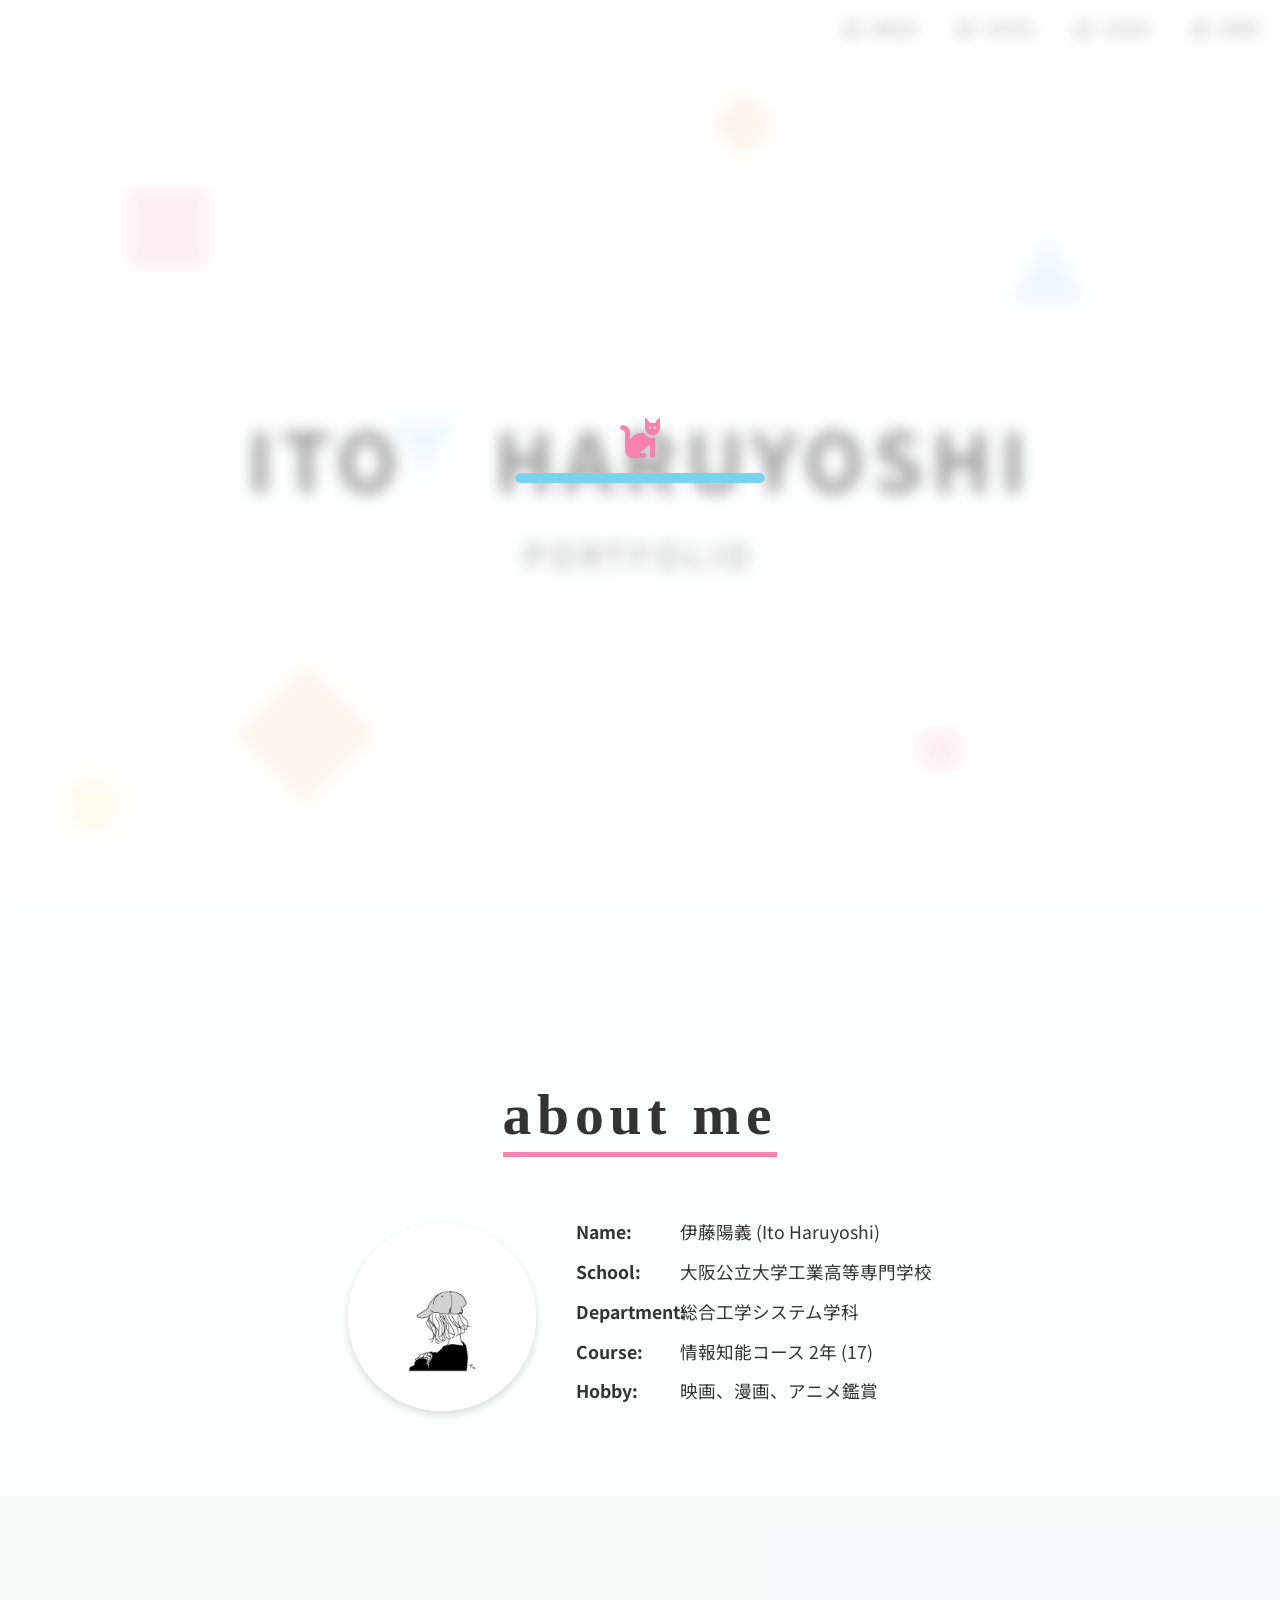
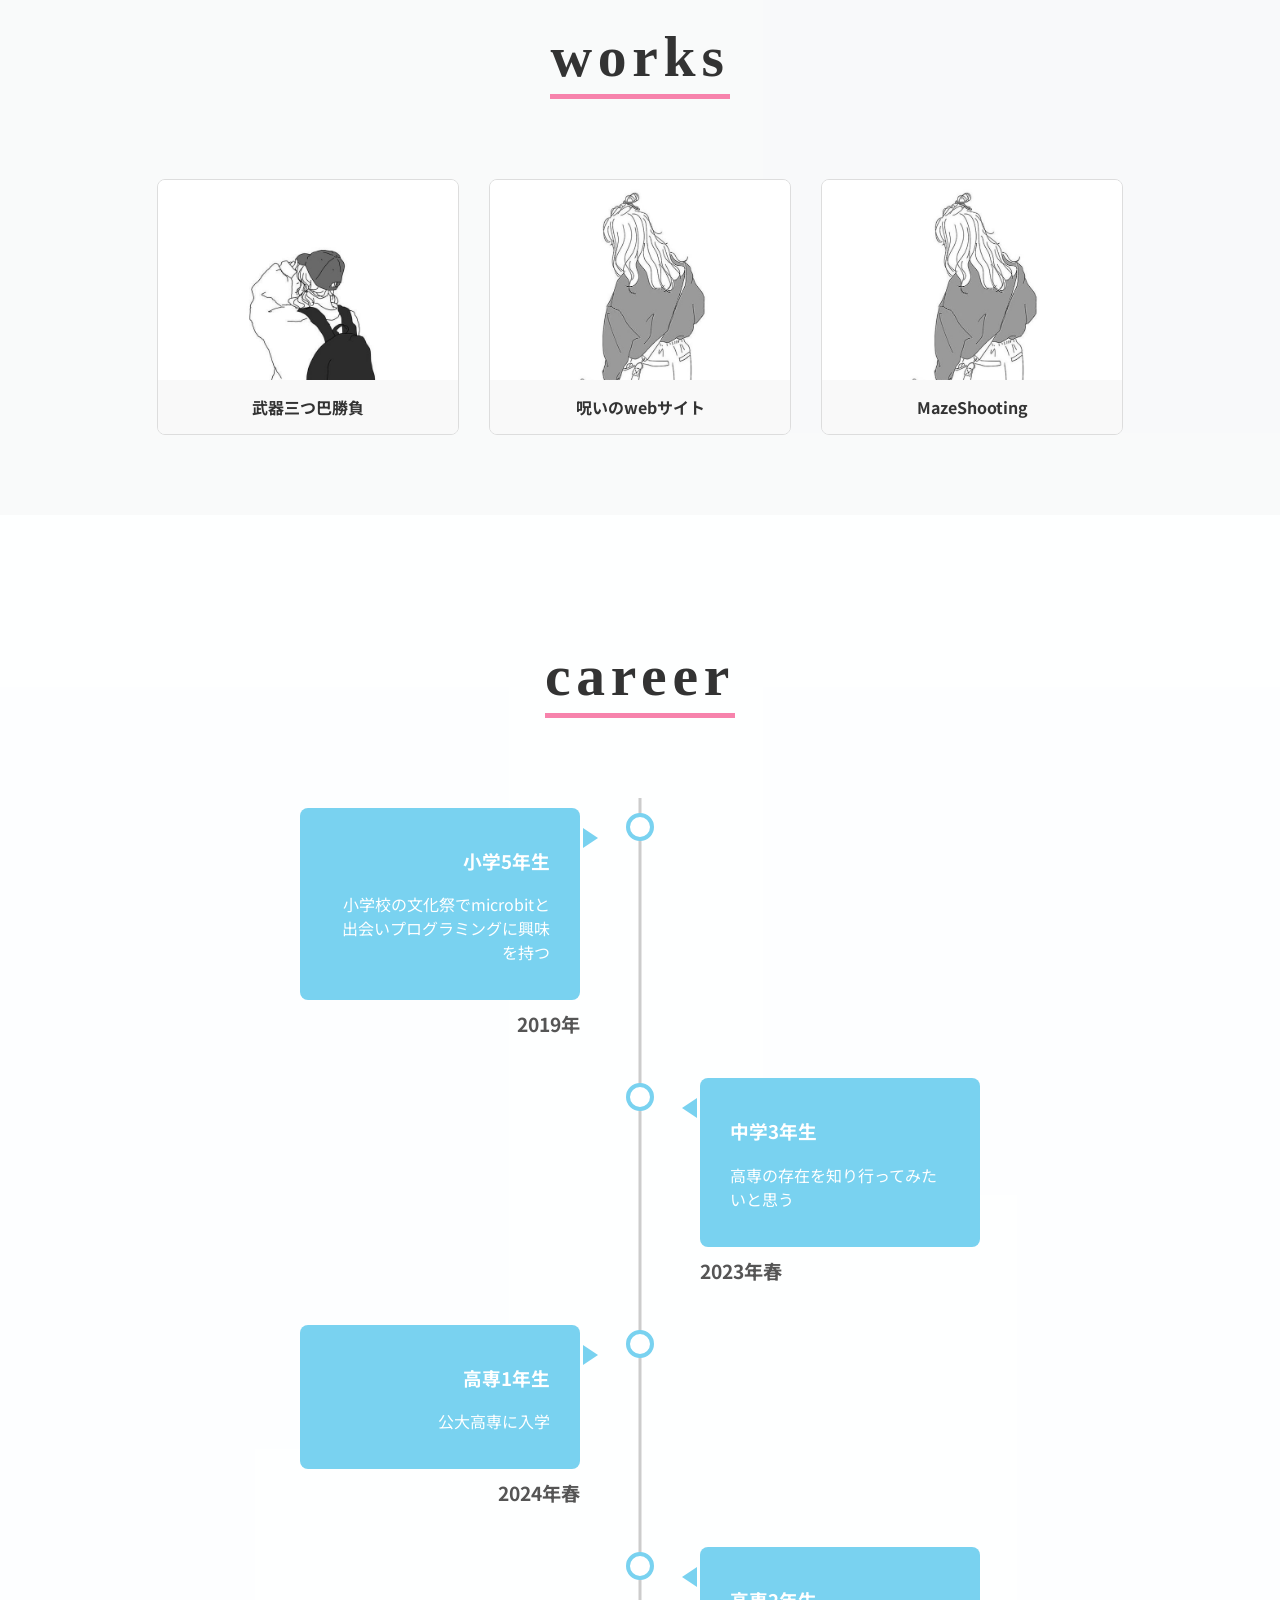
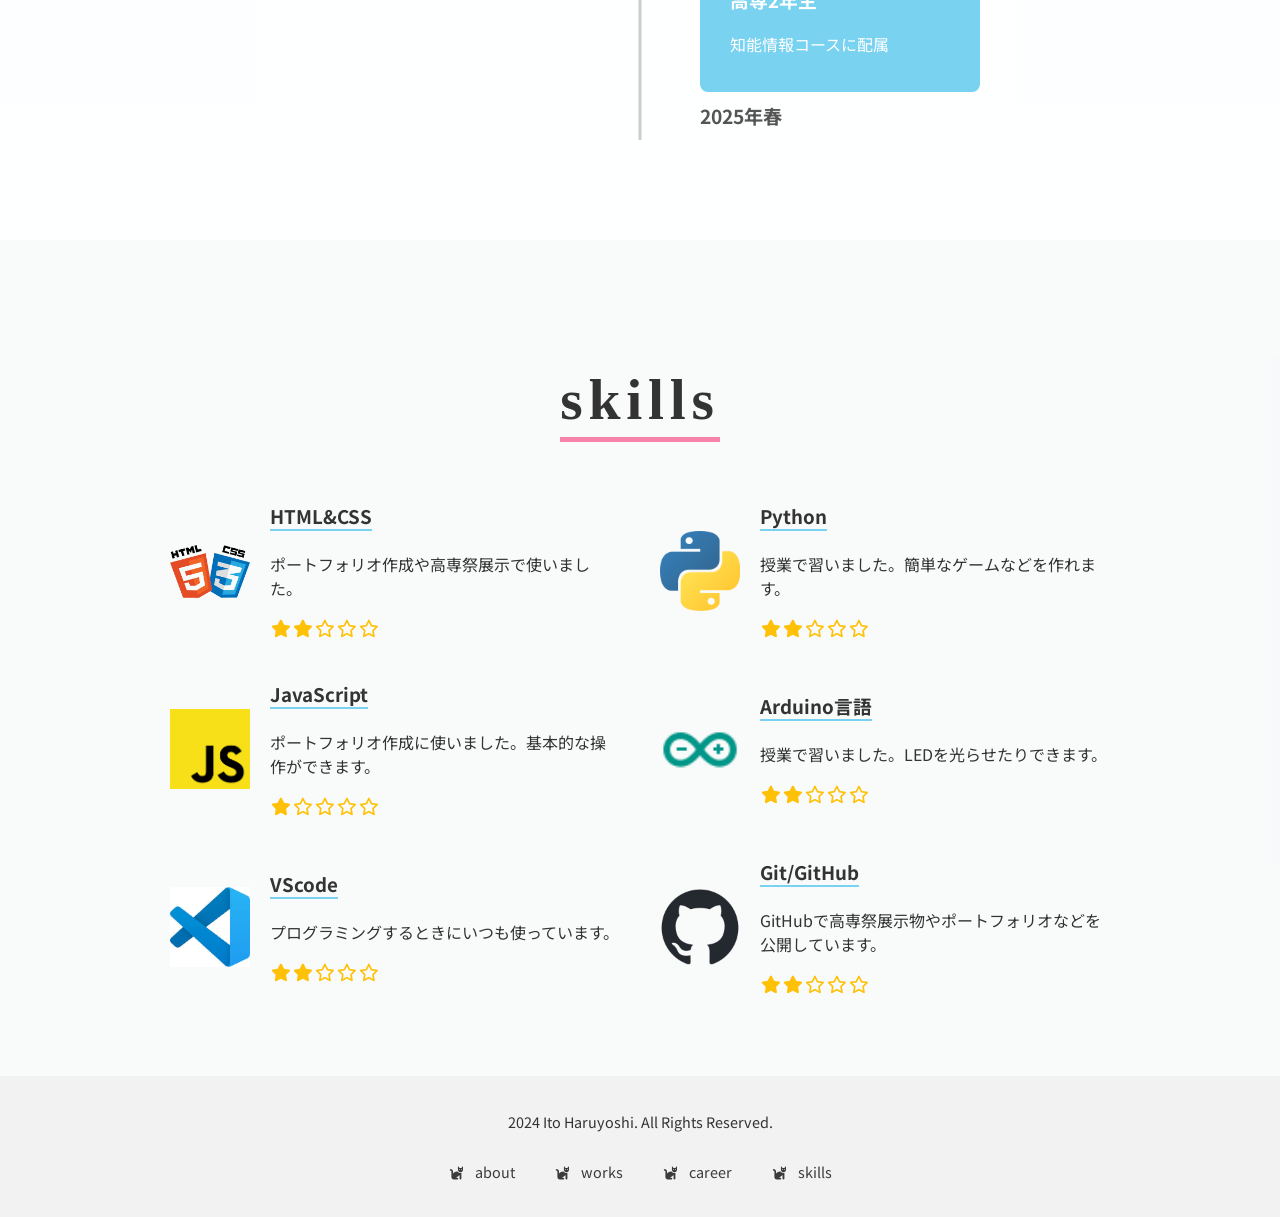
==== commit 2164b6da: "新しいプロジェクト「MazeShooting」をポートフォリオに追加" ====
--- a/index.html
+++ b/index.html
@@ -135,6 +135,12 @@
                 <div class="work-title">呪いのwebサイト</div>
               </a>
             </div>
+            <div class="work-item">
+              <a href="work3.html">
+                <img src="nosam.jpeg" alt="MazeShootingのプレビュー画像" />
+                <div class="work-title">MazeShooting</div>
+              </a>
+            </div>
           </div>
         </section>
         <section id="career">
@@ -207,7 +213,7 @@
             <div class="skill-item">
               <img src="JaSc.png" alt="JavaScript" class="skill-icon" />
               <div class="skill-text">
-                <h3>Typescript</h3>
+                <h3>JavaScript</h3>
                 <p>ポートフォリオ作成に使いました。基本的な操作ができます。</p>
                 <div class="skill-rating">
                   <i class="fa-solid fa-star"></i
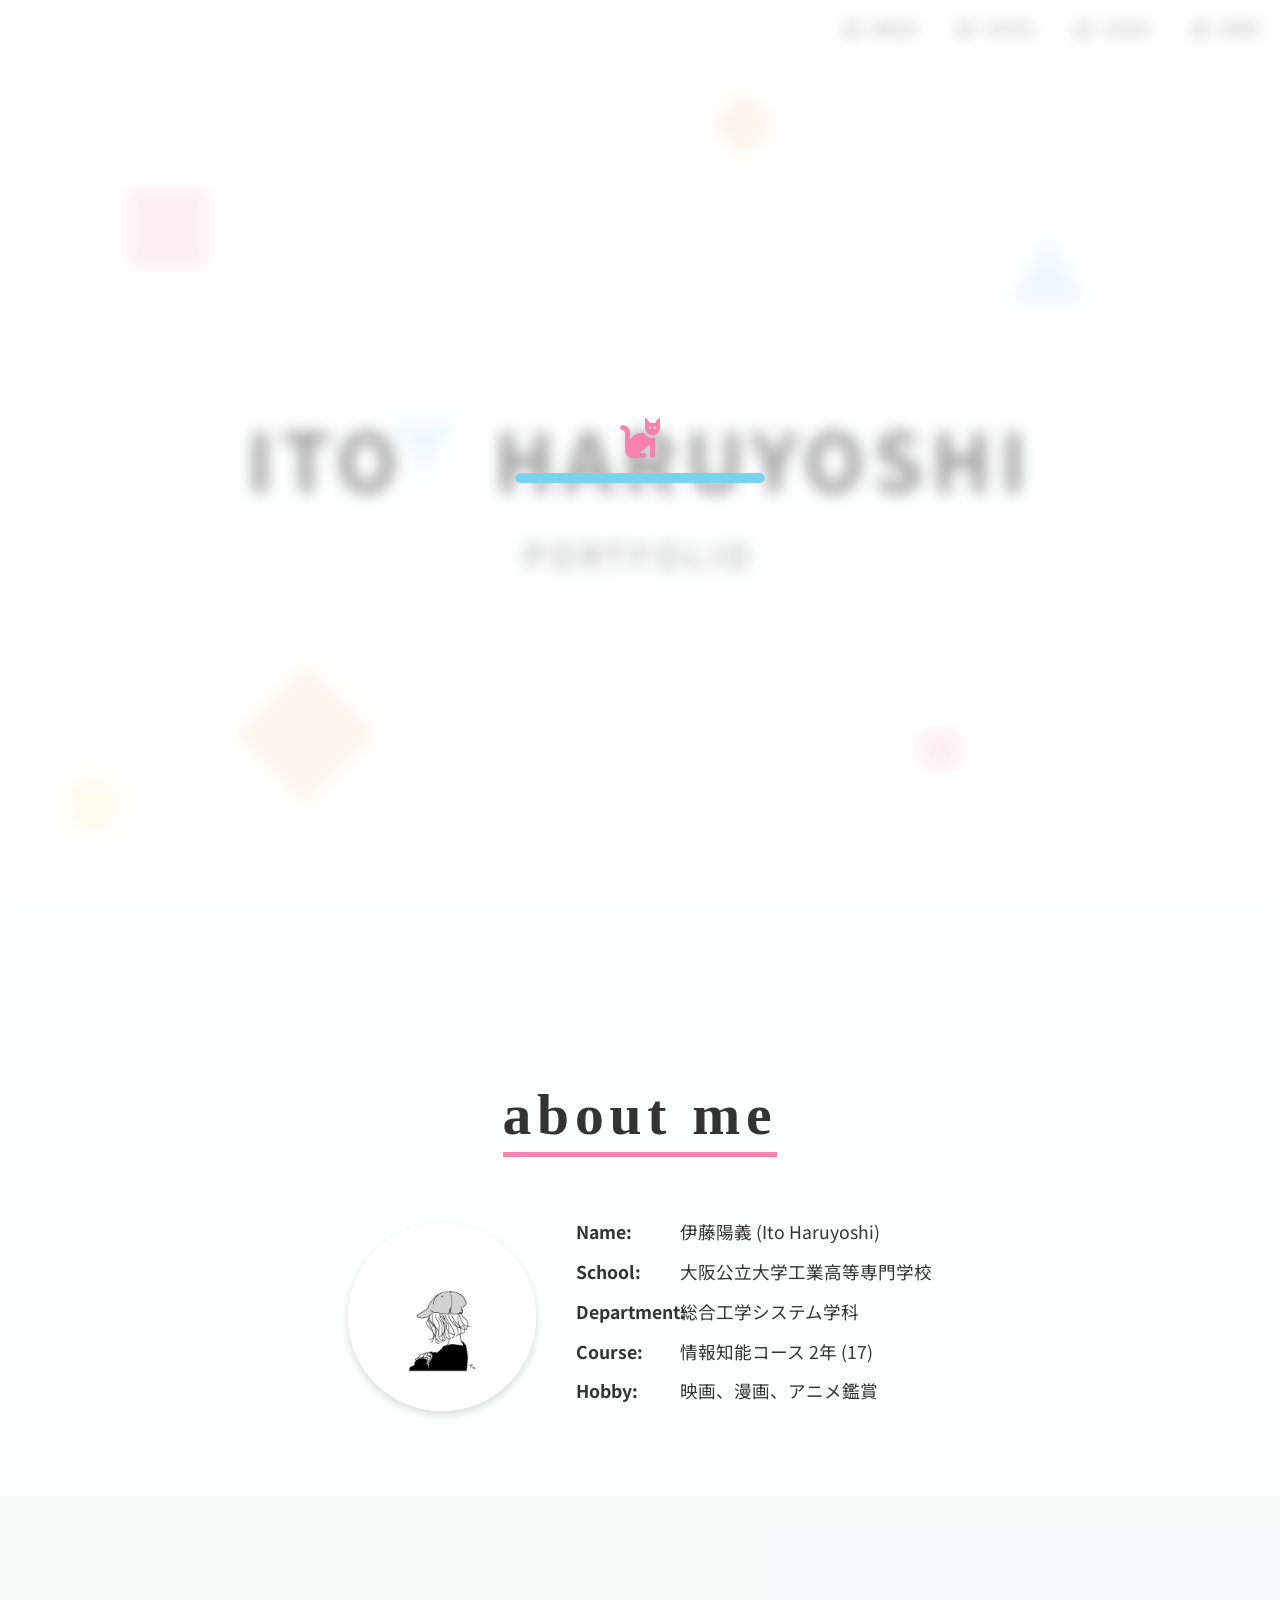
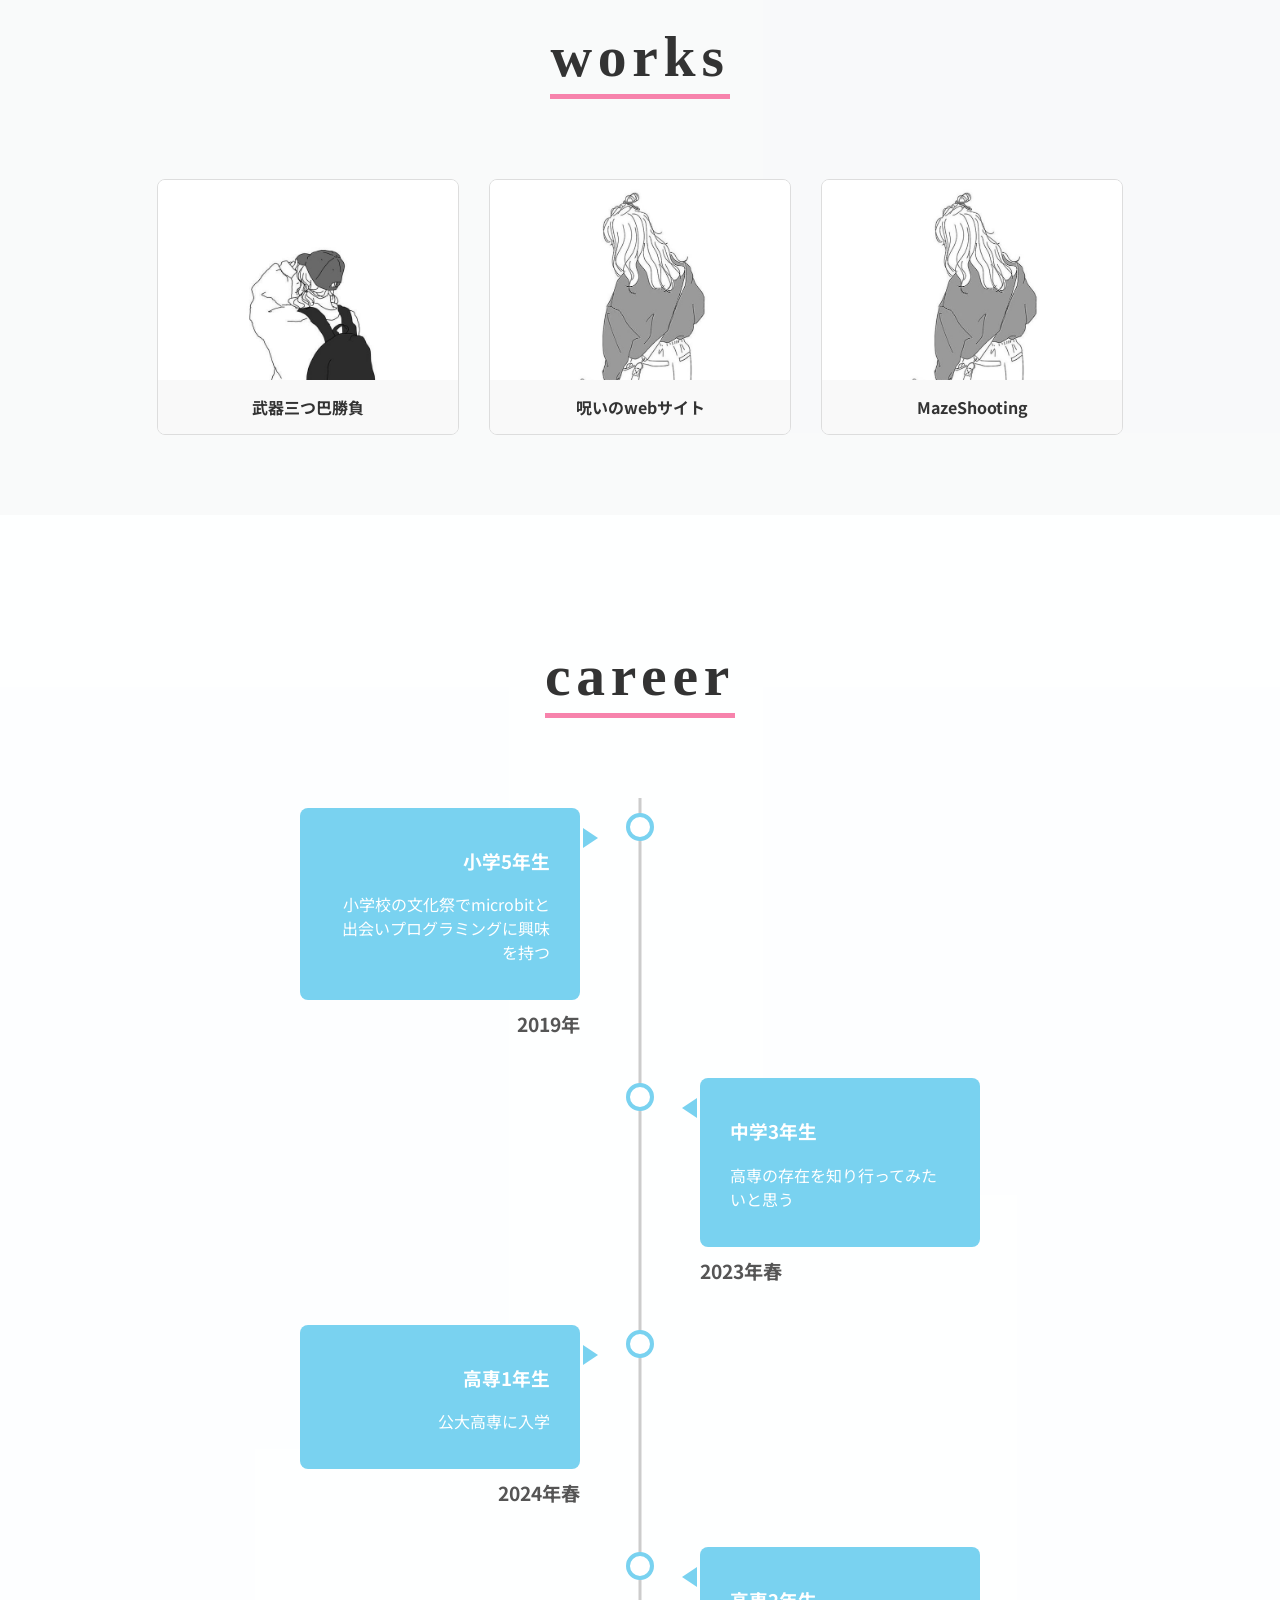
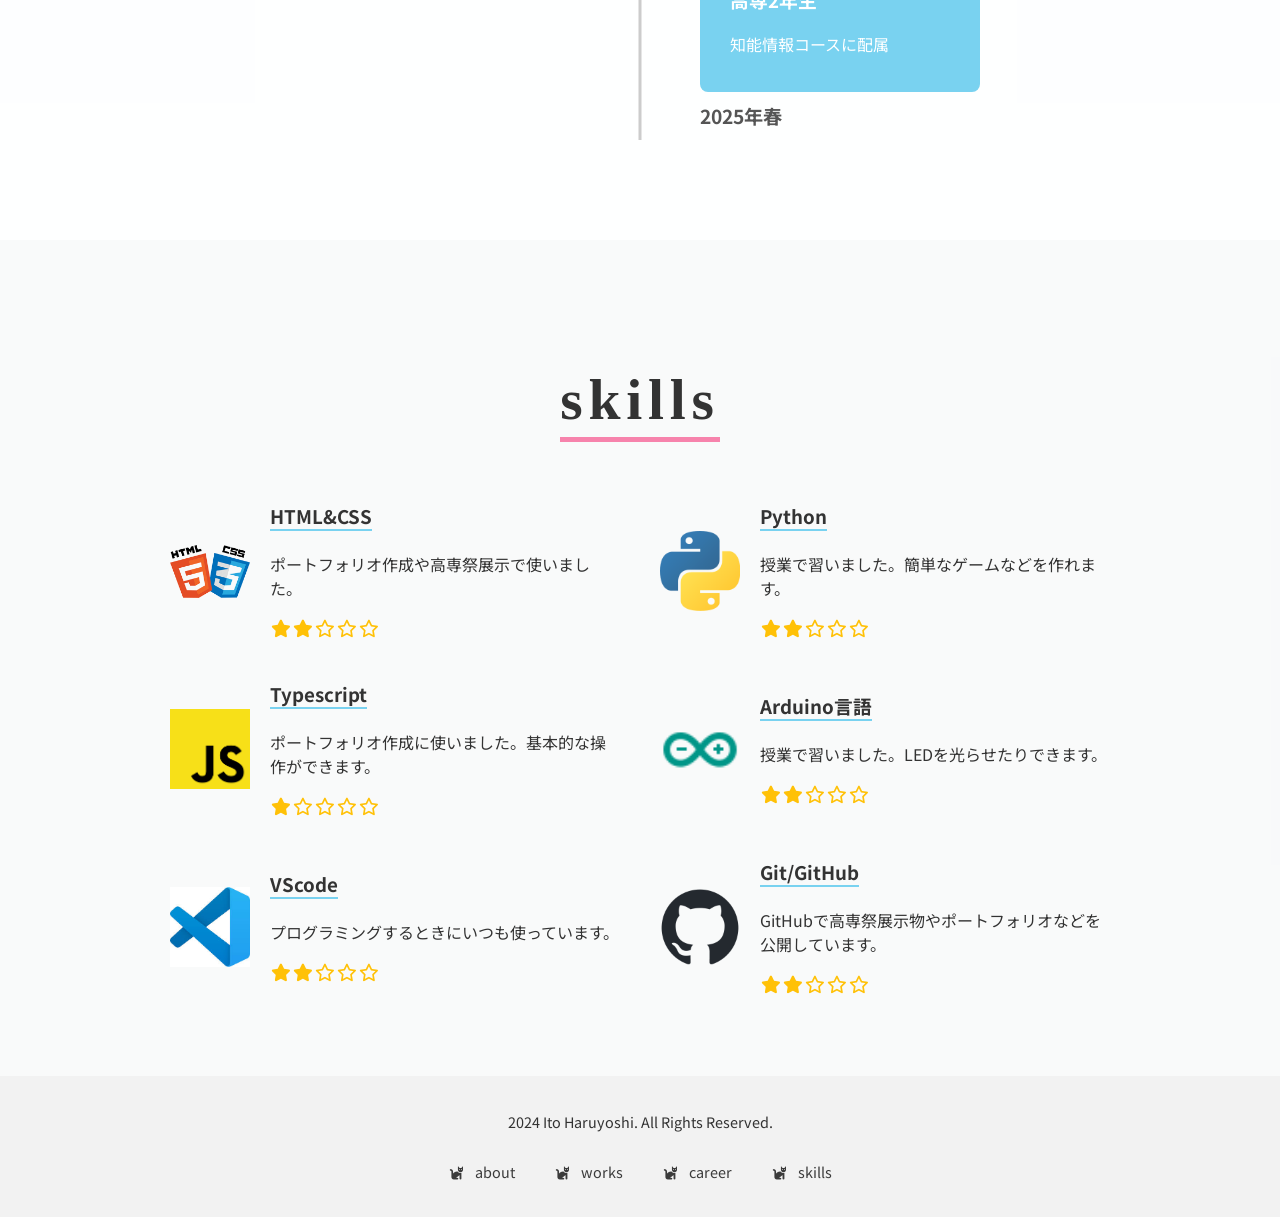
==== commit cda9341e: "Merge branch 'main' of https://github.com/ito0616/https---github.com-ito0616-portfolio" ====
--- a/index.html
+++ b/index.html
@@ -213,7 +213,7 @@
             <div class="skill-item">
               <img src="JaSc.png" alt="JavaScript" class="skill-icon" />
               <div class="skill-text">
-                <h3>JavaScript</h3>
+                <h3>Typescript</h3>
                 <p>ポートフォリオ作成に使いました。基本的な操作ができます。</p>
                 <div class="skill-rating">
                   <i class="fa-solid fa-star"></i
